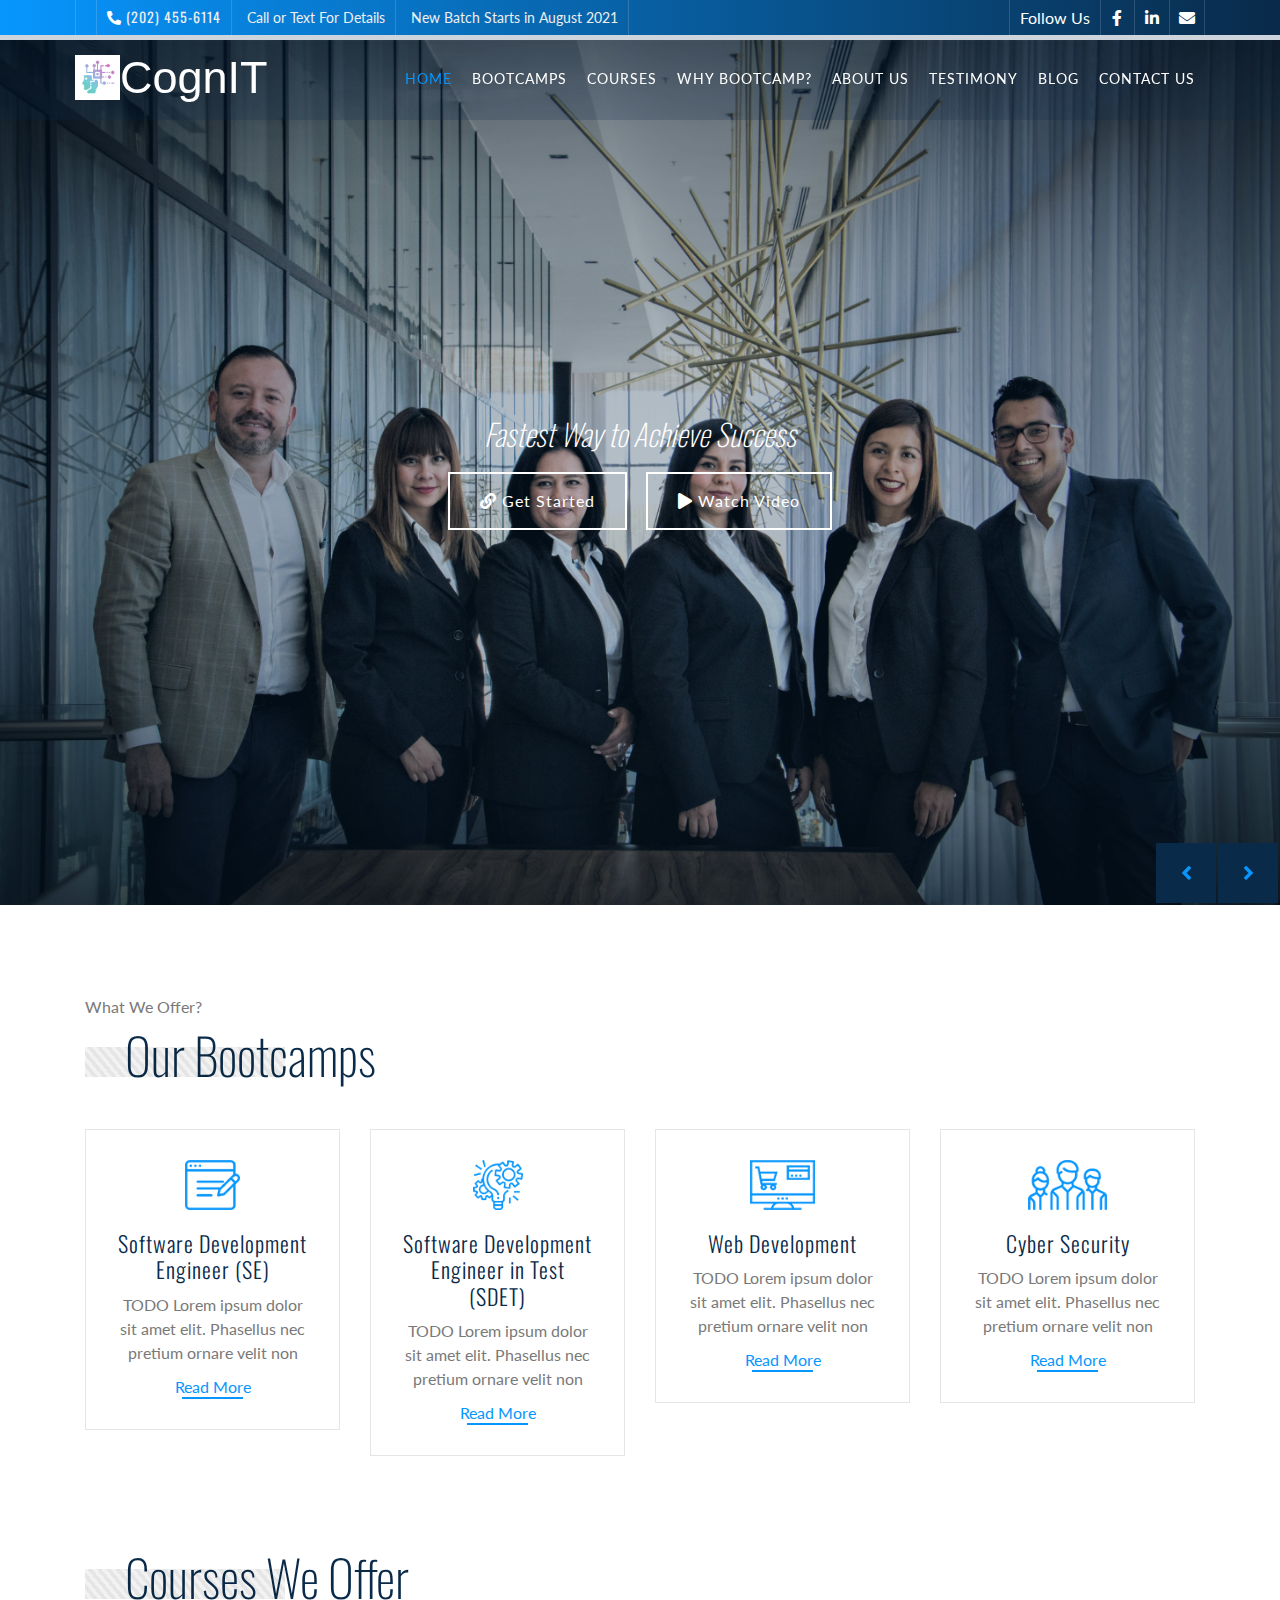
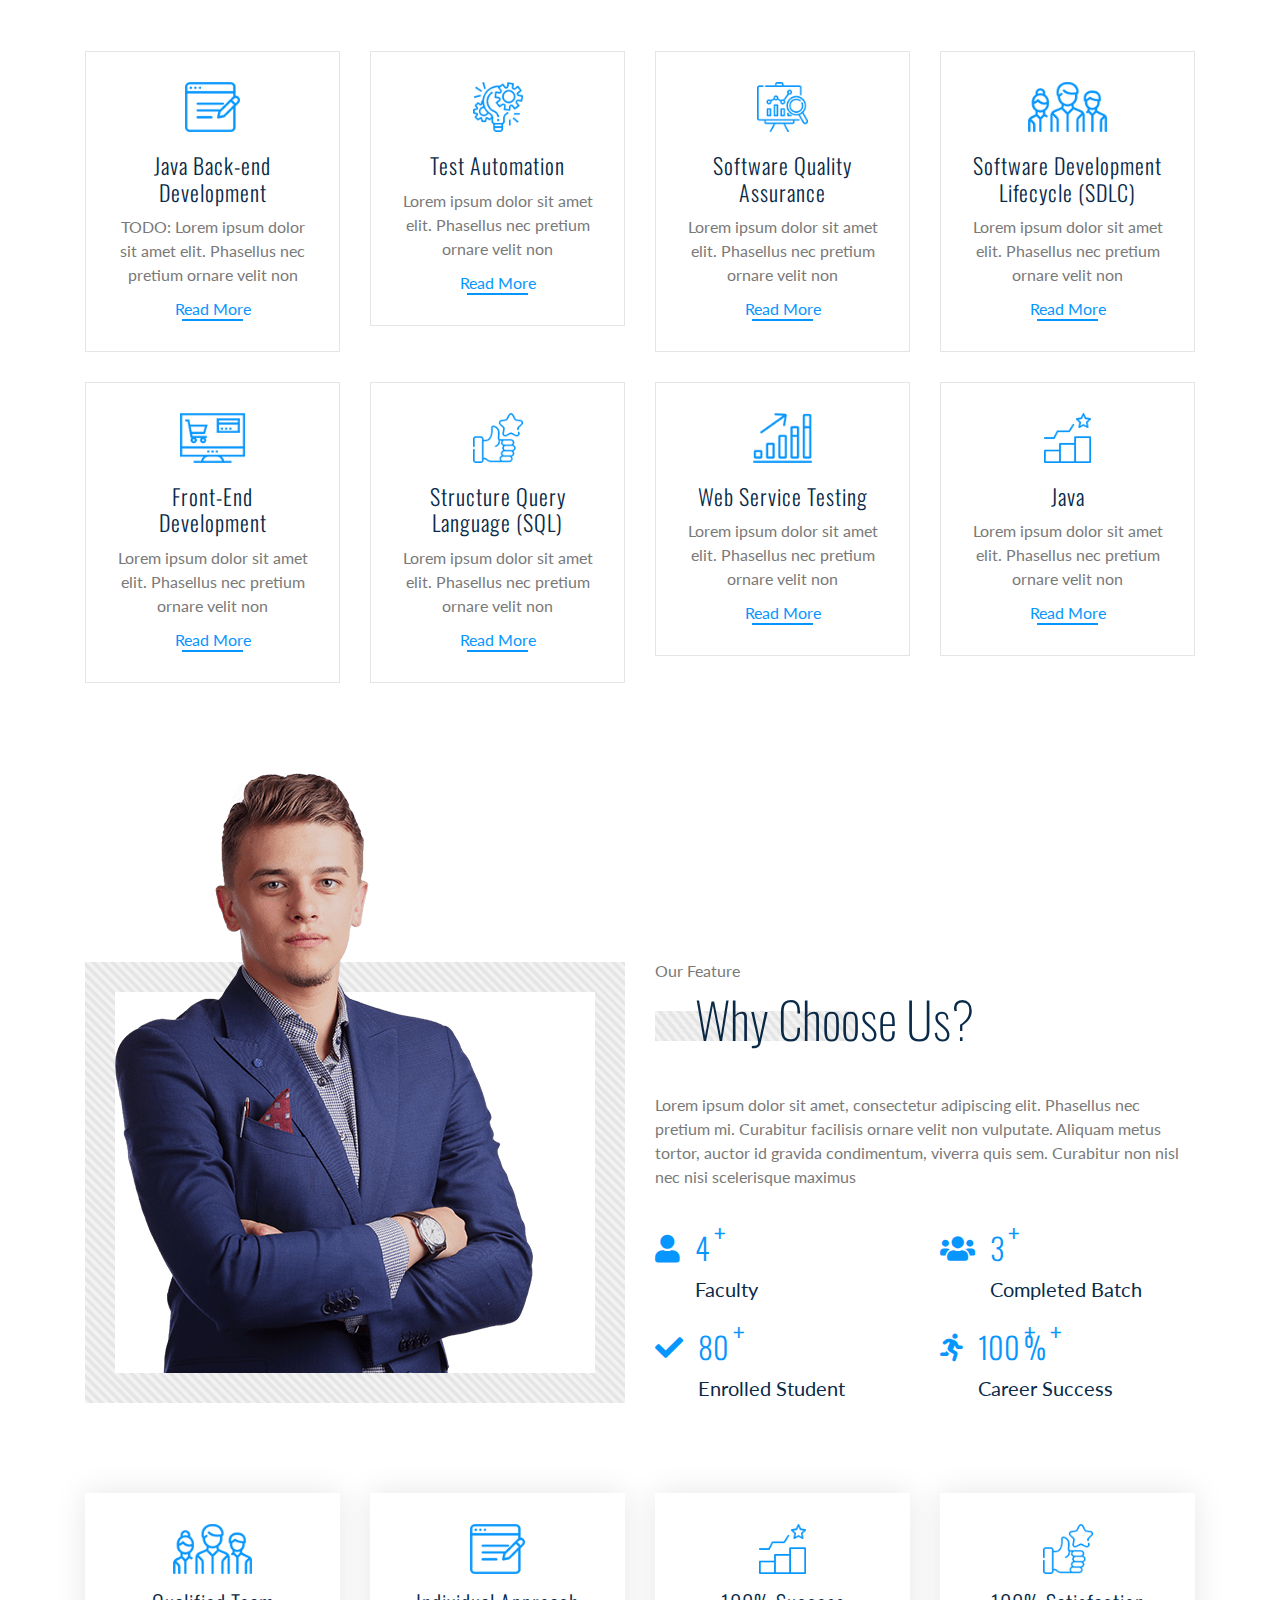
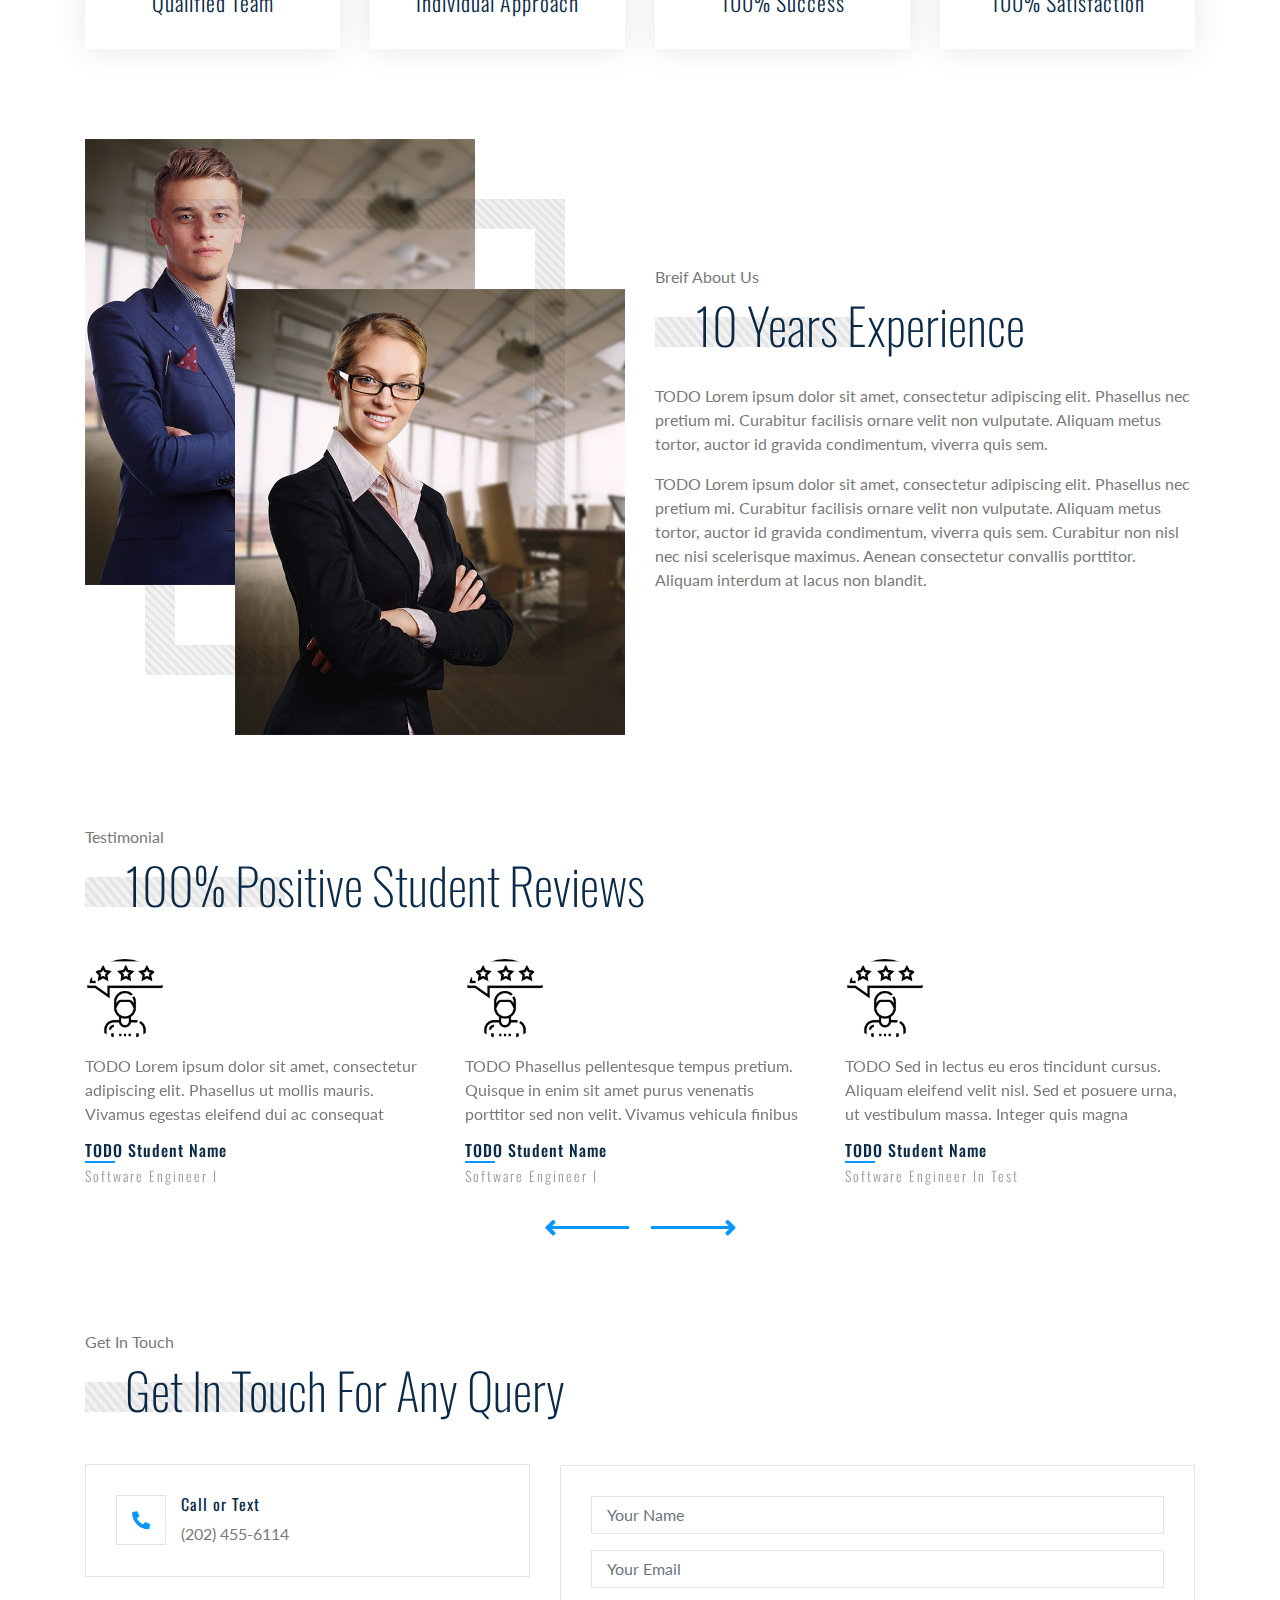
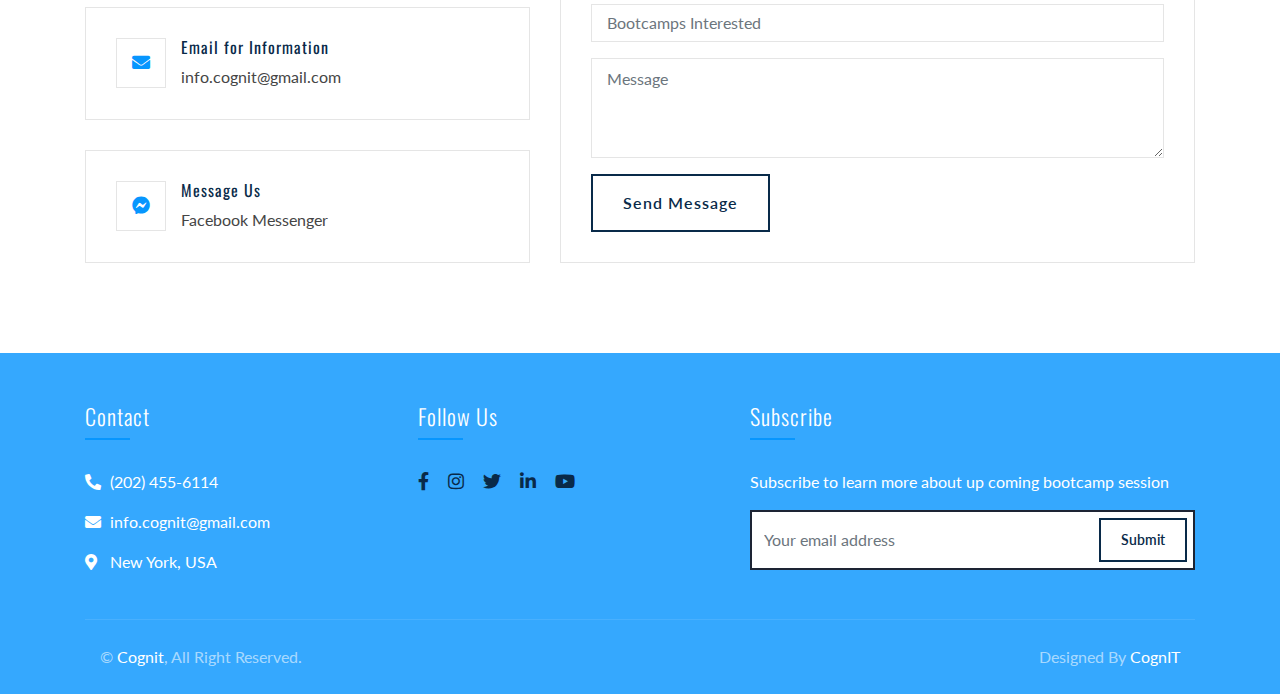
==== index.html @ f831504b "Adding cyber security page" ====
<!DOCTYPE html>
<html lang="en">
<head>
    <meta charset="utf-8">
    <title>CognIT-Bootcamp</title>
    <meta content="width=device-width, initial-scale=1.0" name="viewport">
    <meta content="Consulting Website Template Free Download" name="keywords">
    <meta content="Consulting Website Template Free Download" name="description">

    <!-- Favicon -->
    <link href="img/favicon.ico" rel="icon">

    <!-- Google Font -->
    <link href="https://fonts.googleapis.com/css2?family=Lato&family=Oswald:wght@200;300;400&display=swap"
          rel="stylesheet">

    <!-- CSS Libraries -->
    <link href="https://stackpath.bootstrapcdn.com/bootstrap/4.4.1/css/bootstrap.min.css" rel="stylesheet">
    <link href="https://cdnjs.cloudflare.com/ajax/libs/font-awesome/5.10.0/css/all.min.css" rel="stylesheet">
    <link href="lib/animate/animate.min.css" rel="stylesheet">
    <link href="lib/owlcarousel/assets/owl.carousel.min.css" rel="stylesheet">

    <!-- Template Stylesheet -->
    <link href="css/style.css" rel="stylesheet">
</head>

<body>
<!-- Top Bar Start -->
<div class="top-bar d-none d-md-block">
    <div class="container-fluid">
        <div class="row">
            <div class="col-md-8">
                <div class="top-bar-left">
                    <div class="text">
                    </div>
                    <div class="text">
                        <i class="fa fa-phone-alt"></i>
                        <h2>(202) 455-6114</h2>
                    </div>
                    <div class="text">
                        <p>Call or Text For Details</p>
                    </div>
                    <div class="text" class="announcement">
                        <p>New Batch Starts in August 2021</p>
                    </div>
                </div>
            </div>
            <div class="col-md-4">
                <div class="top-bar-right">
                    <div class="text">Follow Us</div>
                    <div class="social">
                        <a href="https://www.facebook.com/cognit.info" target="_blank"><i class="fab fa-facebook-f"></i></a>
                        <a href=""><i class="fab fa-linkedin-in"></i></a>
                        <!--                                <a href=""><i class="fab fa-instagram"></i></a>-->
                        <!--                                <a href=""><i class="fab fa-twitter"></i></a>-->
                        <a href="mailto: info.cognit@gmail.com"><i class="fab fa fa-envelope"></i></a>
                    </div>
                </div>
            </div>
        </div>
    </div>
</div>
<!-- Top Bar End -->

<!-- Nav Bar Start -->
<div class="navbar navbar-expand-lg bg-dark navbar-dark">
    <div class="container-fluid">
        <img class="navbar-brand-logo" src="img/cognit-logo.png" alt="Image">
        <a href="index.html" class="navbar-brand">CognIT</a>
        <button type="button" class="navbar-toggler" data-toggle="collapse" data-target="#navbarCollapse">
            <span class="navbar-toggler-icon"></span>
        </button>

        <div class="collapse navbar-collapse justify-content-between" id="navbarCollapse">
            <div class="navbar-nav ml-auto">
                <a href="index.html" class="nav-item nav-link active">Home</a>
                <a href="index.html#bootcamps" class="nav-item nav-link">Bootcamps</a>
                <a href="index.html#courses" class="nav-item nav-link">Courses</a>
                <a href="index.html#why-bootcamp" class="nav-item nav-link">Why Bootcamp?</a>
                <a href="index.html#about-us" class="nav-item nav-link">About Us</a>
                <a href="index.html#testimonial" class="nav-item nav-link">Testimony</a>
                <a href="blog.html" class="nav-item nav-link">Blog</a>
                <a href="contact-us.html" class="nav-item nav-link">Contact Us</a>
            </div>
        </div>
    </div>
</div>
<!-- Nav Bar End -->

<!-- Carousel Start -->
<div class="carousel">
    <div class="container-fluid">
        <div class="owl-carousel">
            <div class="carousel-item">
                <div class="carousel-img">
                    <img src="img/carousel-6.jpg" alt="Image">
                </div>
                <div class="carousel-text">
                    <!--<h1>CognIT</h1>-->
                    <h3>Fastest Way to Achieve Success</h3>
                    <div class="carousel-btn">
                        <a class="btn" href="contact-us.html"><i class="fa fa-link"></i>Get Started</a>
                        <a class="btn btn-play" data-toggle="modal" data-src="https://www.youtube.com/embed/DWRcNpR6Kdc"
                           data-target="#videoModal"><i class="fa fa-play"></i>Watch Video</a>
                    </div>
                </div>
            </div>
            <div class="carousel-item">
                <div class="carousel-img">
                    <img src="img/carousel-5.jpg" alt="Image">
                </div>
                <div class="carousel-text">
                    <!--<h1>CognIT</h1>-->
                    <h3>Your Business Our Effort</h3>
                    <div class="carousel-btn">
                        <a class="btn" href="contact-us.html"><i class="fa fa-link"></i>Get Started</a>
                        <a class="btn btn-play" data-toggle="modal" data-src="https://www.youtube.com/embed/DWRcNpR6Kdc"
                           data-target="#videoModal"><i class="fa fa-play"></i>Watch Video</a>
                    </div>
                </div>
            </div>
            <div class="carousel-item">
                <div class="carousel-img">
                    <img src="img/carousel-4.jpg" alt="Image">
                </div>
                <div class="carousel-text">
                    <!--<h1>CognIT</h1>-->
                    <h3>Your Success Our Achievement</h3>
                    <div class="carousel-btn">
                        <a class="btn" href="contact-us.html"><i class="fa fa-link"></i>Get Started</a>
                        <a class="btn btn-play" data-toggle="modal" data-src="https://www.youtube.com/embed/DWRcNpR6Kdc"
                           data-target="#videoModal"><i class="fa fa-play"></i>Watch Video</a>
                    </div>
                </div>
            </div>
        </div>
    </div>
</div>
<!-- Carousel End -->

<!-- Video Modal Start-->
<div class="modal fade" id="videoModal" tabindex="-1" role="dialog" aria-labelledby="exampleModalLabel"
     aria-hidden="true">
    <div class="modal-dialog" role="document">
        <div class="modal-content">
            <div class="modal-body">
                <button type="button" class="close" data-dismiss="modal" aria-label="Close">
                    <span aria-hidden="true">&times;</span>
                </button>
                <!-- 16:9 aspect ratio -->
                <div class="embed-responsive embed-responsive-16by9">
                    <iframe class="embed-responsive-item" src="" id="video" allowscriptaccess="always"
                            allow="autoplay"></iframe>
                </div>
            </div>
        </div>
    </div>
</div>
<!-- Video Modal End -->

<!-- Bootcamps Start -->
<div class="service" id="bootcamps">
    <div class="container">
        <div class="section-header">
            <p>What We Offer?</p>
            <h2>Our Bootcamps</h2>
        </div>
        <div class="row">
            <div class="col-lg-3 col-md-6">
                <div class="service-item">
                    <img src="img/icon-1.png" alt="Icon">
                    <h3>Software Development Engineer (SE)</h3>
                    <p>
                        TODO
                        Lorem ipsum dolor sit amet elit. Phasellus nec pretium ornare velit non
                    </p>
                    <a href="se.html">Read More</a>
                </div>
            </div>
            <div class="col-lg-3 col-md-6">
                <div class="service-item">
                    <img src="img/icon-2.png" alt="Icon">
                    <h3>Software Development Engineer in Test (SDET)</h3>
                    <p>
                        TODO Lorem ipsum dolor sit amet elit. Phasellus nec pretium ornare velit non
                    </p>
                    <a href="sdet.html">Read More</a>
                </div>
            </div>
            <div class="col-lg-3 col-md-6">
                <div class="service-item">
                    <img src="img/icon-5.png" alt="Icon">
                    <h3>Web Development</h3>
                    <p>
                        TODO Lorem ipsum dolor sit amet elit. Phasellus nec pretium ornare velit non
                    </p>
                    <a href="web-development.html">Read More</a>
                </div>
            </div>
            <div class="col-lg-3 col-md-6">
                <div class="service-item">
                    <img src="img/icon-4.png" alt="Icon">
                    <h3>Cyber Security</h3>
                    <p>
                        TODO Lorem ipsum dolor sit amet elit. Phasellus nec pretium ornare velit non
                    </p>
                    <a href="cyber-security.html">Read More</a>
                </div>
            </div>
        </div>
    </div>
</div>
<!-- Bootcamps End -->

<!-- Courses Start -->
<div class="service" id="courses">
    <div class="container">
        <div class="section-header">
            <h2>Courses We Offer</h2>
        </div>
        <div class="row">
            <div class="col-lg-3 col-md-6">
                <div class="service-item">
                    <img src="img/icon-1.png" alt="Icon">
                    <h3>Java Back-end Development</h3>
                    <p>
                        TODO: Lorem ipsum dolor sit amet elit. Phasellus nec pretium ornare velit non
                    </p>
                    <a href="se.html">Read More</a>
                </div>
            </div>
            <div class="col-lg-3 col-md-6">
                <div class="service-item">
                    <img src="img/icon-2.png" alt="Icon">
                    <h3>Test Automation</h3>
                    <p>
                        Lorem ipsum dolor sit amet elit. Phasellus nec pretium ornare velit non
                    </p>
                    <a href="">Read More</a>
                </div>
            </div>
            <div class="col-lg-3 col-md-6">
                <div class="service-item">
                    <img src="img/icon-3.png" alt="Icon">
                    <h3>Software Quality Assurance</h3>
                    <p>
                        Lorem ipsum dolor sit amet elit. Phasellus nec pretium ornare velit non
                    </p>
                    <a href="sdet.html">Read More</a>
                </div>
            </div>
            <div class="col-lg-3 col-md-6">
                <div class="service-item">
                    <img src="img/icon-4.png" alt="Icon">
                    <h3>Software Development Lifecycle (SDLC)</h3>
                    <p>
                        Lorem ipsum dolor sit amet elit. Phasellus nec pretium ornare velit non
                    </p>
                    <a href="">Read More</a>
                </div>
            </div>
            <div class="col-lg-3 col-md-6">
                <div class="service-item">
                    <img src="img/icon-5.png" alt="Icon">
                    <h3>Front-End Development</h3>
                    <p>
                        Lorem ipsum dolor sit amet elit. Phasellus nec pretium ornare velit non
                    </p>
                    <a href="">Read More</a>
                </div>
            </div>
            <div class="col-lg-3 col-md-6">
                <div class="service-item">
                    <img src="img/icon-6.png" alt="Icon">
                    <h3>Structure Query Language (SQL)</h3>
                    <p>
                        Lorem ipsum dolor sit amet elit. Phasellus nec pretium ornare velit non
                    </p>
                    <a href="">Read More</a>
                </div>
            </div>
            <div class="col-lg-3 col-md-6">
                <div class="service-item">
                    <img src="img/icon-7.png" alt="Icon">
                    <h3>Web Service Testing</h3>
                    <p>
                        Lorem ipsum dolor sit amet elit. Phasellus nec pretium ornare velit non
                    </p>
                    <a href="">Read More</a>
                </div>
            </div>
            <div class="col-lg-3 col-md-6">
                <div class="service-item">
                    <img src="img/icon-8.png" alt="Icon">
                    <h3>Java</h3>
                    <p>
                        Lorem ipsum dolor sit amet elit. Phasellus nec pretium ornare velit non
                    </p>
                    <a href="">Read More</a>
                </div>
            </div>
        </div>
    </div>
</div>
<!-- Courses End -->

<!-- Feature Start -->
<div class="feature" id="why-bootcamp">
    <div class="container">
        <div class="row align-items-end">
            <div class="col-md-6">
                <div class="feature-img">
                    <img src="img/business-man.png" alt="Image">
                </div>
            </div>
            <div class="col-md-6">
                <div class="section-header">
                    <p>Our Feature</p>
                    <h2>Why Choose Us?</h2>
                </div>
                <p>
                    Lorem ipsum dolor sit amet, consectetur adipiscing elit. Phasellus nec pretium mi. Curabitur
                    facilisis ornare velit non vulputate. Aliquam metus tortor, auctor id gravida condimentum, viverra
                    quis sem. Curabitur non nisl nec nisi scelerisque maximus
                </p>
                <div class="row counters">
                    <div class="col-6">
                        <i class="fa fa-user"></i>
                        <div class="counters-text">
                            <h2 data-toggle="counter-up">4</h2>
                            <p>Faculty</p>
                        </div>
                    </div>
                    <div class="col-6">
                        <i class="fa fa-users"></i>
                        <div class="counters-text">
                            <h2 data-toggle="counter-up">3</h2>
                            <p>Completed Batch</p>
                        </div>
                    </div>
                    <div class="col-6">
                        <i class="fa fa-check"></i>
                        <div class="counters-text">
                            <h2 data-toggle="counter-up">80</h2>
                            <p>Enrolled Student</p>
                        </div>
                    </div>
                    <div class="col-6">
                        <i class="fa fa-running"></i>
                        <div class="counters-text">
                            <h2 data-toggle="counter-up">100</h2>
                            <h2>%</h2>
                            <p>Career Success</p>
                        </div>
                    </div>
                </div>
            </div>
        </div>
    </div>
</div>
<!-- Feature End -->

<!-- Fact Start -->
<div class="fact">
    <div class="container">
        <div class="row align-items-center">
            <div class="col-lg-3 col-md-6">
                <div class="fact-item">
                    <img src="img/icon-4.png" alt="Icon">
                    <h2>Qualified Team</h2>
                </div>
            </div>
            <div class="col-lg-3 col-md-6">
                <div class="fact-item">
                    <img src="img/icon-1.png" alt="Icon">
                    <h2>Individual Approach</h2>
                </div>
            </div>
            <div class="col-lg-3 col-md-6">
                <div class="fact-item">
                    <img src="img/icon-8.png" alt="Icon">
                    <h2>100% Success</h2>
                </div>
            </div>
            <div class="col-lg-3 col-md-6">
                <div class="fact-item">
                    <img src="img/icon-6.png" alt="Icon">
                    <h2>100% Satisfaction</h2>
                </div>
            </div>
        </div>
    </div>
</div>
<!-- Fact Start -->

<!-- About Start -->
<div class="about" id="about-us">
    <div class="container">
        <div class="row align-items-center">
            <div class="col-md-6">
                <div class="about-img">
                    <div class="about-img-1">
                        <img src="img/about-2.jpg" alt="Image">
                    </div>
                    <div class="about-img-2">
                        <img src="img/about-1.jpg" alt="Image">
                    </div>
                </div>
            </div>
            <div class="col-md-6">
                <div class="section-header">
                    <p>Breif About Us</p>
                    <h2>10 Years Experience</h2>
                </div>
                <div class="about-text">
                    <p>
                        TODO Lorem ipsum dolor sit amet, consectetur adipiscing elit. Phasellus nec pretium mi.
                        Curabitur
                        facilisis ornare velit non vulputate. Aliquam metus tortor, auctor id gravida condimentum,
                        viverra quis sem.
                    </p>
                    <p>
                        TODO Lorem ipsum dolor sit amet, consectetur adipiscing elit. Phasellus nec pretium mi.
                        Curabitur
                        facilisis ornare velit non vulputate. Aliquam metus tortor, auctor id gravida condimentum,
                        viverra quis sem. Curabitur non nisl nec nisi scelerisque maximus. Aenean consectetur convallis
                        porttitor. Aliquam interdum at lacus non blandit.
                    </p>
                    <!--                    <a class="btn" href="">Learn More</a>-->
                </div>
            </div>
        </div>
    </div>
</div>
<!-- About End -->

<!-- Testimonial Start -->
<div class="testimonial" id="testimonial">
    <div class="container">
        <div class="section-header">
            <p>Testimonial</p>
            <h2>100% Positive Student Reviews</h2>
        </div>
        <div class="owl-carousel testimonials-carousel">
            <div class="testimonial-item">
                <img src="img/customer-review.png" alt="Image">
                <p>
                    TODO Lorem ipsum dolor sit amet, consectetur adipiscing elit. Phasellus ut mollis mauris. Vivamus
                    egestas
                    eleifend dui ac consequat
                </p>
                <h2>TODO Student Name</h2>
                <h3>Software Engineer I</h3>
            </div>
            <div class="testimonial-item">
                <img src="img/customer-review.png" alt="Image">
                <p>
                    TODO Phasellus pellentesque tempus pretium. Quisque in enim sit amet purus venenatis porttitor sed
                    non
                    velit. Vivamus vehicula finibus
                </p>
                <h2>TODO Student Name</h2>
                <h3>Software Engineer I</h3>
            </div>
            <div class="testimonial-item">
                <img src="img/customer-review.png" alt="Image">
                <p>
                    TODO Sed in lectus eu eros tincidunt cursus. Aliquam eleifend velit nisl. Sed et posuere urna, ut
                    vestibulum massa. Integer quis magna
                </p>
                <h2>TODO Student Name</h2>
                <h3>Software Engineer In Test</h3>
            </div>
            <div class="testimonial-item">
                <img src="img/customer-review.png" alt="Image">
                <p>
                    TODO Sed in lectus eu eros tincidunt cursus. Aliquam eleifend velit nisl. Sed et posuere urna, ut
                    vestibulum massa. Integer quis magna
                </p>
                <h2>TODO Student Name</h2>
                <h3>Software Development Engineer</h3>
            </div>
        </div>
    </div>
</div>
<!-- Testimonial End -->

<!-- Team Start -->
<!-- Team End -->

<!-- Contact Start -->
<div class="contact">
    <div class="container">
        <div class="section-header">
            <p>Get In Touch</p>
            <h2>Get In Touch For Any Query</h2>
        </div>
        <div class="row align-items-center">
            <div class="col-md-5">
                <div class="contact-info">
                    <div class="contact-icon">
                        <i class="fa fa-phone-alt"></i>
                    </div>
                    <div class="contact-text">
                        <h3>Call or Text</h3>
                        <p>(202) 455-6114</p>
                    </div>
                </div>
                <div class="contact-info">
                    <div class="contact-icon">
                        <a href="mailto: info.cognit@gmail.com"><i class="fa fa-envelope"></i></a>
                    </div>
                    <div class="contact-text">
                        <h3>Email for Information</h3>
                        <a href="mailto: info.cognit@gmail.com">info.cognit@gmail.com</a>
                    </div>
                </div>
                <div class="contact-info">
                    <div class="contact-icon">
                        <a href="https://www.facebook.com/cognit.info" target="_blank">
                            <i class="fab fa-facebook-messenger"></i></a>
                    </div>
                    <div class="contact-text">
                        <h3>Message Us</h3>
                        <a href="https://www.facebook.com/cognit.info" target="_blank"><p>Facebook Messenger</p></a>
                    </div>
                </div>
            </div>
            <div class="col-md-7">
                <div class="contact-form">
                    <div id="success"></div>
                    <form name="sentMessage" id="contactForm" novalidate="novalidate">
                        <div class="control-group">
                            <input type="text" class="form-control" id="name" placeholder="Your Name"
                                   required="required" data-validation-required-message="Please enter your name"/>
                            <p class="help-block text-danger"></p>
                        </div>
                        <div class="control-group">
                            <input type="email" class="form-control" id="email" placeholder="Your Email"
                                   required="required" data-validation-required-message="Please enter your email"/>
                            <p class="help-block text-danger"></p>
                        </div>
                        <div class="control-group">
                            <input type="text" class="form-control" id="subject" placeholder="Bootcamps Interested"
                                   required="required" data-validation-required-message="Please enter a subject"/>
                            <p class="help-block text-danger"></p>
                        </div>
                        <div class="control-group">
                            <textarea class="form-control" id="message" placeholder="Message" required="required"
                                      data-validation-required-message="Please enter your message"></textarea>
                            <p class="help-block text-danger"></p>
                        </div>
                        <div>
                            <button class="btn" type="submit" id="sendMessageButton">Send Message</button>
                        </div>
                    </form>
                </div>
            </div>
        </div>
    </div>
</div>
<!-- Contact End -->

<!-- Blog Start -->
<!-- Blog End -->

<!-- Footer Start -->
<div class="footer">
    <div class="container">
        <div class="row">
            <div class="col-lg-7">
                <div class="row">
                    <div class="col-md-6">
                        <div class="footer-contact">
                            <h2>Contact</h2>
                            <p><i class="fa fa-phone-alt"></i>(202) 455-6114</p>
                            <p><i class="fa fa-envelope"></i>info.cognit@gmail.com</p>
                            <p><i class="fa fa-map-marker-alt"></i>New York, USA</p>
                        </div>
                    </div>
                    <div class="col-md-6">
                        <div class="footer-contact">
                            <h2>Follow Us</h2>
                            <div class="footer-social">
                                <a href="https://www.facebook.com/cognit.info"><i class="fab fa-facebook-f"></i></a>
                                <a href="TODO"><i class="fab fa-instagram"></i></a>
                                <a href="TODO"><i class="fab fa-twitter"></i></a>
                                <a href="TODO"><i class="fab fa-linkedin-in"></i></a>
                                <a href="TODO"><i class="fab fa-youtube"></i></a>
                            </div>
                        </div>
                    </div>
                </div>
            </div>
            <div class="col-lg-5">
                <div class="footer-newsletter">
                    <h2>Subscribe</h2>
                    <p>
                        Subscribe to learn more about up coming bootcamp session
                    </p>
                    <div class="form">
                        <input class="form-control" placeholder="Your email address">
                        <button class="btn">Submit</button>
                    </div>
                </div>
            </div>
        </div>
    </div>
    <div class="container copyright">
        <div class="row">
            <div class="col-md-6">
                <p>&copy; <a href="#">Cognit</a>, All Right Reserved.</p>
            </div>
            <div class="col-md-6">
                <!--<p>Designed By <a href="https://htmlcodex.com">HTML Codex</a></p>-->
                <p>Designed By <a href="#">CognIT</a></p>
            </div>
        </div>
    </div>
</div>
<!-- Footer End -->

<a href="#" class="back-to-top"><i class="fa fa-chevron-up"></i></a>

<!-- JavaScript Libraries -->
<script src="https://code.jquery.com/jquery-3.4.1.min.js"></script>
<script src="https://stackpath.bootstrapcdn.com/bootstrap/4.4.1/js/bootstrap.bundle.min.js"></script>
<script src="lib/easing/easing.min.js"></script>
<script src="lib/owlcarousel/owl.carousel.min.js"></script>
<script src="lib/waypoints/waypoints.min.js"></script>
<script src="lib/counterup/counterup.min.js"></script>

<!-- Contact Javascript File -->
<script src="mail/jqBootstrapValidation.min.js"></script>
<script src="mail/contact.js"></script>

<!-- Template Javascript -->
<script src="js/main.js"></script>
</body>
</html>
---- css/style.css ----
/*******************************/
/********* General CSS *********/
/*******************************/
body {
    color: #797979;
    background: #ffffff;
    font-family: 'Lato', sans-serif;
}

h1,
h2, 
h3, 
h4,
h5, 
h6 {
    color: #092a49;
    font-family: 'Oswald', sans-serif;
}

a {
    color: #454545;
    transition: .3s;
}

a:hover,
a:active,
a:focus {
    color: #092a49;
    outline: none;
    text-decoration: none;
}

.btn:focus,
.form-control:focus {
    box-shadow: none;
}

.container-fluid {
    max-width: 1366px;
}

.back-to-top {
    position: fixed;
    display: none;
    background: #0796fe;
    width: 44px;
    height: 44px;
    text-align: center;
    line-height: 1;
    font-size: 22px;
    right: 15px;
    bottom: 15px;
    transition: background 0.5s;
    z-index: 9;
}

.back-to-top i {
    color: #092a49;
    padding-top: 10px;
}

.back-to-top:hover {
    background: #092a49;
}

.back-to-top:hover i {
    color: #0796fe;
}

@media (min-width: 992px) {
    .mt-125 {
        margin-top: 125px;
    }
}


/**********************************/
/********** Top Bar CSS ***********/
/**********************************/
.top-bar {
    position: relative;
    height: 35px;
    background-image: linear-gradient(to right, #0796fe, #092a49);
}

.top-bar .top-bar-left {
    display: flex;
    align-items: center;
    justify-content: flex-start;
}

.top-bar .top-bar-right {
    display: flex;
    align-items: center;
    justify-content: flex-end;
}

.top-bar .text {
    display: flex;
    align-items: center;
    justify-content: center;
    flex-direction: row;
    height: 35px;
    padding: 0 10px;
    text-align: center;
    border-left: 1px solid rgba(255, 255, 255, .15);
    color: #ffffff;
}

.top-bar .text .announcement {

}

.top-bar .text:last-child {
    border-right: 1px solid rgba(255, 255, 255, .15);
}

.top-bar .text i {
    font-size: 14px;
    color: #ffffff;
    margin-right: 5px;
}

.top-bar .text h2 {
    color: #eeeeee;
    font-weight: 400;
    font-size: 14px;
    letter-spacing: 1px;
    margin: 0;
}

.top-bar .text p {
    color: #eeeeee;
    font-size: 14px;
    font-weight: 400;
    margin: 0 0 0 5px;
}

.top-bar .social {
    display: flex;
    height: 35px;
    font-size: 0;
    justify-content: flex-end;
}

.top-bar .social a {
    display: flex;
    align-items: center;
    justify-content: center;
    width: 35px;
    height: 100%;
    font-size: 16px;
    color: #ffffff;
    border-right: 1px solid rgba(255, 255, 255, .15);
}

.top-bar .social a:first-child {
    border-left: 1px solid rgba(255, 255, 255, .15);
}

.top-bar .social a:hover {
    color: #092a49;
    background: #ffffff;
}

@media (min-width: 992px) {
    .top-bar {
        padding: 0 60px;
    }
}


/**********************************/
/*********** Nav Bar CSS **********/
/**********************************/
.navbar {
    position: relative;
    transition: .5s;
    z-index: 999;
}

.navbar.nav-sticky {
    position: fixed;
    top: 0;
    width: 100%;
    box-shadow: 0 2px 5px rgba(0, 0, 0, .3);
    transition: .5s;
}

.navbar .navbar-brand {
    margin: 0;
    color: #ffffff;
    font-size: 45px;
    line-height: 0px;
    font-weight: 200;
    font-family: Helvetica;
    /*text-transform: uppercase;*/
}

.navbar-brand-logo {
    max-width: 45px;
    max-height: 45px;
}

.navbar-dark .navbar-nav .nav-link,
.navbar-dark .navbar-nav .nav-link:focus,
.navbar-dark .navbar-nav .nav-link:hover,
.navbar-dark .navbar-nav .nav-link.active {
    padding: 10px 10px 8px 10px;
    color: #ffffff;
}

.navbar-dark .navbar-nav .nav-link:hover,
.navbar-dark .navbar-nav .nav-link.active {
    color: #0796fe;
    transition: none;
}

.navbar .dropdown-menu {
    margin-top: 0;
    border: 0;
    border-radius: 0;
    background: #f8f9fa;
}

@media (min-width: 992px) {
    .navbar {
        position: absolute;
        width: 100%;
        top: 35px;
        padding: 20px 60px;
        background: rgba(9, 42, 73, .2)!important;
        z-index: 9;
    }
    
    .navbar.nav-sticky {
        padding: 10px 60px;
        background: #35a8fe !important;
    }
    
    .page .navbar {
        background: #35a8fe !important;
    }
    
    .navbar a.nav-link {
        padding: 8px 15px;
        font-size: 14px;
        letter-spacing: 1px;
        text-transform: uppercase;
    }
}

@media (max-width: 991.98px) {   
    .navbar {
        padding: 15px;
        background: #092a49 !important;
    }
    
    .navbar a.nav-link {
        padding: 5px;
    }
    
    .navbar .dropdown-menu {
        box-shadow: none;
    }
}


/*******************************/
/********** Hero CSS ***********/
/*******************************/
.carousel {
    position: relative;
    width: 100%;
    height: calc(100vh - 35px);
    min-height: 400px;
    background: #ffffff;
    margin-top: 5px;
    margin-bottom: 45px;
}

.carousel .container-fluid {
    padding: 0;
}

.carousel .carousel-item {
    position: relative;
    width: 100%;
    height: calc(100vh - 35px);
    display: flex;
    align-items: center;
    justify-content: center;
    flex-direction: column;
}

.carousel .carousel-img {
    position: relative;
    width: 100%;
    height: 100%;
    text-align: right;
    overflow: hidden;
}

.carousel .carousel-img::after {
    position: absolute;
    content: "";
    top: 0;
    right: 0;
    bottom: 0;
    left: 0;
    background: rgba(9, 42, 73, .3);
    z-index: 1;
}

.carousel .carousel-img img {
    width: 100%;
    height: 100%;
    object-fit: cover;
}

.carousel .carousel-text {
    position: absolute;
    max-width: 700px;
    height: calc(100vh - 35px);
    display: flex;
    align-items: center;
    justify-content: center;
    flex-direction: column;
    z-index: 2;
}

.carousel .carousel-text h1 {
    text-align: center;
    color: #0a96fe;
    font-size: 60px;
    font-weight: 200;
    margin-bottom: 20px;
    font-family: Helvetica;
}

.carousel .carousel-text h3 {
    text-align: center;
    color: #ffffff;
    font-size: 30px;
    font-weight: 200;
    margin-bottom: 20px;
    font-style: italic;
}

.carousel .carousel-text p {
    color: #ffffff;
    text-align: center;
    font-size: 16px;
    margin-bottom: 25px;
}

.carousel .carousel-text .btn {
    padding: 15px 30px;
    font-size: 16px;
    letter-spacing: 1px;
    color: #ffffff;
    background: none;
    border: 2px solid #ffffff;
    border-radius: 0;
    transition: .3s;
}

.carousel .carousel-text .btn i {
    margin-right: 5px;
}

.carousel .carousel-text .btn:hover {
    color: #0796fe;
    background: #ffffff;
}

.carousel .carousel-btn .btn:first-child {
    margin-right: 15px;
}

.carousel .owl-nav {
    position: absolute;
    width: 122px;
    right: 2px;
    bottom: 2px;
    display: flex;
    z-index: 9;
}

.carousel .owl-nav .owl-prev,
.carousel .owl-nav .owl-next {
    width: 60px;
    height: 60px;
    display: flex;
    align-items: center;
    justify-content: center;
    color: #0796fe;
    background: #092a49;
    font-size: 22px;
    transition: .5s;
}

.carousel .owl-nav .owl-prev:hover,
.carousel .owl-nav .owl-next:hover {
    color: #ffffff;
    background: #0796fe;
}

.carousel .owl-nav .owl-prev {
    margin-right: 2px;
}

.carousel .animated {
    -webkit-animation-duration: 3s;
    animation-duration: 3s;
}

#videoModal .modal-dialog {
    position: relative;
    max-width: 800px;
    margin: 60px auto 0 auto;
}

#videoModal .modal-body {
    position: relative;
    padding: 0px;
}

#videoModal .close {
    position: absolute;
    width: 30px;
    height: 30px;
    right: 0px;
    top: -30px;
    z-index: 999;
    font-size: 30px;
    font-weight: normal;
    color: #ffffff;
    background: #000000;
    opacity: 1;
}

@media (max-width: 991.98px) {
    .carousel,
    .carousel .carousel-item,
    .carousel .carousel-text {
        height: calc(100vh - 105px);
    }
    
    .carousel .carousel-text h1 {
        font-size: 35px;
    }
    
    .carousel .carousel-text p {
        font-size: 16px;
    }
    
    .carousel .carousel-text .btn {
        padding: 12px 30px;
        font-size: 15px;
        letter-spacing: 0;
    }
}

@media (max-width: 767.98px) {
    .carousel,
    .carousel .carousel-item,
    .carousel .carousel-text {
        height: calc(100vh - 70px);
    }
    
    .carousel .carousel-text h1 {
        font-size: 30px;
    }
    
    .carousel .carousel-text .btn {
        padding: 10px 25px;
        font-size: 15px;
        letter-spacing: 0;
    }
}

@media (max-width: 575.98px) {
    .carousel .carousel-text h1 {
        font-size: 25px;
    }
    
    .carousel .carousel-text .btn {
        padding: 8px 20px;
        font-size: 14px;
        letter-spacing: 0;
    }
}


/*******************************/
/******* Section Header ********/
/*******************************/
.section-header {
    position: relative;
    text-align: left;
    margin-bottom: 45px;
}

.section-header p {
    margin-bottom: 5px;
    position: relative;
    font-size: 16px;
}

.section-header h2 {
    margin: 0 0 0 40px;
    position: relative;
    font-size: 50px;
    font-weight: 200;
}

.section-header h2::after {
    content: "";
    position: absolute;
    width: 200px;
    height: 0;
    top: 23px;
    left: -40px;
    border-bottom: 30px solid;
    border-image: repeating-linear-gradient( 60deg, rgba(0,0,0,.05), rgba(0,0,0,.05) 1.5%, rgba(0,0,0,.1) 1.5%, rgba(0,0,0,.1) 3%) 30;
}

.section-header h2:hover::after {
    border-image: repeating-linear-gradient( 60deg, rgba(0,0,0,.1), rgba(0,0,0,.1) 1.5%, rgba(0,0,0,.05) 1.5%, rgba(0,0,0,.05) 3%) 30;
}

@media (max-width: 991.98px) {
    .section-header h2 {
        font-size: 45px;
    }
}

@media (max-width: 767.98px) {
    .section-header h2 {
        font-size: 40px;
    }
}

@media (max-width: 575.98px) {
    .section-header h2 {
        font-size: 35px;
    }
}


/*******************************/
/********** Fact CSS ***********/
/*******************************/
.fact {
    position: relative;
    width: 100%;
    padding: 45px 0 15px 0;
}

.fact .fact-item {
    position: relative;
    width: 100%;
    margin-bottom: 30px;
    padding: 30px 0 25px 0;
    text-align: center;
    background: #ffffff;
    border: 1px solid transparent;
    box-shadow: 0 0 30px rgba(0, 0, 0, .1);
    transition: .3s;
}

.fact .fact-item:hover {
    border-color: rgba(0, 0, 0, .1);
    box-shadow: none;
}

.fact .fact-item img {
    max-height: 50px;
    margin-bottom: 15px;
}

.fact .fact-item h2 {
    font-size: 22px;
    font-weight: 300;
    letter-spacing: 1px;
}


/*******************************/
/********** About CSS **********/
/*******************************/
.about {
    position: relative;
    width: 100%;
    padding: 45px 0;
}

.about .section-header {
    margin-bottom: 30px;
    margin-left: 0;
}

.about .about-img {
    position: relative;
    width: 100%;
    height: 100%;
    overflow: hidden;
    transition: .5s;
}

.about .about-img::after {
    position: absolute;
    content: "";
    top: 60px;
    right: 60px;
    bottom: 60px;
    left: 60px;
    background: transparent;
    border: 30px solid;
    border-image: repeating-linear-gradient( 45deg, rgba(0,0,0,.05), rgba(0,0,0,.05) .5%, rgba(0,0,0,.1) .5%, rgba(0,0,0,.1) 1%) 30;
    z-index: 1;
}

.about .about-img:hover::after {
    border-image: repeating-linear-gradient( 45deg, rgba(0,0,0,.1), rgba(0,0,0,.1) .5%, rgba(0,0,0,.05) .5%, rgba(0,0,0,.05) 1%) 30;
}

.about .about-img-1 {
    position: relative;
    height: 100%;
    height: 100%;
    margin: 0 150px 150px 0;
}

.about .about-img-2 {
    position: absolute;
    height: 100%;
    height: 100%;
    top: 150px;
    left: 150px;
    z-index: 1;
}

.about .about-img-1 img,
.about .about-img-2 img {
    position: relative;
    width: 100%;
}

.about .about-text p {
    font-size: 16px;
}

.about .about-text a.btn {
    position: relative;
    margin-top: 15px;
    padding: 12px 25px;
    font-size: 16px;
    font-weight: 600;
    letter-spacing: 1px;
    color: #092a49;
    border: 2px solid #092a49;
    border-radius: 0;
    background: none;
    transition: .3s;
}

.about .about-text a.btn:hover {
    color: #0796fe;
    background: #092a49;
}

@media (max-width: 767.98px) {
    .about .about-img {
        margin-bottom: 30px;
        height: auto;
    }
}


/*******************************/
/********* Service CSS *********/
/*******************************/
.service {
    position: relative;
    width: 100%;
    padding: 45px 0 15px 0;
}

.service .service-item {
    position: relative;
    width: 100%;
    margin-bottom: 30px;
    padding: 30px;
    text-align: center;
    border: 1px solid rgba(0, 0, 0, .1);
    transition: .3s;
}

.service .service-item:hover {
    border-color: transparent;
    box-shadow: 0 0 30px rgba(0, 0, 0, .1);
}

.service .service-item img {
    max-height: 50px;
    margin-bottom: 20px;
}

.service .service-item h3 {
    margin-bottom: 10px;
    font-size: 22px;
    font-weight: 300;
    letter-spacing: 1px;
}

.service .service-item p {
    margin-bottom: 10px;
    font-size: 16px;
}

.service .service-item a {
    position: relative;
    font-size: 16px;
    color: #0796fe;
    transition: .3s;
}

.service .service-item a::after {
    content: "";
    position: absolute;
    width: 80%;
    height: 2px;
    bottom: -3px;
    left: 10%;
    background: #0796fe;
}

.service .service-item:hover a.btn {
    color: #092a49;
    background: #1d2434;
    border-color: #1d2434;
}

.syllabus {
    margin-top: 25px;
}
.syllabus h3 {
    margin: 0 0 10px 40px;
    position: relative;
    font-size: 35px;
    font-weight: 200;
}

#syllabus-request {
    padding: 10px 10px;
    margin: 0 0 10px 40px;
    font-size: 16px;
    font-weight: 600;
    text-align: center;
    letter-spacing: 1px;
    color: #092a49;
    background: none;
    border: 2px solid #092a49;
    border-radius: 0;
    transition: .3s;
    width: 196px;
    position: relative;
}

#syllabus-request:hover {
    color: #ffffff;
    background: #35a8fe;
}

/*******************************/
/********* Feature CSS *********/
/*******************************/
.feature {
    position: relative;
    width: 100%;
    padding: 45px 0;
}

.feature .col-md-6 {
    height: 100%;
}

.feature .feature-img {
    position: relative;
    width: 100%;
    height: 100%;
    display: flex;
    align-items: flex-end;
    justify-content: flex-start;
}

.feature .feature-img::after {
    position: absolute;
    content: "";
    width: 100%;
    height: 70%;
    top: 30%;
    left: 0;
    border: 30px solid;
    border-image: repeating-linear-gradient( 45deg, rgba(0,0,0,.05), rgba(0,0,0,.05) .5%, rgba(0,0,0,.1) .5%, rgba(0,0,0,.1) 1%) 30;
    z-index: 1;
}

.feature .feature-img:hover::after {
    border-image: repeating-linear-gradient( 45deg, rgba(0,0,0,.1), rgba(0,0,0,.1) .5%, rgba(0,0,0,.05) .5%, rgba(0,0,0,.05) 1%) 30;
}

.feature .feature-img img {
    position: relative;
    max-width: 100%;
    max-height: 100%;
    margin: 0 30px 30px 30px;
    z-index: 2;
}

@media (max-width: 767.98px) {
    .feature .feature-img {
        margin-bottom: 45px;
    }
}

.feature .counters .col-6 {
    padding-top: 25px;
    display: flex;
    flex-direction: row;
}

.feature .counters i {
    padding: 5px 15px 0 0;
    font-size: 28px;
    color: #0796fe;
}

.feature .counters h2 {
    position: relative;
    display: inline-block;
    color: #0796fe;
    font-size: 30px;
    font-weight: 300;
}

.feature .counters h2::after {
    position: absolute;
    content: "+";
    top: -15px;
    right: -15px;
}

.feature .counters p {
    color: #092a49;
    font-size: 20px;
    margin: 0;
}


/*******************************/
/*********** Team CSS **********/
/*******************************/
.team {
    position: relative;
    width: 100%;
    padding: 45px 0 15px 0;
}

.team .team-item {
    position: relative;
    margin-bottom: 75px;
}

.team .team-img {
    position: relative;
}

.team .team-img img {
    width: 100%;
}

.team .team-text {
    position: absolute;
    width: calc(100% - 30px);
    height: 96px;
    bottom: -46px;
    left: 15px;
    padding: 25px 15px;
    text-align: center;
    background: rgba(256, 256, 256, .9);
    box-shadow: 0 0 30px rgba(0, 0, 0, .1);
    transition: .3s;
    overflow: hidden;
}

.team .team-text h2 {
    color: #0796fe;
    font-size: 16px;
    font-weight: 400;
    letter-spacing: 1px;
    margin-bottom: 10px;
}

.team .team-text p {
    margin-bottom: 20px;
    color: #092a49;
}

.team .team-social {
    position: relative;
    font-size: 0;
}

.team .team-social a {
    display: inline-block;
    width: 35px;
    height: 35px;
    margin: 0 3px;
    padding: 5px 0;
    text-align: center;
    font-size: 14px;
    color: #092a49;
    border: 2px solid #092a49;
    transition: .3s;
}

.team .team-social a:hover {
    color: #0796fe;
    border-color: #0796fe;
}

.team .team-item:hover .team-text {
    height: 160px;
}


/*******************************/
/******* Testimonial CSS *******/
/*******************************/
.testimonial {
    position: relative;
    width: 100%;
    padding: 45px 0;
}

.testimonial .testimonials-carousel {
    position: relative;
    width: calc(100% + 30px);
    margin: 0 -15px;
}

.testimonial .testimonial-item {
    position: relative;
    width: 100%;
    padding: 0 15px;
    display: flex;
    align-items: flex-start;
    justify-content: center;
    flex-direction: column;
    overflow: hidden;
}

.testimonial .testimonial-item img {
    position: relative;
    width: 80px;
    border-radius: 80px;
    margin-bottom: 15px;
}

.testimonial .testimonial-item p {
    margin-bottom: 15px;
}

.testimonial .testimonial-item h2 {
    position: relative;
    color: #092a49;
    font-size: 16px;
    letter-spacing: 1px;
    margin-bottom: 5px;
    padding-bottom: 3px;
}

.testimonial .testimonial-item h2::before {
    position: absolute;
    content: "";
    width: 30px;
    height: 2px;
    bottom: 0;
    left: 0;
    background: #0796fe;
    transition: .3s;
}

.testimonial .testimonial-item:hover h2::before {
    width: 60px;
}

.testimonial .testimonial-item h3 {
    color: #999999;
    font-size: 14px;
    font-weight: 300;
    letter-spacing: 2px;
    margin: 0;
}

.testimonial .owl-nav {
    position: relative;
    width: 100%;
    margin-top: 30px;
    display: flex;
    justify-content: center;
}

.testimonial .owl-nav .owl-prev,
.testimonial .owl-nav .owl-next {
    position: relative;
    width: 100px;
    display: flex;
    align-items: center;
    justify-content: center;
    color: #0796fe;
    font-size: 25px;
    transition: .3s;
}

.testimonial .owl-nav .owl-prev {
    padding-right: 80px;
}

.testimonial .owl-nav .owl-next {
    padding-left: 80px;
}

.testimonial .owl-nav .owl-prev:hover,
.testimonial .owl-nav .owl-next:hover {
    color: #092a49;
}

.testimonial .owl-nav .owl-prev::after,
.testimonial .owl-nav .owl-next::after {
    position: absolute;
    content: "";
    width: 80px;
    height: 3px;
    top: 11px;
    background: #0796fe;
    transition: .3s;
}

.testimonial .owl-nav .owl-prev::after {
    left: 9px;
}

.testimonial .owl-nav .owl-next::after {
    right: 9px;
}

.testimonial .owl-nav .owl-prev:hover::after {
    background: #092a49;
}

.testimonial .owl-nav .owl-next:hover::after {
    background: #092a49;
}

/*******************************/
/* Services Item */
/******************************/
#services {
    position: relative;
    width: 100%;
    padding: 45px 0;
}

#services .item-boxes {
    height: 400px;
      border: 5px solid #eaeaea;
}

.item-boxes {
  padding: 30px;
  border-radius: 4px;
  border: 1px solid #eaeaea;
  margin: 15px 0;
  webkit-transition: all 0.3s ease-in-out;
  -moz-transition: all 0.3s ease-in-out;
  transition: all 0.3s ease-in-out;
}

.item-boxes .icon {
  margin-bottom: 10px;
}

.item-boxes .icon i {
  font-size: 30px;
  line-height: 60px;
  color: #F97794;
}

.item-boxes h4 {
  font-size: 18px;
  font-weight: 500;
  margin-bottom: 15px;
}

.item-boxes p {
  margin: 0;
}

.item-boxes:hover {
  background: transparent;
  box-shadow: 0px 10px 50px 0px rgba(84, 110, 122, 0.35);
}

.services-item {
  padding: 30px 15px;
  background: #fff;
  border-radius: 4px;
  text-align: center;
  margin-bottom: 30px;
  position: relative;
  transition: all 0.3s ease-in-out;
  -moz-transition: all 0.3s ease-in-out;
  -webkit-transition: all 0.3s ease-in-out;
  -o-transition: all 0.3s ease-in-out;
}

.services-item li {
    text-align: left;
}

.services-item .icon {
  margin-bottom: 20px;
}

.services-item .icon i {
  width: 30px;
  height: 30px;
  background: #f9f9f9;
  display: inline-block;
  line-height: 60px;
  font-size: 24px;
  text-align: center;
  border-radius: 50%;
  -webkit-transform: scale(1);
  -moz-transform: scale(1);
  -ms-transform: scale(1);
  -o-transform: scale(1);
  transform: scale(1);
  transition: all 0.3s ease-in-out;
  -moz-transition: all 0.3s ease-in-out;
  -webkit-transition: all 0.3s ease-in-out;
  -o-transition: all 0.3s ease-in-out;
}

.services-item .color-1 i {
  background: #FAE3E3;
  color: #D82928 !important;
}

.services-item .color-2 i {
  background: #E6F8ED;
  color: #57D283 !important;
}

.services-item .color-3 i {
  background: #E3EAFA;
  color: #457BF4 !important;
}

.services-item .color-4 i {
  background: #F3EAD6;
  color: #f1a90a !important;
}

.services-item .color-5 i {
  background: #E7E6FF;
  color: #7271FF !important;
}

.services-item .color-6 i {
  background: #DEDEDE;
  color: #35393D !important;
}

.services-item .color-7 i {
  background: #DEDEDE;
  color: #ea290a !important;
}

.services-item .color-8 i {
  background: #DEDEDE;
  color: #35393D !important;
}

.services-item .color-9 i {
  background: #DEDEDE;
  color: #35393D !important;
}

.services-item .services-content {
  padding-left: 65px;
}

.services-item .services-content h3 {
  margin-bottom: 10px;
  font-size: 18px;
  font-weight: 500;
}

.services-item .services-content h3 a {
  color: #272727;
}

.services-item .services-content h3 a:hover {
  color: #F97794;
}

.services-item:hover {
  box-shadow: 0px 10px 50px 0px rgba(84, 110, 122, 0.35);
}

.services-item:hover .icon i {
  background: transparent;
  -webkit-transform: scale(1.1);
  -moz-transform: scale(1.1);
  -ms-transform: scale(1.1);
  -o-transform: scale(1.1);
  transform: scale(1.1);
}

/*******************************/
/*********** Blog CSS **********/
/*******************************/
.blog {
    position: relative;
    width: 100%;
    padding: 45px 0;
}

.blog .section-header {
    margin-bottom: 75px;
}

.blog .blog-carousel {
    position: relative;
    width: calc(100% + 30px);
    left: -15px;
    right: -15px;
}

.blog .blog-item {
    position: relative;
    margin: 0 15px;
}

.blog.blog-page .blog-item {
    margin: -30px 0 0 0;
}

.blog .blog-img {
    position: relative;
    width: 100%;
    z-index: 1;
}

.blog .blog-img img {
    width: 100%;
}

.blog .blog-content {
    position: relative;
    width: calc(100% - 60px);
    top: -60px;
    left: 30px;
    padding: 25px 30px;
    background: #ffffff;
    box-shadow: 0 0 30px rgba(0, 0, 0, .1);
    z-index: 2;
}

.blog .blog-content h2.blog-title {
    font-size: 25px;
    font-weight: 400;
    letter-spacing: 1px;
}

.blog .blog-meta {
    position: relative;
    margin-bottom: 15px;
}

.blog .blog-meta * {
    display: inline-block;
    margin: 0;
    padding: 0;
    font-size: 14px;
    font-weight: 300;
    color: #797979;
}

.blog .blog-meta i {
    color: #0796fe;
    margin: 0 2px 0 10px;
}

.blog .blog-meta i:first-child {
    margin-left: 0;
}

.blog .blog-text {
    position: relative;
}

.blog .blog-text p {
    margin-bottom: 10px;
}

.blog .blog-item a.btn {
    position: relative;
    padding: 0 0 0 35px;
    font-size: 14px;
    font-weight: 400;
    letter-spacing: 1px;
    color: #0796fe;
    transition: .3s;
}

.blog .blog-item a.btn:hover {
    color: #092a49;
}

.blog .blog-item a.btn::before {
    position: absolute;
    content: "";
    width: 30px;
    height: 2px;
    top: 10px;
    left: 0;
    background: #0796fe;
}

.blog .owl-nav {
    position: relative;
    width: 100%;
    margin-top: -30px;
    display: flex;
    justify-content: center;
}

.blog .owl-nav .owl-prev,
.blog .owl-nav .owl-next {
    position: relative;
    width: 100px;
    display: flex;
    align-items: center;
    justify-content: center;
    color: #0796fe;
    font-size: 25px;
    transition: .3s;
}

.blog .owl-nav .owl-prev {
    padding-right: 80px;
}

.blog .owl-nav .owl-next {
    padding-left: 80px;
}

.blog .owl-nav .owl-prev:hover,
.blog .owl-nav .owl-next:hover {
    color: #092a49;
}

.blog .owl-nav .owl-prev::after,
.blog .owl-nav .owl-next::after {
    position: absolute;
    content: "";
    width: 80px;
    height: 3px;
    top: 11px;
    background: #0796fe;
    transition: .3s;
}

.blog .owl-nav .owl-prev::after {
    left: 9px;
}

.blog .owl-nav .owl-next::after {
    right: 9px;
}

.blog .owl-nav .owl-prev:hover::after {
    background: #092a49;
}

.blog .owl-nav .owl-next:hover::after {
    background: #092a49;
}

.blog .pagination {
    margin-bottom: 0;
}

.blog .pagination .page-link {
    margin-top: -30px;
    color: #092a49;
    border-radius: 0;
    border-color: #092a49;
}

.blog .pagination .page-link:hover,
.blog .pagination .page-item.active .page-link {
    color: #0796fe;
    background: #092a49;
}

.blog .pagination .disabled .page-link {
    color: #999999;
}


/*******************************/
/********* Contact CSS *********/
/*******************************/
.contact {
    position: relative;
    width: 100%;
    padding: 45px 0 15px 0;
}

#contact-us-page {
        padding: 128px 0 15px 0;
}

.contact .contact-info {
    position: relative;
    display: flex;
    padding: 30px;
    border: 1px solid rgba(0, 0, 0, .1);
    margin-bottom: 30px;
    transition: .3s;
}

.contact .contact-info:hover {
    border-color: transparent;
    box-shadow: 0 0 30px rgba(0, 0, 0, .1);
}

.contact .contact-icon {
    position: relative;
    width: 50px;
    height: 50px;
    display: flex;
    align-items: center;
    justify-content: center;
    border: 1px solid rgba(0, 0, 0, .1);
}

.contact .contact-icon i {
    font-size: 18px;
    color: #0796fe;
}

.contact .contact-text {
    position: relative;
    display: flex;
    flex-direction: column;
    padding-left: 15px;
}

.contact .contact-text h3 {
    font-size: 16px;
    font-weight: 400;
    color: #092a49;
    letter-spacing: 1px;
}

.contact .contact-text p {
    margin: 0;
    font-size: 16px;
}

.contact .contact-form {
    position: relative;
    padding: 30px;
    border: 1px solid rgba(0, 0, 0, .1);
    margin-bottom: 30px;
    transition: .3s;
}

.contact .contact-form:hover {
    border-color: transparent;
    box-shadow: 0 0 30px rgba(0, 0, 0, .1);
}

.contact .contact-form input {
    padding: 15px;
    background: none;
    border-radius: 0;
    border: 1px solid rgba(0, 0, 0, .1);
}

.contact .contact-form textarea {
    height: 100px;
    padding: 8px 15px;
    background: none;
    border-radius: 0;
    border: 1px solid rgba(0, 0, 0, .1);
}

.contact .contact-form .btn {
    padding: 15px 30px;
    font-size: 16px;
    font-weight: 600;
    letter-spacing: 1px;
    color: #092a49;
    background: none;
    border: 2px solid #092a49;
    border-radius: 0;
    transition: .3s;
}

.contact .contact-form .btn:hover {
    color: #0796fe;
    background: #092a49;
}

.contact .help-block ul {
    margin: 0;
    padding: 0;
    list-style-type: none;
}


/*******************************/
/******* Single Page CSS *******/
/*******************************/
.single {
    position: relative;
    width: 100%;
    padding: 45px 0 15px 0;
}

.single img {
    width: 100%;
    margin: 0 0 25px 0;
}

.single .table,
.single .list-group {
    margin-bottom: 30px;
}

.single .ul-group {
    padding: 0;
    list-style: none;
}

.single .ul-group li {
    margin-left: 2px;
}

.single .ul-group li::before {
    position: relative;
    content: "\f0da";
    font-family: "Font Awesome 5 Free";
    font-weight: 900;
    margin-right: 10px;
}

.single .ol-group {
    padding-left: 18px;
}


/*******************************/
/********* Footer CSS **********/
/*******************************/
.footer {
    position: relative;
    margin-top: 45px;
    padding-top: 50px;
    background: #35a8fe;
}

.footer .footer-contact,
.footer .footer-link,
.footer .footer-newsletter {
    position: relative;
    margin-bottom: 45px;
    color: #ffffff;
}

.footer .footer-contact h2,
.footer .footer-link h2,
.footer .footer-newsletter h2 {
    position: relative;
    margin-bottom: 30px;
    padding-bottom: 10px;
    font-size: 22px;
    font-weight: 300;
    letter-spacing: 1px;
    color: #ffffff;
}

.footer .footer-contact h2::after,
.footer .footer-link h2::after,
.footer .footer-newsletter h2::after {
    position: absolute;
    content: "";
    width: 45px;
    height: 2px;
    bottom: 0;
    left: 0;
    background: #0796fe;
}

.footer .footer-link a {
    display: block;
    margin-bottom: 10px;
    color: #ffffff;
    transition: .3s;
}

.footer .footer-link a::before {
    position: relative;
    content: "\f105";
    font-family: "Font Awesome 5 Free";
    font-weight: 900;
    margin-right: 10px;
}

.footer .footer-link a:hover {
    color: #0796fe;
    letter-spacing: 1px;
}

.footer .footer-contact p i {
    width: 25px;
}

.footer .footer-social {
    position: relative;
    margin-top: 20px;
}

.footer .footer-social a {
    display: inline-block;
}

.footer .footer-social a i {
    margin-right: 15px;
    font-size: 18px;
    color: #092a49;
}

.footer .footer-social a:last-child i {
    margin: 0;
}

.footer .footer-social a:hover i {
    color: #999999;
}

.footer .footer-newsletter .form {
    position: relative;
    width: 100%;
}

.footer .footer-newsletter input {
    height: 60px;
    border: 2px solid #1d2434;
    border-radius: 0;
}

.footer .footer-newsletter .btn {
    position: absolute;
    top: 8px;
    right: 8px;
    height: 44px;
    padding: 8px 20px;
    font-size: 14px;
    font-weight: 600;
    color: #092a49;
    background: none;
    border-radius: 0;
    border: 2px solid #092a49;
    transition: .3s;
}

.footer .footer-newsletter .btn:hover {
    color: #0796fe;
    background: #092a49;
}

.footer .copyright {
    padding: 0 30px;
}

.footer .copyright .row {
    padding-top: 25px;
    padding-bottom: 25px;
    border-top: 1px solid rgba(256, 256, 256, .1);
}

.footer .copyright p {
    margin: 0;
    color: #ffffff96;
}

.footer .copyright .col-md-6:last-child p {
    text-align: right;
}

.footer .copyright p a {
    color: #ffffff;
}

.footer .copyright p a:hover {
    color: #0796fe;
}

@media (max-width: 767.98px) {
    .footer .copyright p,
    .footer .copyright .col-md-6:last-child p {
        margin: 5px 0;
        text-align: center;
    }
}
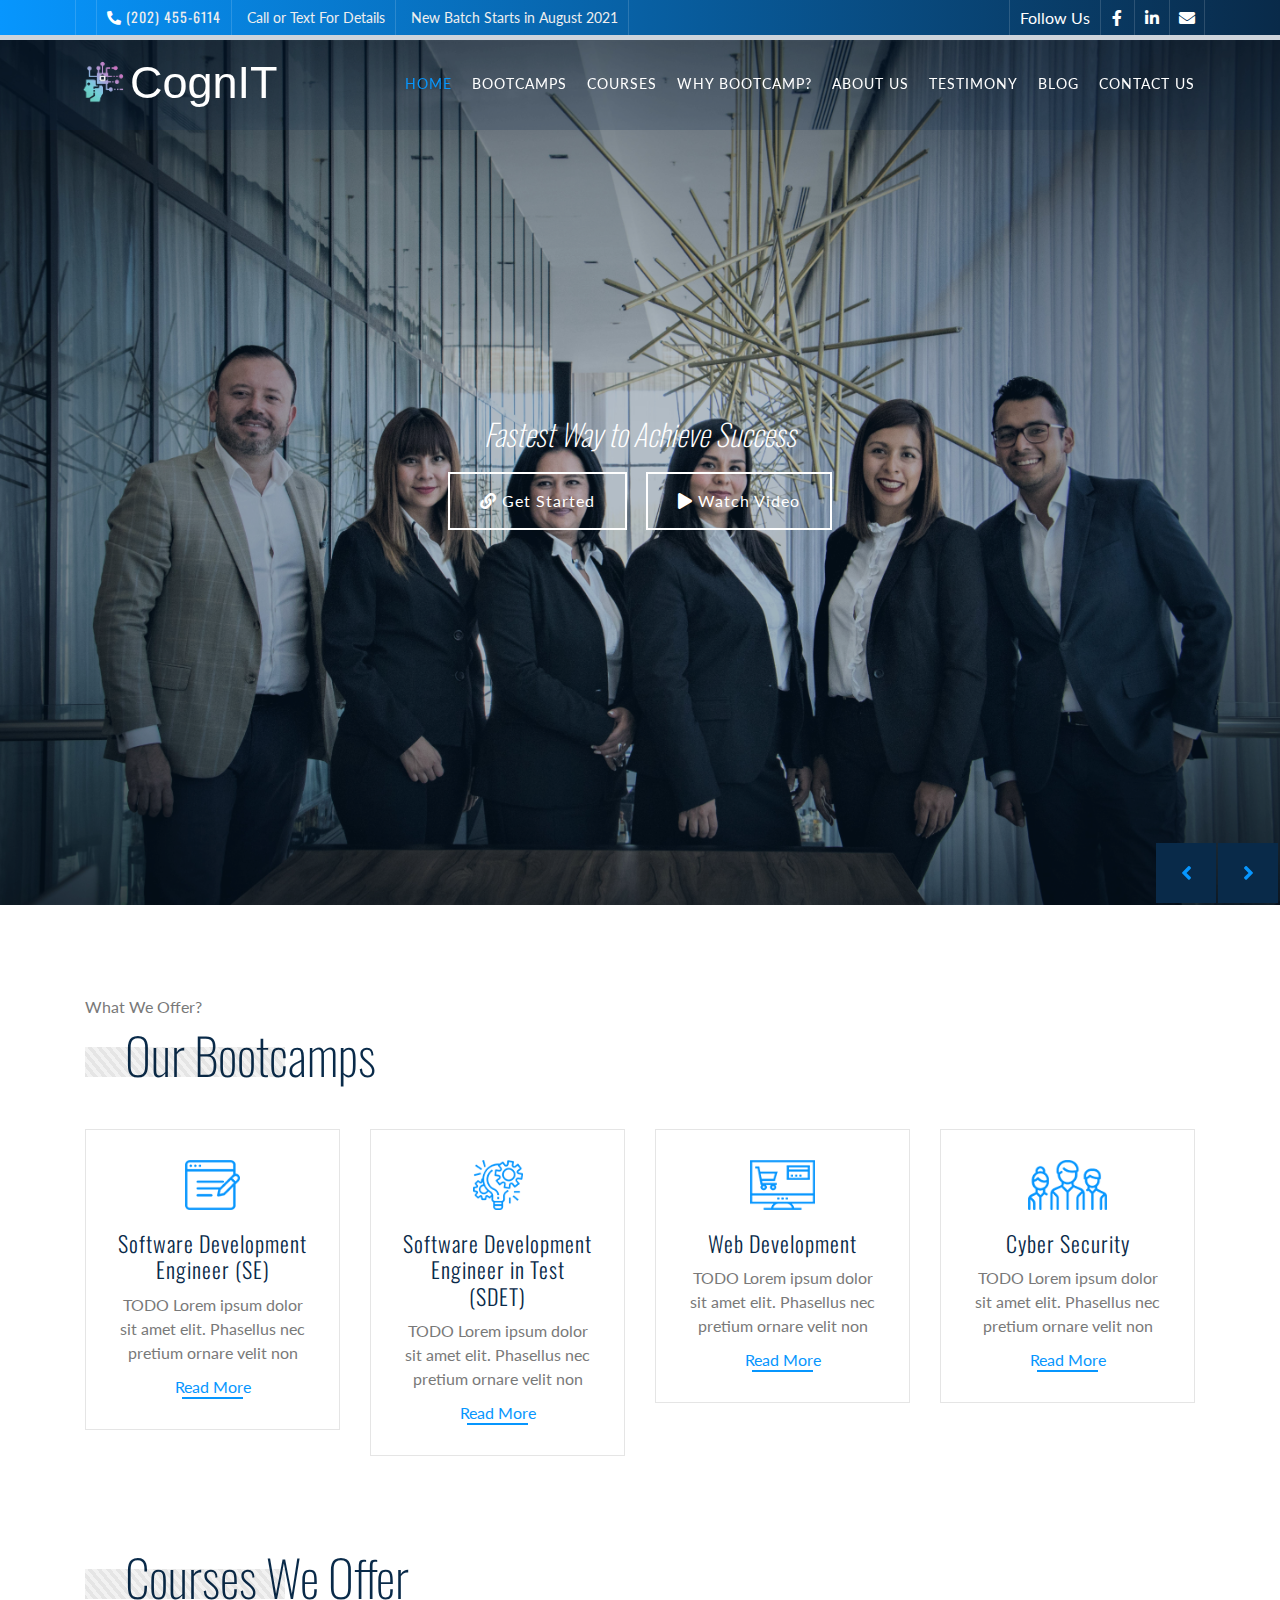
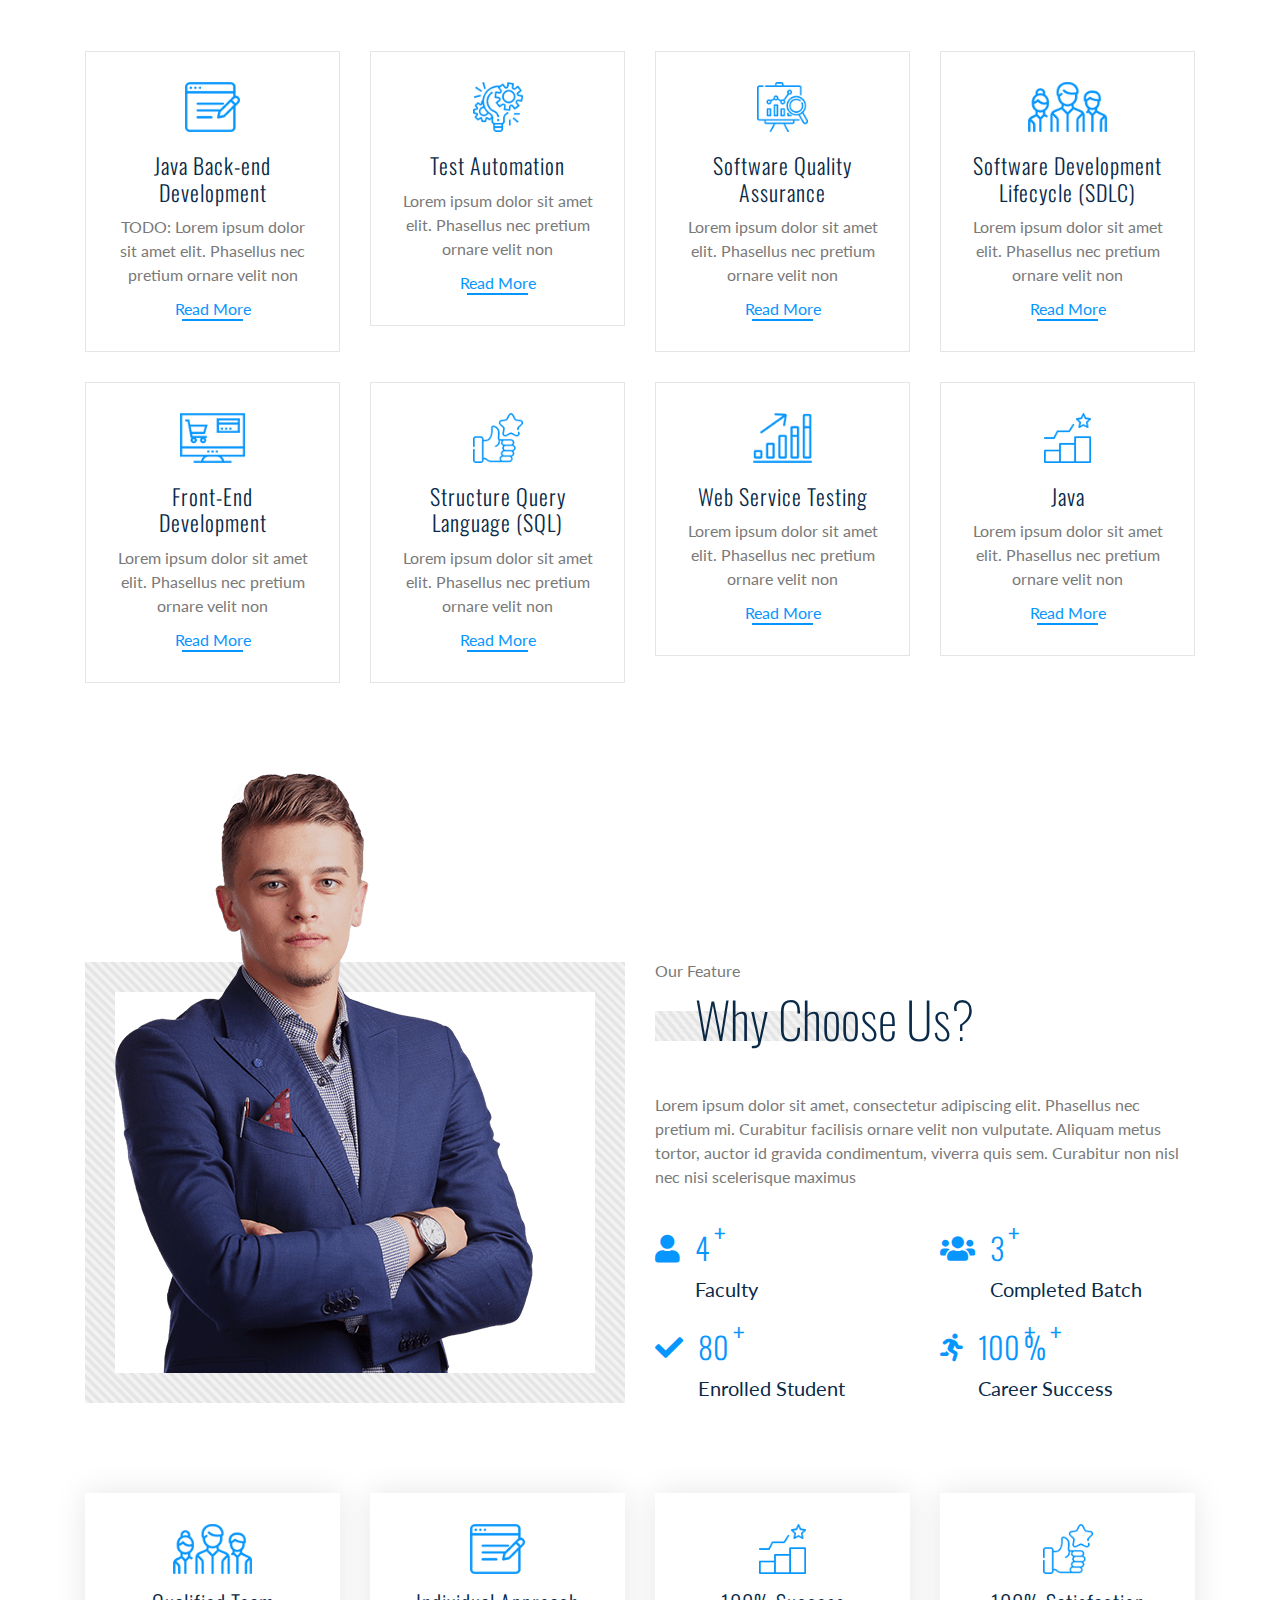
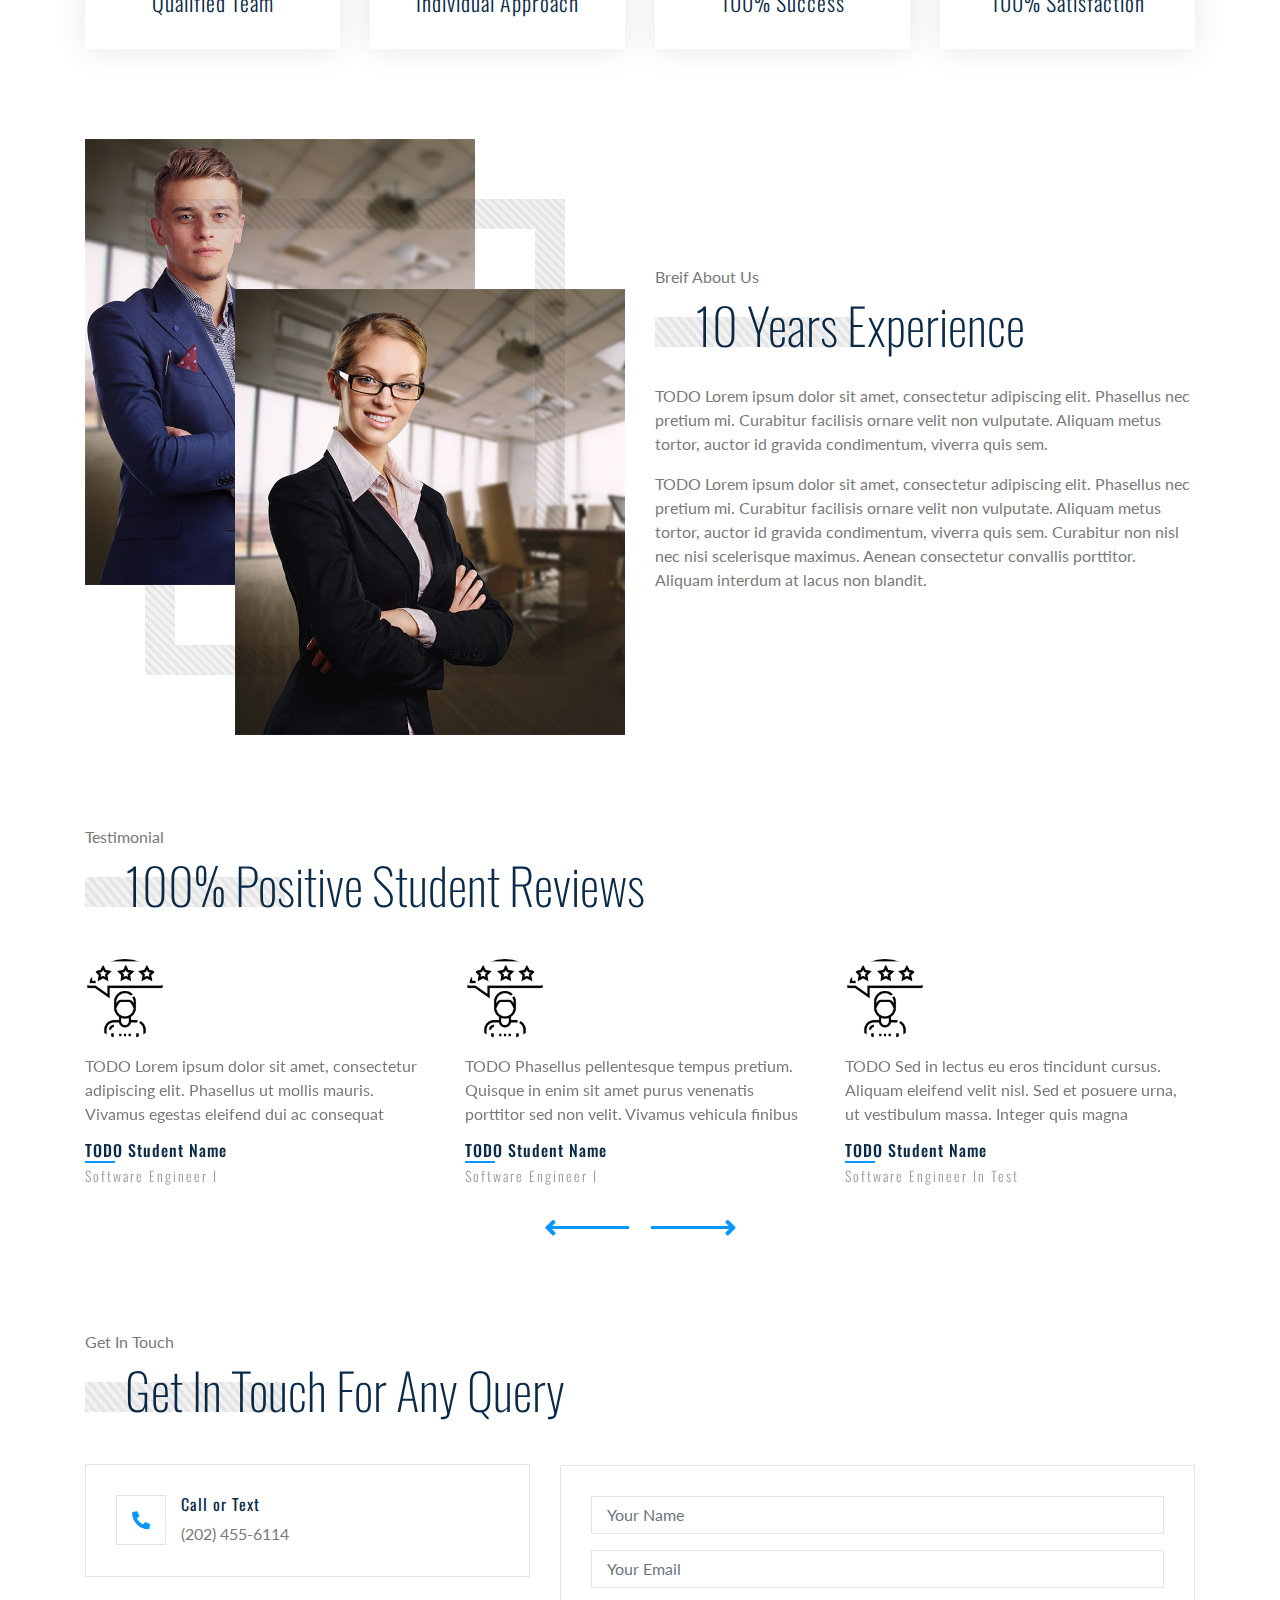
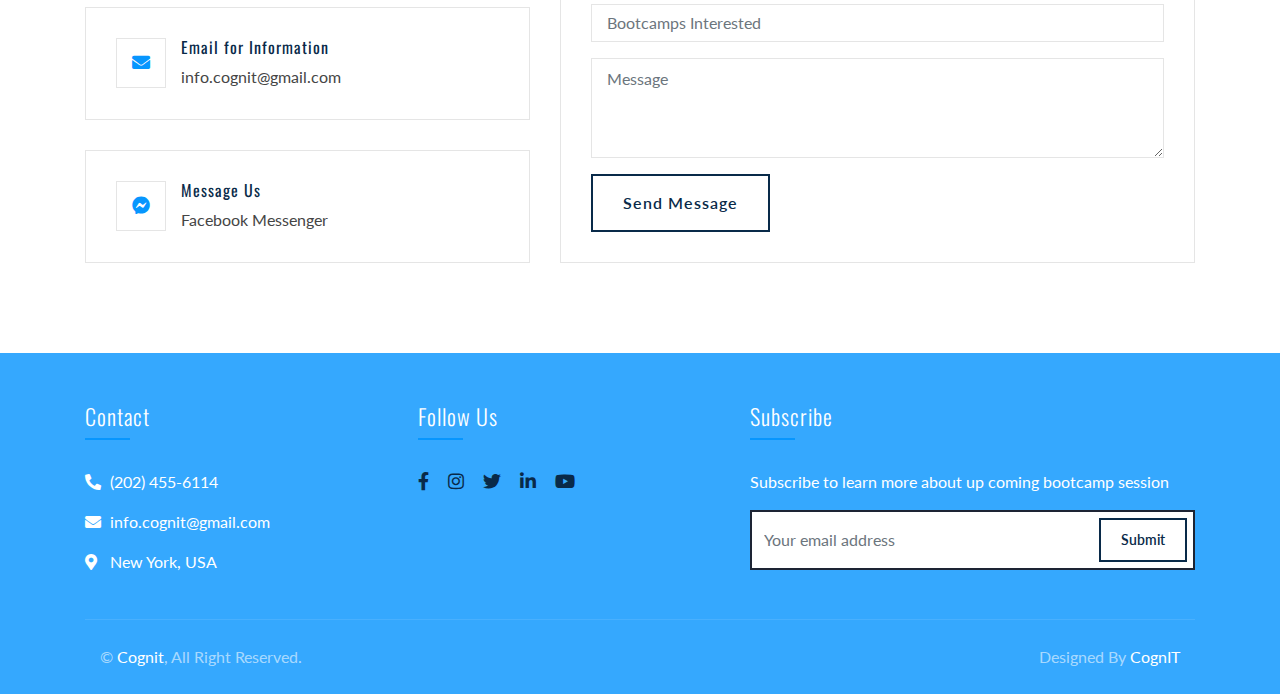
==== commit c07db7a9: "Adding transparent cognit logo" ====
--- a/index.html
+++ b/index.html
@@ -65,7 +65,7 @@
 <!-- Nav Bar Start -->
 <div class="navbar navbar-expand-lg bg-dark navbar-dark">
     <div class="container-fluid">
-        <img class="navbar-brand-logo" src="img/cognit-logo.png" alt="Image">
+        <img class="navbar-brand-logo" src="img/cognit-logo-removebg.png" alt="Image">
         <a href="index.html" class="navbar-brand">CognIT</a>
         <button type="button" class="navbar-toggler" data-toggle="collapse" data-target="#navbarCollapse">
             <span class="navbar-toggler-icon"></span>
--- a/css/style.css
+++ b/css/style.css
@@ -198,8 +198,8 @@
 }
 
 .navbar-brand-logo {
-    max-width: 45px;
-    max-height: 45px;
+    max-width: 55px;
+    max-height: 55px;
 }
 
 .navbar-dark .navbar-nav .nav-link,
@@ -235,11 +235,11 @@
     
     .navbar.nav-sticky {
         padding: 10px 60px;
-        background: #35a8fe !important;
+        background: #097dd4 !important;
     }
     
     .page .navbar {
-        background: #35a8fe !important;
+        background: #097dd4 !important;
     }
     
     .navbar a.nav-link {
@@ -253,7 +253,7 @@
 @media (max-width: 991.98px) {   
     .navbar {
         padding: 15px;
-        background: #092a49 !important;
+        background: #097dd4 !important;
     }
     
     .navbar a.nav-link {
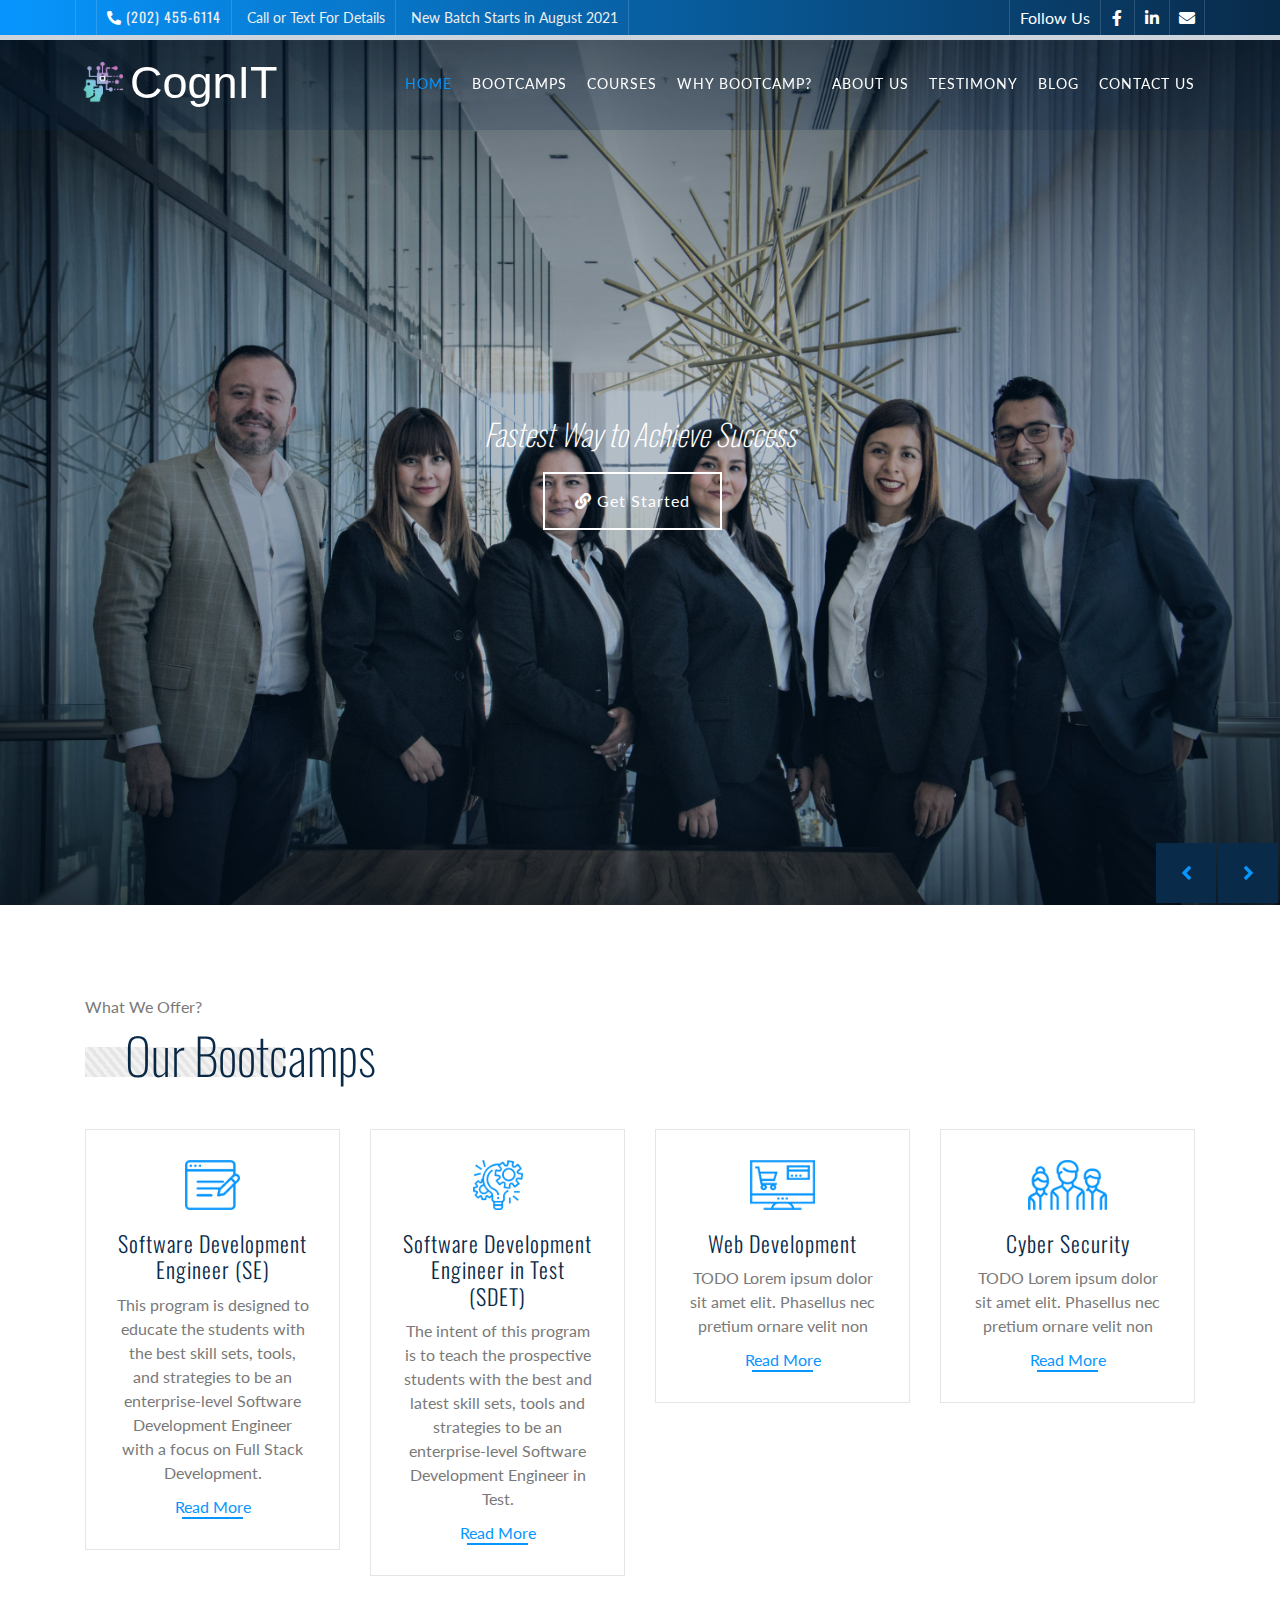
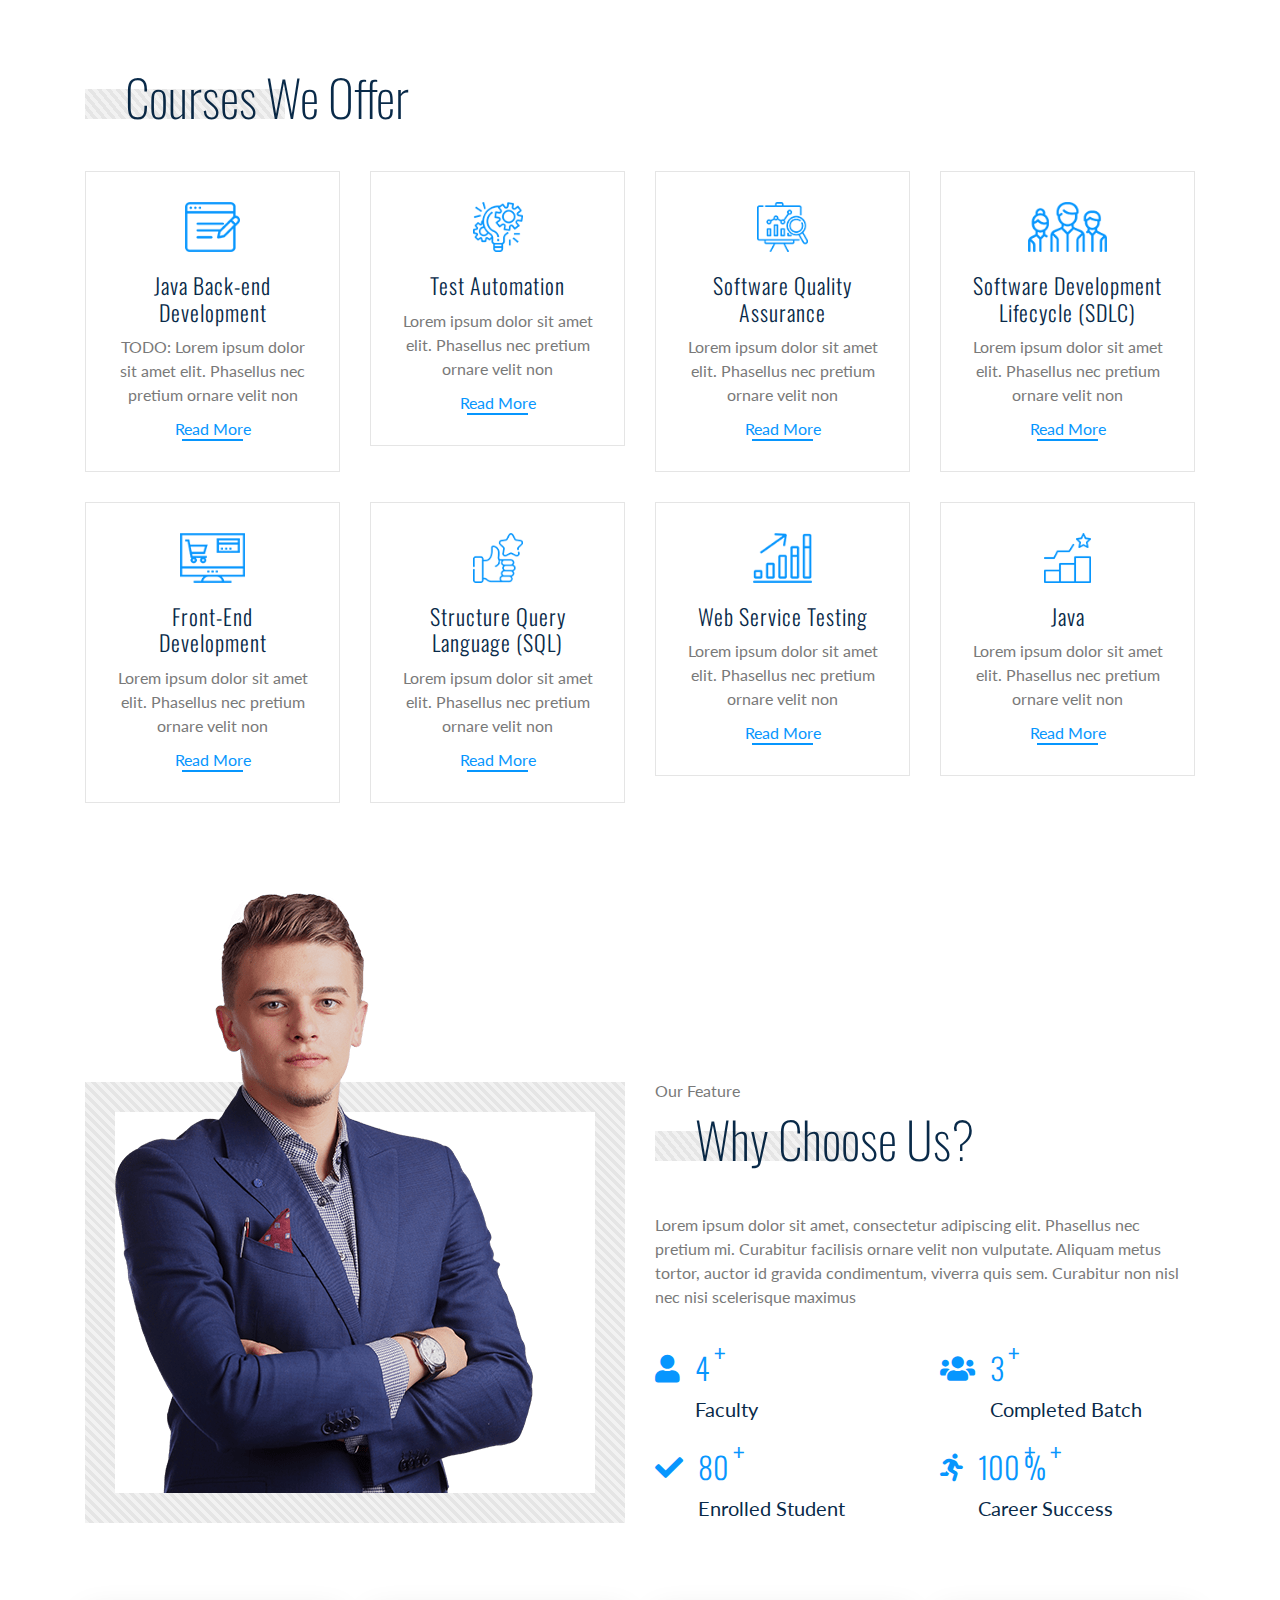
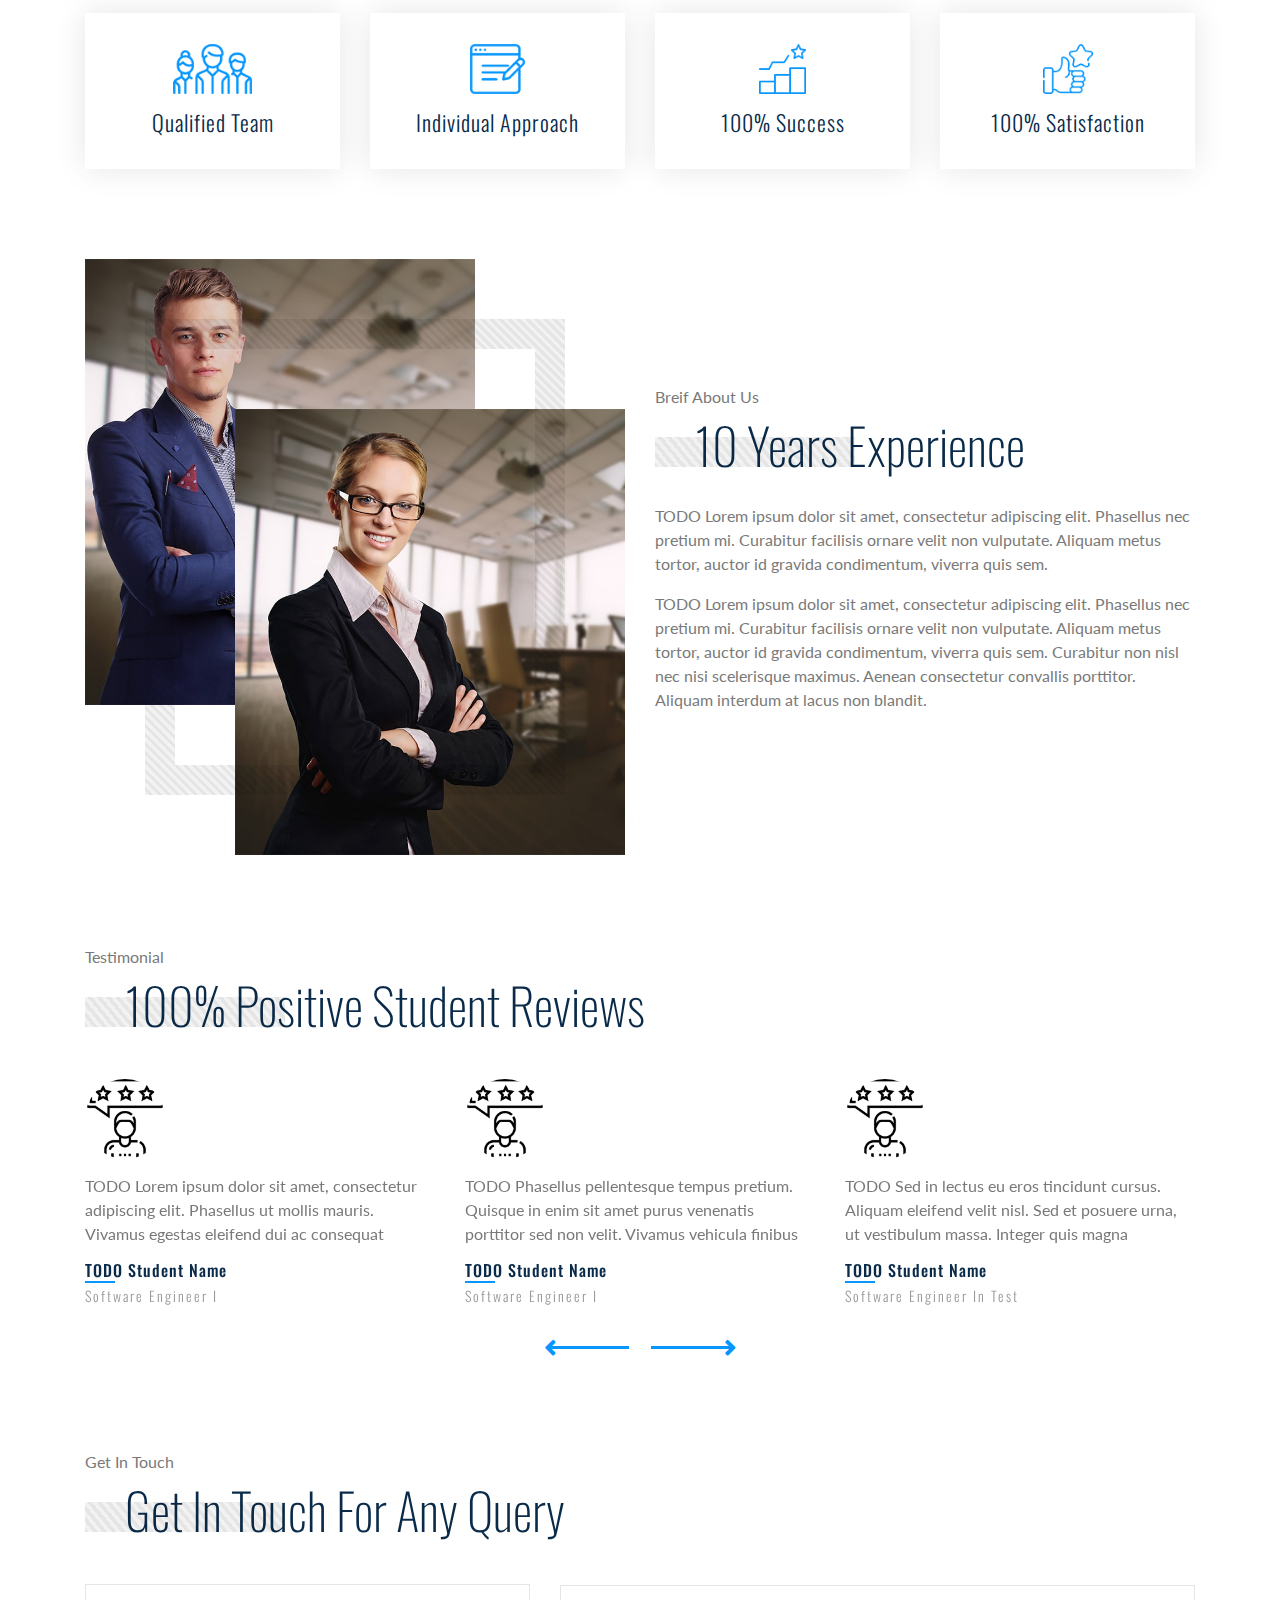
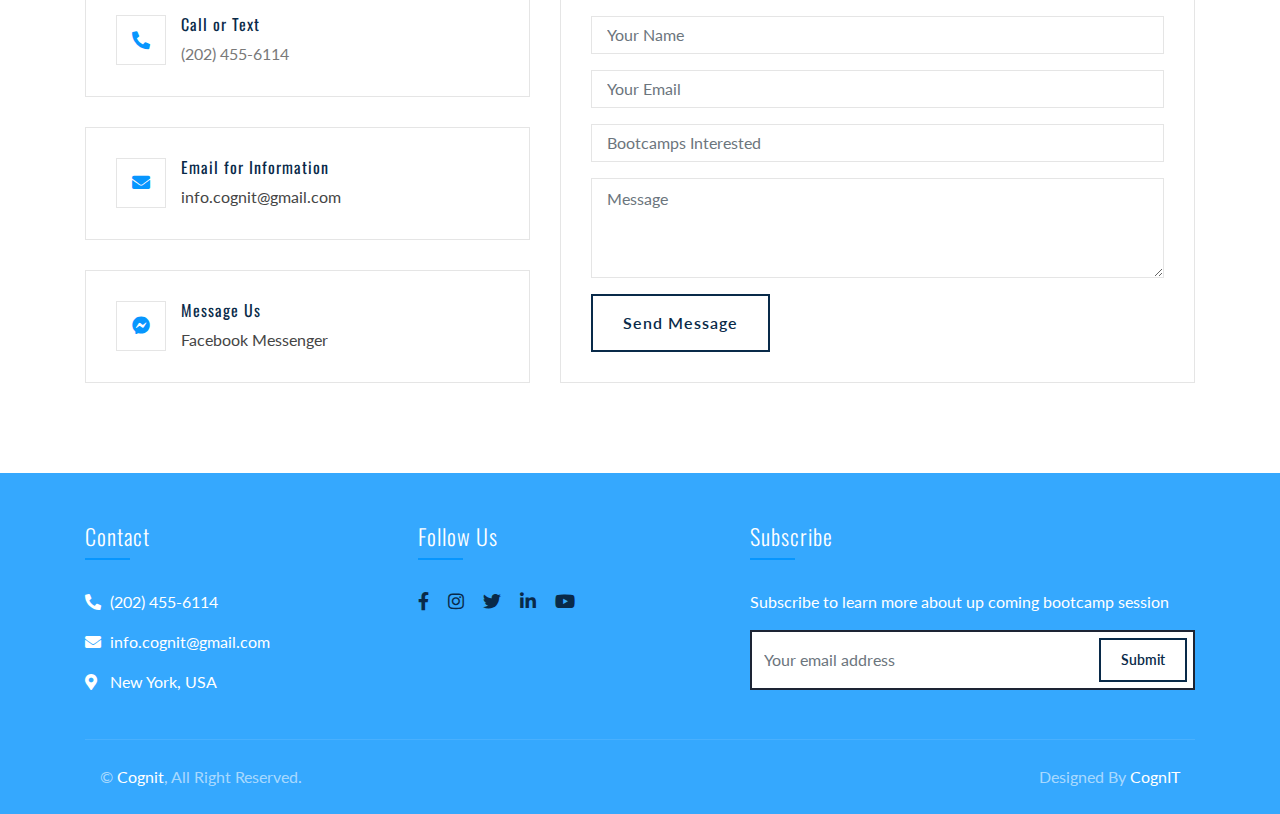
==== commit 41780cb2: "Adding course contents" ====
--- a/index.html
+++ b/index.html
@@ -1,5 +1,6 @@
 <!DOCTYPE html>
 <html lang="en">
+
 <head>
     <meta charset="utf-8">
     <title>CognIT-Bootcamp</title>
@@ -11,8 +12,7 @@
     <link href="img/favicon.ico" rel="icon">
 
     <!-- Google Font -->
-    <link href="https://fonts.googleapis.com/css2?family=Lato&family=Oswald:wght@200;300;400&display=swap"
-          rel="stylesheet">
+    <link href="https://fonts.googleapis.com/css2?family=Lato&family=Oswald:wght@200;300;400&display=swap" rel="stylesheet">
 
     <!-- CSS Libraries -->
     <link href="https://stackpath.bootstrapcdn.com/bootstrap/4.4.1/css/bootstrap.min.css" rel="stylesheet">
@@ -25,616 +25,594 @@
 </head>
 
 <body>
-<!-- Top Bar Start -->
-<div class="top-bar d-none d-md-block">
-    <div class="container-fluid">
-        <div class="row">
-            <div class="col-md-8">
-                <div class="top-bar-left">
-                    <div class="text">
-                    </div>
-                    <div class="text">
-                        <i class="fa fa-phone-alt"></i>
-                        <h2>(202) 455-6114</h2>
-                    </div>
-                    <div class="text">
-                        <p>Call or Text For Details</p>
-                    </div>
-                    <div class="text" class="announcement">
-                        <p>New Batch Starts in August 2021</p>
-                    </div>
-                </div>
-            </div>
-            <div class="col-md-4">
-                <div class="top-bar-right">
-                    <div class="text">Follow Us</div>
-                    <div class="social">
-                        <a href="https://www.facebook.com/cognit.info" target="_blank"><i class="fab fa-facebook-f"></i></a>
-                        <a href=""><i class="fab fa-linkedin-in"></i></a>
-                        <!--                                <a href=""><i class="fab fa-instagram"></i></a>-->
-                        <!--                                <a href=""><i class="fab fa-twitter"></i></a>-->
-                        <a href="mailto: info.cognit@gmail.com"><i class="fab fa fa-envelope"></i></a>
-                    </div>
-                </div>
-            </div>
-        </div>
-    </div>
-</div>
-<!-- Top Bar End -->
-
-<!-- Nav Bar Start -->
-<div class="navbar navbar-expand-lg bg-dark navbar-dark">
-    <div class="container-fluid">
-        <img class="navbar-brand-logo" src="img/cognit-logo-removebg.png" alt="Image">
-        <a href="index.html" class="navbar-brand">CognIT</a>
-        <button type="button" class="navbar-toggler" data-toggle="collapse" data-target="#navbarCollapse">
+    <!-- Top Bar Start -->
+    <div class="top-bar d-none d-md-block">
+        <div class="container-fluid">
+            <div class="row">
+                <div class="col-md-8">
+                    <div class="top-bar-left">
+                        <div class="text">
+                        </div>
+                        <div class="text">
+                            <i class="fa fa-phone-alt"></i>
+                            <h2>(202) 455-6114</h2>
+                        </div>
+                        <div class="text">
+                            <p>Call or Text For Details</p>
+                        </div>
+                        <div class="text" class="announcement">
+                            <p>New Batch Starts in August 2021</p>
+                        </div>
+                    </div>
+                </div>
+                <div class="col-md-4">
+                    <div class="top-bar-right">
+                        <div class="text">Follow Us</div>
+                        <div class="social">
+                            <a href="https://www.facebook.com/cognit.info" target="_blank"><i class="fab fa-facebook-f"></i></a>
+                            <a href=""><i class="fab fa-linkedin-in"></i></a>
+                            <!--                                <a href=""><i class="fab fa-instagram"></i></a>-->
+                            <!--                                <a href=""><i class="fab fa-twitter"></i></a>-->
+                            <a href="mailto: info.cognit@gmail.com"><i class="fab fa fa-envelope"></i></a>
+                        </div>
+                    </div>
+                </div>
+            </div>
+        </div>
+    </div>
+    <!-- Top Bar End -->
+
+    <!-- Nav Bar Start -->
+    <div class="navbar navbar-expand-lg bg-dark navbar-dark">
+        <div class="container-fluid">
+            <a href="index.html"><img class="navbar-brand-logo" src="img/cognit-logo-removebg.png" alt="Image"></a>
+            <a href="index.html" class="navbar-brand">CognIT</a>
+            <button type="button" class="navbar-toggler" data-toggle="collapse" data-target="#navbarCollapse">
             <span class="navbar-toggler-icon"></span>
         </button>
 
-        <div class="collapse navbar-collapse justify-content-between" id="navbarCollapse">
-            <div class="navbar-nav ml-auto">
-                <a href="index.html" class="nav-item nav-link active">Home</a>
-                <a href="index.html#bootcamps" class="nav-item nav-link">Bootcamps</a>
-                <a href="index.html#courses" class="nav-item nav-link">Courses</a>
-                <a href="index.html#why-bootcamp" class="nav-item nav-link">Why Bootcamp?</a>
-                <a href="index.html#about-us" class="nav-item nav-link">About Us</a>
-                <a href="index.html#testimonial" class="nav-item nav-link">Testimony</a>
-                <a href="blog.html" class="nav-item nav-link">Blog</a>
-                <a href="contact-us.html" class="nav-item nav-link">Contact Us</a>
-            </div>
-        </div>
-    </div>
-</div>
-<!-- Nav Bar End -->
-
-<!-- Carousel Start -->
-<div class="carousel">
-    <div class="container-fluid">
-        <div class="owl-carousel">
-            <div class="carousel-item">
-                <div class="carousel-img">
-                    <img src="img/carousel-6.jpg" alt="Image">
-                </div>
-                <div class="carousel-text">
-                    <!--<h1>CognIT</h1>-->
-                    <h3>Fastest Way to Achieve Success</h3>
-                    <div class="carousel-btn">
-                        <a class="btn" href="contact-us.html"><i class="fa fa-link"></i>Get Started</a>
-                        <a class="btn btn-play" data-toggle="modal" data-src="https://www.youtube.com/embed/DWRcNpR6Kdc"
-                           data-target="#videoModal"><i class="fa fa-play"></i>Watch Video</a>
-                    </div>
-                </div>
-            </div>
-            <div class="carousel-item">
-                <div class="carousel-img">
-                    <img src="img/carousel-5.jpg" alt="Image">
-                </div>
-                <div class="carousel-text">
-                    <!--<h1>CognIT</h1>-->
-                    <h3>Your Business Our Effort</h3>
-                    <div class="carousel-btn">
-                        <a class="btn" href="contact-us.html"><i class="fa fa-link"></i>Get Started</a>
-                        <a class="btn btn-play" data-toggle="modal" data-src="https://www.youtube.com/embed/DWRcNpR6Kdc"
-                           data-target="#videoModal"><i class="fa fa-play"></i>Watch Video</a>
-                    </div>
-                </div>
-            </div>
-            <div class="carousel-item">
-                <div class="carousel-img">
-                    <img src="img/carousel-4.jpg" alt="Image">
-                </div>
-                <div class="carousel-text">
-                    <!--<h1>CognIT</h1>-->
-                    <h3>Your Success Our Achievement</h3>
-                    <div class="carousel-btn">
-                        <a class="btn" href="contact-us.html"><i class="fa fa-link"></i>Get Started</a>
-                        <a class="btn btn-play" data-toggle="modal" data-src="https://www.youtube.com/embed/DWRcNpR6Kdc"
-                           data-target="#videoModal"><i class="fa fa-play"></i>Watch Video</a>
-                    </div>
-                </div>
-            </div>
-        </div>
-    </div>
-</div>
-<!-- Carousel End -->
-
-<!-- Video Modal Start-->
-<div class="modal fade" id="videoModal" tabindex="-1" role="dialog" aria-labelledby="exampleModalLabel"
-     aria-hidden="true">
-    <div class="modal-dialog" role="document">
-        <div class="modal-content">
-            <div class="modal-body">
-                <button type="button" class="close" data-dismiss="modal" aria-label="Close">
+            <div class="collapse navbar-collapse justify-content-between" id="navbarCollapse">
+                <div class="navbar-nav ml-auto">
+                    <a href="index.html" class="nav-item nav-link active">Home</a>
+                    <a href="index.html#bootcamps" class="nav-item nav-link">Bootcamps</a>
+                    <a href="index.html#courses" class="nav-item nav-link">Courses</a>
+                    <a href="index.html#why-bootcamp" class="nav-item nav-link">Why Bootcamp?</a>
+                    <a href="index.html#about-us" class="nav-item nav-link">About Us</a>
+                    <a href="index.html#testimonial" class="nav-item nav-link">Testimony</a>
+                    <a href="blog.html" class="nav-item nav-link">Blog</a>
+                    <a href="contact-us.html" class="nav-item nav-link">Contact Us</a>
+                </div>
+            </div>
+        </div>
+    </div>
+    <!-- Nav Bar End -->
+
+    <!-- Carousel Start -->
+    <div class="carousel">
+        <div class="container-fluid">
+            <div class="owl-carousel">
+                <div class="carousel-item">
+                    <div class="carousel-img">
+                        <img src="img/carousel-6.jpg" alt="Image">
+                    </div>
+                    <div class="carousel-text">
+                        <!--<h1>CognIT</h1>-->
+                        <h3>Fastest Way to Achieve Success</h3>
+                        <div class="carousel-btn">
+                            <a class="btn" href="contact-us.html"><i class="fa fa-link"></i>Get Started</a>
+                            <!-- <a class="btn btn-play" data-toggle="modal" data-src="https://www.youtube.com/embed/DWRcNpR6Kdc" data-target="#videoModal"><i class="fa fa-play"></i>Watch Video</a> -->
+                        </div>
+                    </div>
+                </div>
+                <div class="carousel-item">
+                    <div class="carousel-img">
+                        <img src="img/carousel-5.jpg" alt="Image">
+                    </div>
+                    <div class="carousel-text">
+                        <!--<h1>CognIT</h1>-->
+                        <h3>Your Business Our Effort</h3>
+                        <div class="carousel-btn">
+                            <a class="btn" href="contact-us.html"><i class="fa fa-link"></i>Get Started</a>
+                            <!-- <a class="btn btn-play" data-toggle="modal" data-src="https://www.youtube.com/embed/DWRcNpR6Kdc" data-target="#videoModal"><i class="fa fa-play"></i>Watch Video</a> -->
+                        </div>
+                    </div>
+                </div>
+                <div class="carousel-item">
+                    <div class="carousel-img">
+                        <img src="img/carousel-4.jpg" alt="Image">
+                    </div>
+                    <div class="carousel-text">
+                        <!--<h1>CognIT</h1>-->
+                        <h3>Your Success Our Achievement</h3>
+                        <div class="carousel-btn">
+                            <a class="btn" href="contact-us.html"><i class="fa fa-link"></i>Get Started</a>
+                            <!-- <a class="btn btn-play" data-toggle="modal" data-src="https://www.youtube.com/embed/DWRcNpR6Kdc" data-target="#videoModal"><i class="fa fa-play"></i>Watch Video</a> -->
+                        </div>
+                    </div>
+                </div>
+            </div>
+        </div>
+    </div>
+    <!-- Carousel End -->
+
+    <!-- Video Modal Start-->
+    <div class="modal fade" id="videoModal" tabindex="-1" role="dialog" aria-labelledby="exampleModalLabel" aria-hidden="true">
+        <div class="modal-dialog" role="document">
+            <div class="modal-content">
+                <div class="modal-body">
+                    <button type="button" class="close" data-dismiss="modal" aria-label="Close">
                     <span aria-hidden="true">&times;</span>
                 </button>
-                <!-- 16:9 aspect ratio -->
-                <div class="embed-responsive embed-responsive-16by9">
-                    <iframe class="embed-responsive-item" src="" id="video" allowscriptaccess="always"
-                            allow="autoplay"></iframe>
-                </div>
-            </div>
-        </div>
-    </div>
-</div>
-<!-- Video Modal End -->
-
-<!-- Bootcamps Start -->
-<div class="service" id="bootcamps">
-    <div class="container">
-        <div class="section-header">
-            <p>What We Offer?</p>
-            <h2>Our Bootcamps</h2>
-        </div>
-        <div class="row">
-            <div class="col-lg-3 col-md-6">
-                <div class="service-item">
-                    <img src="img/icon-1.png" alt="Icon">
-                    <h3>Software Development Engineer (SE)</h3>
+                    <!-- 16:9 aspect ratio -->
+                    <div class="embed-responsive embed-responsive-16by9">
+                        <iframe class="embed-responsive-item" src="" id="video" allowscriptaccess="always" allow="autoplay"></iframe>
+                    </div>
+                </div>
+            </div>
+        </div>
+    </div>
+    <!-- Video Modal End -->
+
+    <!-- Bootcamps Start -->
+    <div class="service" id="bootcamps">
+        <div class="container">
+            <div class="section-header">
+                <p>What We Offer?</p>
+                <h2>Our Bootcamps</h2>
+            </div>
+            <div class="row">
+                <div class="col-lg-3 col-md-6">
+                    <div class="service-item">
+                        <img src="img/icon-1.png" alt="Icon">
+                        <h3>Software Development Engineer (SE)</h3>
+                        <p>
+                            This program is designed to educate the students with the best skill sets, tools, and strategies to be an enterprise-level Software Development Engineer with a focus on Full Stack Development.
+                        </p>
+                        <a href="se.html">Read More</a>
+                    </div>
+                </div>
+                <div class="col-lg-3 col-md-6">
+                    <div class="service-item">
+                        <img src="img/icon-2.png" alt="Icon">
+                        <h3>Software Development Engineer in Test (SDET)</h3>
+                        <p>
+                            The intent of this program is to teach the prospective students with the best and latest skill sets, tools and strategies to be an enterprise-level Software Development Engineer in Test. </p>
+                        <a href="sdet.html">Read More</a>
+                    </div>
+                </div>
+                <div class="col-lg-3 col-md-6">
+                    <div class="service-item">
+                        <img src="img/icon-5.png" alt="Icon">
+                        <h3>Web Development</h3>
+                        <p>
+                            TODO Lorem ipsum dolor sit amet elit. Phasellus nec pretium ornare velit non
+                        </p>
+                        <a href="web-development.html">Read More</a>
+                    </div>
+                </div>
+                <div class="col-lg-3 col-md-6">
+                    <div class="service-item">
+                        <img src="img/icon-4.png" alt="Icon">
+                        <h3>Cyber Security</h3>
+                        <p>
+                            TODO Lorem ipsum dolor sit amet elit. Phasellus nec pretium ornare velit non
+                        </p>
+                        <a href="cyber-security.html">Read More</a>
+                    </div>
+                </div>
+            </div>
+        </div>
+    </div>
+    <!-- Bootcamps End -->
+
+    <!-- Courses Start -->
+    <div class="service" id="courses">
+        <div class="container">
+            <div class="section-header">
+                <h2>Courses We Offer</h2>
+            </div>
+            <div class="row">
+                <div class="col-lg-3 col-md-6">
+                    <div class="service-item">
+                        <img src="img/icon-1.png" alt="Icon">
+                        <h3>Java Back-end Development</h3>
+                        <p>
+                            TODO: Lorem ipsum dolor sit amet elit. Phasellus nec pretium ornare velit non
+                        </p>
+                        <a href="se.html">Read More</a>
+                    </div>
+                </div>
+                <div class="col-lg-3 col-md-6">
+                    <div class="service-item">
+                        <img src="img/icon-2.png" alt="Icon">
+                        <h3>Test Automation</h3>
+                        <p>
+                            Lorem ipsum dolor sit amet elit. Phasellus nec pretium ornare velit non
+                        </p>
+                        <a href="">Read More</a>
+                    </div>
+                </div>
+                <div class="col-lg-3 col-md-6">
+                    <div class="service-item">
+                        <img src="img/icon-3.png" alt="Icon">
+                        <h3>Software Quality Assurance</h3>
+                        <p>
+                            Lorem ipsum dolor sit amet elit. Phasellus nec pretium ornare velit non
+                        </p>
+                        <a href="sdet.html">Read More</a>
+                    </div>
+                </div>
+                <div class="col-lg-3 col-md-6">
+                    <div class="service-item">
+                        <img src="img/icon-4.png" alt="Icon">
+                        <h3>Software Development Lifecycle (SDLC)</h3>
+                        <p>
+                            Lorem ipsum dolor sit amet elit. Phasellus nec pretium ornare velit non
+                        </p>
+                        <a href="">Read More</a>
+                    </div>
+                </div>
+                <div class="col-lg-3 col-md-6">
+                    <div class="service-item">
+                        <img src="img/icon-5.png" alt="Icon">
+                        <h3>Front-End Development</h3>
+                        <p>
+                            Lorem ipsum dolor sit amet elit. Phasellus nec pretium ornare velit non
+                        </p>
+                        <a href="">Read More</a>
+                    </div>
+                </div>
+                <div class="col-lg-3 col-md-6">
+                    <div class="service-item">
+                        <img src="img/icon-6.png" alt="Icon">
+                        <h3>Structure Query Language (SQL)</h3>
+                        <p>
+                            Lorem ipsum dolor sit amet elit. Phasellus nec pretium ornare velit non
+                        </p>
+                        <a href="">Read More</a>
+                    </div>
+                </div>
+                <div class="col-lg-3 col-md-6">
+                    <div class="service-item">
+                        <img src="img/icon-7.png" alt="Icon">
+                        <h3>Web Service Testing</h3>
+                        <p>
+                            Lorem ipsum dolor sit amet elit. Phasellus nec pretium ornare velit non
+                        </p>
+                        <a href="">Read More</a>
+                    </div>
+                </div>
+                <div class="col-lg-3 col-md-6">
+                    <div class="service-item">
+                        <img src="img/icon-8.png" alt="Icon">
+                        <h3>Java</h3>
+                        <p>
+                            Lorem ipsum dolor sit amet elit. Phasellus nec pretium ornare velit non
+                        </p>
+                        <a href="">Read More</a>
+                    </div>
+                </div>
+            </div>
+        </div>
+    </div>
+    <!-- Courses End -->
+
+    <!-- Feature Start -->
+    <div class="feature" id="why-bootcamp">
+        <div class="container">
+            <div class="row align-items-end">
+                <div class="col-md-6">
+                    <div class="feature-img">
+                        <img src="img/business-man.png" alt="Image">
+                    </div>
+                </div>
+                <div class="col-md-6">
+                    <div class="section-header">
+                        <p>Our Feature</p>
+                        <h2>Why Choose Us?</h2>
+                    </div>
                     <p>
-                        TODO
-                        Lorem ipsum dolor sit amet elit. Phasellus nec pretium ornare velit non
+                        Lorem ipsum dolor sit amet, consectetur adipiscing elit. Phasellus nec pretium mi. Curabitur facilisis ornare velit non vulputate. Aliquam metus tortor, auctor id gravida condimentum, viverra quis sem. Curabitur non nisl nec nisi scelerisque maximus
                     </p>
-                    <a href="se.html">Read More</a>
-                </div>
-            </div>
-            <div class="col-lg-3 col-md-6">
-                <div class="service-item">
-                    <img src="img/icon-2.png" alt="Icon">
-                    <h3>Software Development Engineer in Test (SDET)</h3>
+                    <div class="row counters">
+                        <div class="col-6">
+                            <i class="fa fa-user"></i>
+                            <div class="counters-text">
+                                <h2 data-toggle="counter-up">4</h2>
+                                <p>Faculty</p>
+                            </div>
+                        </div>
+                        <div class="col-6">
+                            <i class="fa fa-users"></i>
+                            <div class="counters-text">
+                                <h2 data-toggle="counter-up">3</h2>
+                                <p>Completed Batch</p>
+                            </div>
+                        </div>
+                        <div class="col-6">
+                            <i class="fa fa-check"></i>
+                            <div class="counters-text">
+                                <h2 data-toggle="counter-up">80</h2>
+                                <p>Enrolled Student</p>
+                            </div>
+                        </div>
+                        <div class="col-6">
+                            <i class="fa fa-running"></i>
+                            <div class="counters-text">
+                                <h2 data-toggle="counter-up">100</h2>
+                                <h2>%</h2>
+                                <p>Career Success</p>
+                            </div>
+                        </div>
+                    </div>
+                </div>
+            </div>
+        </div>
+    </div>
+    <!-- Feature End -->
+
+    <!-- Fact Start -->
+    <div class="fact">
+        <div class="container">
+            <div class="row align-items-center">
+                <div class="col-lg-3 col-md-6">
+                    <div class="fact-item">
+                        <img src="img/icon-4.png" alt="Icon">
+                        <h2>Qualified Team</h2>
+                    </div>
+                </div>
+                <div class="col-lg-3 col-md-6">
+                    <div class="fact-item">
+                        <img src="img/icon-1.png" alt="Icon">
+                        <h2>Individual Approach</h2>
+                    </div>
+                </div>
+                <div class="col-lg-3 col-md-6">
+                    <div class="fact-item">
+                        <img src="img/icon-8.png" alt="Icon">
+                        <h2>100% Success</h2>
+                    </div>
+                </div>
+                <div class="col-lg-3 col-md-6">
+                    <div class="fact-item">
+                        <img src="img/icon-6.png" alt="Icon">
+                        <h2>100% Satisfaction</h2>
+                    </div>
+                </div>
+            </div>
+        </div>
+    </div>
+    <!-- Fact Start -->
+
+    <!-- About Start -->
+    <div class="about" id="about-us">
+        <div class="container">
+            <div class="row align-items-center">
+                <div class="col-md-6">
+                    <div class="about-img">
+                        <div class="about-img-1">
+                            <img src="img/about-2.jpg" alt="Image">
+                        </div>
+                        <div class="about-img-2">
+                            <img src="img/about-1.jpg" alt="Image">
+                        </div>
+                    </div>
+                </div>
+                <div class="col-md-6">
+                    <div class="section-header">
+                        <p>Breif About Us</p>
+                        <h2>10 Years Experience</h2>
+                    </div>
+                    <div class="about-text">
+                        <p>
+                            TODO Lorem ipsum dolor sit amet, consectetur adipiscing elit. Phasellus nec pretium mi. Curabitur facilisis ornare velit non vulputate. Aliquam metus tortor, auctor id gravida condimentum, viverra quis sem.
+                        </p>
+                        <p>
+                            TODO Lorem ipsum dolor sit amet, consectetur adipiscing elit. Phasellus nec pretium mi. Curabitur facilisis ornare velit non vulputate. Aliquam metus tortor, auctor id gravida condimentum, viverra quis sem. Curabitur non nisl nec nisi scelerisque maximus.
+                            Aenean consectetur convallis porttitor. Aliquam interdum at lacus non blandit.
+                        </p>
+                        <!--                    <a class="btn" href="">Learn More</a>-->
+                    </div>
+                </div>
+            </div>
+        </div>
+    </div>
+    <!-- About End -->
+
+    <!-- Testimonial Start -->
+    <div class="testimonial" id="testimonial">
+        <div class="container">
+            <div class="section-header">
+                <p>Testimonial</p>
+                <h2>100% Positive Student Reviews</h2>
+            </div>
+            <div class="owl-carousel testimonials-carousel">
+                <div class="testimonial-item">
+                    <img src="img/customer-review.png" alt="Image">
                     <p>
-                        TODO Lorem ipsum dolor sit amet elit. Phasellus nec pretium ornare velit non
+                        TODO Lorem ipsum dolor sit amet, consectetur adipiscing elit. Phasellus ut mollis mauris. Vivamus egestas eleifend dui ac consequat
                     </p>
-                    <a href="sdet.html">Read More</a>
-                </div>
-            </div>
-            <div class="col-lg-3 col-md-6">
-                <div class="service-item">
-                    <img src="img/icon-5.png" alt="Icon">
-                    <h3>Web Development</h3>
+                    <h2>TODO Student Name</h2>
+                    <h3>Software Engineer I</h3>
+                </div>
+                <div class="testimonial-item">
+                    <img src="img/customer-review.png" alt="Image">
                     <p>
-                        TODO Lorem ipsum dolor sit amet elit. Phasellus nec pretium ornare velit non
+                        TODO Phasellus pellentesque tempus pretium. Quisque in enim sit amet purus venenatis porttitor sed non velit. Vivamus vehicula finibus
                     </p>
-                    <a href="web-development.html">Read More</a>
-                </div>
-            </div>
-            <div class="col-lg-3 col-md-6">
-                <div class="service-item">
-                    <img src="img/icon-4.png" alt="Icon">
-                    <h3>Cyber Security</h3>
+                    <h2>TODO Student Name</h2>
+                    <h3>Software Engineer I</h3>
+                </div>
+                <div class="testimonial-item">
+                    <img src="img/customer-review.png" alt="Image">
                     <p>
-                        TODO Lorem ipsum dolor sit amet elit. Phasellus nec pretium ornare velit non
+                        TODO Sed in lectus eu eros tincidunt cursus. Aliquam eleifend velit nisl. Sed et posuere urna, ut vestibulum massa. Integer quis magna
                     </p>
-                    <a href="cyber-security.html">Read More</a>
-                </div>
-            </div>
-        </div>
-    </div>
-</div>
-<!-- Bootcamps End -->
-
-<!-- Courses Start -->
-<div class="service" id="courses">
-    <div class="container">
-        <div class="section-header">
-            <h2>Courses We Offer</h2>
-        </div>
-        <div class="row">
-            <div class="col-lg-3 col-md-6">
-                <div class="service-item">
-                    <img src="img/icon-1.png" alt="Icon">
-                    <h3>Java Back-end Development</h3>
+                    <h2>TODO Student Name</h2>
+                    <h3>Software Engineer In Test</h3>
+                </div>
+                <div class="testimonial-item">
+                    <img src="img/customer-review.png" alt="Image">
                     <p>
-                        TODO: Lorem ipsum dolor sit amet elit. Phasellus nec pretium ornare velit non
+                        TODO Sed in lectus eu eros tincidunt cursus. Aliquam eleifend velit nisl. Sed et posuere urna, ut vestibulum massa. Integer quis magna
                     </p>
-                    <a href="se.html">Read More</a>
-                </div>
-            </div>
-            <div class="col-lg-3 col-md-6">
-                <div class="service-item">
-                    <img src="img/icon-2.png" alt="Icon">
-                    <h3>Test Automation</h3>
-                    <p>
-                        Lorem ipsum dolor sit amet elit. Phasellus nec pretium ornare velit non
-                    </p>
-                    <a href="">Read More</a>
-                </div>
-            </div>
-            <div class="col-lg-3 col-md-6">
-                <div class="service-item">
-                    <img src="img/icon-3.png" alt="Icon">
-                    <h3>Software Quality Assurance</h3>
-                    <p>
-                        Lorem ipsum dolor sit amet elit. Phasellus nec pretium ornare velit non
-                    </p>
-                    <a href="sdet.html">Read More</a>
-                </div>
-            </div>
-            <div class="col-lg-3 col-md-6">
-                <div class="service-item">
-                    <img src="img/icon-4.png" alt="Icon">
-                    <h3>Software Development Lifecycle (SDLC)</h3>
-                    <p>
-                        Lorem ipsum dolor sit amet elit. Phasellus nec pretium ornare velit non
-                    </p>
-                    <a href="">Read More</a>
-                </div>
-            </div>
-            <div class="col-lg-3 col-md-6">
-                <div class="service-item">
-                    <img src="img/icon-5.png" alt="Icon">
-                    <h3>Front-End Development</h3>
-                    <p>
-                        Lorem ipsum dolor sit amet elit. Phasellus nec pretium ornare velit non
-                    </p>
-                    <a href="">Read More</a>
-                </div>
-            </div>
-            <div class="col-lg-3 col-md-6">
-                <div class="service-item">
-                    <img src="img/icon-6.png" alt="Icon">
-                    <h3>Structure Query Language (SQL)</h3>
-                    <p>
-                        Lorem ipsum dolor sit amet elit. Phasellus nec pretium ornare velit non
-                    </p>
-                    <a href="">Read More</a>
-                </div>
-            </div>
-            <div class="col-lg-3 col-md-6">
-                <div class="service-item">
-                    <img src="img/icon-7.png" alt="Icon">
-                    <h3>Web Service Testing</h3>
-                    <p>
-                        Lorem ipsum dolor sit amet elit. Phasellus nec pretium ornare velit non
-                    </p>
-                    <a href="">Read More</a>
-                </div>
-            </div>
-            <div class="col-lg-3 col-md-6">
-                <div class="service-item">
-                    <img src="img/icon-8.png" alt="Icon">
-                    <h3>Java</h3>
-                    <p>
-                        Lorem ipsum dolor sit amet elit. Phasellus nec pretium ornare velit non
-                    </p>
-                    <a href="">Read More</a>
-                </div>
-            </div>
-        </div>
-    </div>
-</div>
-<!-- Courses End -->
-
-<!-- Feature Start -->
-<div class="feature" id="why-bootcamp">
-    <div class="container">
-        <div class="row align-items-end">
-            <div class="col-md-6">
-                <div class="feature-img">
-                    <img src="img/business-man.png" alt="Image">
-                </div>
-            </div>
-            <div class="col-md-6">
-                <div class="section-header">
-                    <p>Our Feature</p>
-                    <h2>Why Choose Us?</h2>
-                </div>
-                <p>
-                    Lorem ipsum dolor sit amet, consectetur adipiscing elit. Phasellus nec pretium mi. Curabitur
-                    facilisis ornare velit non vulputate. Aliquam metus tortor, auctor id gravida condimentum, viverra
-                    quis sem. Curabitur non nisl nec nisi scelerisque maximus
-                </p>
-                <div class="row counters">
-                    <div class="col-6">
-                        <i class="fa fa-user"></i>
-                        <div class="counters-text">
-                            <h2 data-toggle="counter-up">4</h2>
-                            <p>Faculty</p>
-                        </div>
-                    </div>
-                    <div class="col-6">
-                        <i class="fa fa-users"></i>
-                        <div class="counters-text">
-                            <h2 data-toggle="counter-up">3</h2>
-                            <p>Completed Batch</p>
-                        </div>
-                    </div>
-                    <div class="col-6">
-                        <i class="fa fa-check"></i>
-                        <div class="counters-text">
-                            <h2 data-toggle="counter-up">80</h2>
-                            <p>Enrolled Student</p>
-                        </div>
-                    </div>
-                    <div class="col-6">
-                        <i class="fa fa-running"></i>
-                        <div class="counters-text">
-                            <h2 data-toggle="counter-up">100</h2>
-                            <h2>%</h2>
-                            <p>Career Success</p>
-                        </div>
-                    </div>
-                </div>
-            </div>
-        </div>
-    </div>
-</div>
-<!-- Feature End -->
-
-<!-- Fact Start -->
-<div class="fact">
-    <div class="container">
-        <div class="row align-items-center">
-            <div class="col-lg-3 col-md-6">
-                <div class="fact-item">
-                    <img src="img/icon-4.png" alt="Icon">
-                    <h2>Qualified Team</h2>
-                </div>
-            </div>
-            <div class="col-lg-3 col-md-6">
-                <div class="fact-item">
-                    <img src="img/icon-1.png" alt="Icon">
-                    <h2>Individual Approach</h2>
-                </div>
-            </div>
-            <div class="col-lg-3 col-md-6">
-                <div class="fact-item">
-                    <img src="img/icon-8.png" alt="Icon">
-                    <h2>100% Success</h2>
-                </div>
-            </div>
-            <div class="col-lg-3 col-md-6">
-                <div class="fact-item">
-                    <img src="img/icon-6.png" alt="Icon">
-                    <h2>100% Satisfaction</h2>
-                </div>
-            </div>
-        </div>
-    </div>
-</div>
-<!-- Fact Start -->
-
-<!-- About Start -->
-<div class="about" id="about-us">
-    <div class="container">
-        <div class="row align-items-center">
-            <div class="col-md-6">
-                <div class="about-img">
-                    <div class="about-img-1">
-                        <img src="img/about-2.jpg" alt="Image">
-                    </div>
-                    <div class="about-img-2">
-                        <img src="img/about-1.jpg" alt="Image">
-                    </div>
-                </div>
-            </div>
-            <div class="col-md-6">
-                <div class="section-header">
-                    <p>Breif About Us</p>
-                    <h2>10 Years Experience</h2>
-                </div>
-                <div class="about-text">
-                    <p>
-                        TODO Lorem ipsum dolor sit amet, consectetur adipiscing elit. Phasellus nec pretium mi.
-                        Curabitur
-                        facilisis ornare velit non vulputate. Aliquam metus tortor, auctor id gravida condimentum,
-                        viverra quis sem.
-                    </p>
-                    <p>
-                        TODO Lorem ipsum dolor sit amet, consectetur adipiscing elit. Phasellus nec pretium mi.
-                        Curabitur
-                        facilisis ornare velit non vulputate. Aliquam metus tortor, auctor id gravida condimentum,
-                        viverra quis sem. Curabitur non nisl nec nisi scelerisque maximus. Aenean consectetur convallis
-                        porttitor. Aliquam interdum at lacus non blandit.
-                    </p>
-                    <!--                    <a class="btn" href="">Learn More</a>-->
-                </div>
-            </div>
-        </div>
-    </div>
-</div>
-<!-- About End -->
-
-<!-- Testimonial Start -->
-<div class="testimonial" id="testimonial">
-    <div class="container">
-        <div class="section-header">
-            <p>Testimonial</p>
-            <h2>100% Positive Student Reviews</h2>
-        </div>
-        <div class="owl-carousel testimonials-carousel">
-            <div class="testimonial-item">
-                <img src="img/customer-review.png" alt="Image">
-                <p>
-                    TODO Lorem ipsum dolor sit amet, consectetur adipiscing elit. Phasellus ut mollis mauris. Vivamus
-                    egestas
-                    eleifend dui ac consequat
-                </p>
-                <h2>TODO Student Name</h2>
-                <h3>Software Engineer I</h3>
-            </div>
-            <div class="testimonial-item">
-                <img src="img/customer-review.png" alt="Image">
-                <p>
-                    TODO Phasellus pellentesque tempus pretium. Quisque in enim sit amet purus venenatis porttitor sed
-                    non
-                    velit. Vivamus vehicula finibus
-                </p>
-                <h2>TODO Student Name</h2>
-                <h3>Software Engineer I</h3>
-            </div>
-            <div class="testimonial-item">
-                <img src="img/customer-review.png" alt="Image">
-                <p>
-                    TODO Sed in lectus eu eros tincidunt cursus. Aliquam eleifend velit nisl. Sed et posuere urna, ut
-                    vestibulum massa. Integer quis magna
-                </p>
-                <h2>TODO Student Name</h2>
-                <h3>Software Engineer In Test</h3>
-            </div>
-            <div class="testimonial-item">
-                <img src="img/customer-review.png" alt="Image">
-                <p>
-                    TODO Sed in lectus eu eros tincidunt cursus. Aliquam eleifend velit nisl. Sed et posuere urna, ut
-                    vestibulum massa. Integer quis magna
-                </p>
-                <h2>TODO Student Name</h2>
-                <h3>Software Development Engineer</h3>
-            </div>
-        </div>
-    </div>
-</div>
-<!-- Testimonial End -->
-
-<!-- Team Start -->
-<!-- Team End -->
-
-<!-- Contact Start -->
-<div class="contact">
-    <div class="container">
-        <div class="section-header">
-            <p>Get In Touch</p>
-            <h2>Get In Touch For Any Query</h2>
-        </div>
-        <div class="row align-items-center">
-            <div class="col-md-5">
-                <div class="contact-info">
-                    <div class="contact-icon">
-                        <i class="fa fa-phone-alt"></i>
-                    </div>
-                    <div class="contact-text">
-                        <h3>Call or Text</h3>
-                        <p>(202) 455-6114</p>
-                    </div>
-                </div>
-                <div class="contact-info">
-                    <div class="contact-icon">
-                        <a href="mailto: info.cognit@gmail.com"><i class="fa fa-envelope"></i></a>
-                    </div>
-                    <div class="contact-text">
-                        <h3>Email for Information</h3>
-                        <a href="mailto: info.cognit@gmail.com">info.cognit@gmail.com</a>
-                    </div>
-                </div>
-                <div class="contact-info">
-                    <div class="contact-icon">
-                        <a href="https://www.facebook.com/cognit.info" target="_blank">
-                            <i class="fab fa-facebook-messenger"></i></a>
-                    </div>
-                    <div class="contact-text">
-                        <h3>Message Us</h3>
-                        <a href="https://www.facebook.com/cognit.info" target="_blank"><p>Facebook Messenger</p></a>
-                    </div>
-                </div>
-            </div>
-            <div class="col-md-7">
-                <div class="contact-form">
-                    <div id="success"></div>
-                    <form name="sentMessage" id="contactForm" novalidate="novalidate">
-                        <div class="control-group">
-                            <input type="text" class="form-control" id="name" placeholder="Your Name"
-                                   required="required" data-validation-required-message="Please enter your name"/>
-                            <p class="help-block text-danger"></p>
-                        </div>
-                        <div class="control-group">
-                            <input type="email" class="form-control" id="email" placeholder="Your Email"
-                                   required="required" data-validation-required-message="Please enter your email"/>
-                            <p class="help-block text-danger"></p>
-                        </div>
-                        <div class="control-group">
-                            <input type="text" class="form-control" id="subject" placeholder="Bootcamps Interested"
-                                   required="required" data-validation-required-message="Please enter a subject"/>
-                            <p class="help-block text-danger"></p>
-                        </div>
-                        <div class="control-group">
-                            <textarea class="form-control" id="message" placeholder="Message" required="required"
-                                      data-validation-required-message="Please enter your message"></textarea>
-                            <p class="help-block text-danger"></p>
-                        </div>
-                        <div>
-                            <button class="btn" type="submit" id="sendMessageButton">Send Message</button>
-                        </div>
-                    </form>
-                </div>
-            </div>
-        </div>
-    </div>
-</div>
-<!-- Contact End -->
-
-<!-- Blog Start -->
-<!-- Blog End -->
-
-<!-- Footer Start -->
-<div class="footer">
-    <div class="container">
-        <div class="row">
-            <div class="col-lg-7">
-                <div class="row">
-                    <div class="col-md-6">
-                        <div class="footer-contact">
-                            <h2>Contact</h2>
-                            <p><i class="fa fa-phone-alt"></i>(202) 455-6114</p>
-                            <p><i class="fa fa-envelope"></i>info.cognit@gmail.com</p>
-                            <p><i class="fa fa-map-marker-alt"></i>New York, USA</p>
-                        </div>
-                    </div>
-                    <div class="col-md-6">
-                        <div class="footer-contact">
-                            <h2>Follow Us</h2>
-                            <div class="footer-social">
-                                <a href="https://www.facebook.com/cognit.info"><i class="fab fa-facebook-f"></i></a>
-                                <a href="TODO"><i class="fab fa-instagram"></i></a>
-                                <a href="TODO"><i class="fab fa-twitter"></i></a>
-                                <a href="TODO"><i class="fab fa-linkedin-in"></i></a>
-                                <a href="TODO"><i class="fab fa-youtube"></i></a>
-                            </div>
-                        </div>
-                    </div>
-                </div>
-            </div>
-            <div class="col-lg-5">
-                <div class="footer-newsletter">
-                    <h2>Subscribe</h2>
-                    <p>
-                        Subscribe to learn more about up coming bootcamp session
-                    </p>
-                    <div class="form">
-                        <input class="form-control" placeholder="Your email address">
-                        <button class="btn">Submit</button>
-                    </div>
-                </div>
-            </div>
-        </div>
-    </div>
-    <div class="container copyright">
-        <div class="row">
-            <div class="col-md-6">
-                <p>&copy; <a href="#">Cognit</a>, All Right Reserved.</p>
-            </div>
-            <div class="col-md-6">
-                <!--<p>Designed By <a href="https://htmlcodex.com">HTML Codex</a></p>-->
-                <p>Designed By <a href="#">CognIT</a></p>
-            </div>
-        </div>
-    </div>
-</div>
-<!-- Footer End -->
-
-<a href="#" class="back-to-top"><i class="fa fa-chevron-up"></i></a>
-
-<!-- JavaScript Libraries -->
-<script src="https://code.jquery.com/jquery-3.4.1.min.js"></script>
-<script src="https://stackpath.bootstrapcdn.com/bootstrap/4.4.1/js/bootstrap.bundle.min.js"></script>
-<script src="lib/easing/easing.min.js"></script>
-<script src="lib/owlcarousel/owl.carousel.min.js"></script>
-<script src="lib/waypoints/waypoints.min.js"></script>
-<script src="lib/counterup/counterup.min.js"></script>
-
-<!-- Contact Javascript File -->
-<script src="mail/jqBootstrapValidation.min.js"></script>
-<script src="mail/contact.js"></script>
-
-<!-- Template Javascript -->
-<script src="js/main.js"></script>
+                    <h2>TODO Student Name</h2>
+                    <h3>Software Development Engineer</h3>
+                </div>
+            </div>
+        </div>
+    </div>
+    <!-- Testimonial End -->
+
+    <!-- Team Start -->
+    <!-- Team End -->
+
+    <!-- Contact Start -->
+    <div class="contact">
+        <div class="container">
+            <div class="section-header">
+                <p>Get In Touch</p>
+                <h2>Get In Touch For Any Query</h2>
+            </div>
+            <div class="row align-items-center">
+                <div class="col-md-5">
+                    <div class="contact-info">
+                        <div class="contact-icon">
+                            <i class="fa fa-phone-alt"></i>
+                        </div>
+                        <div class="contact-text">
+                            <h3>Call or Text</h3>
+                            <p>(202) 455-6114</p>
+                        </div>
+                    </div>
+                    <div class="contact-info">
+                        <div class="contact-icon">
+                            <a href="mailto: info.cognit@gmail.com"><i class="fa fa-envelope"></i></a>
+                        </div>
+                        <div class="contact-text">
+                            <h3>Email for Information</h3>
+                            <a href="mailto: info.cognit@gmail.com">info.cognit@gmail.com</a>
+                        </div>
+                    </div>
+                    <div class="contact-info">
+                        <div class="contact-icon">
+                            <a href="https://www.facebook.com/cognit.info" target="_blank">
+                                <i class="fab fa-facebook-messenger"></i></a>
+                        </div>
+                        <div class="contact-text">
+                            <h3>Message Us</h3>
+                            <a href="https://www.facebook.com/cognit.info" target="_blank">
+                                <p>Facebook Messenger</p>
+                            </a>
+                        </div>
+                    </div>
+                </div>
+                <div class="col-md-7">
+                    <div class="contact-form">
+                        <div id="success"></div>
+                        <form name="sentMessage" id="contactForm" novalidate="novalidate">
+                            <div class="control-group">
+                                <input type="text" class="form-control" id="name" placeholder="Your Name" required="required" data-validation-required-message="Please enter your name" />
+                                <p class="help-block text-danger"></p>
+                            </div>
+                            <div class="control-group">
+                                <input type="email" class="form-control" id="email" placeholder="Your Email" required="required" data-validation-required-message="Please enter your email" />
+                                <p class="help-block text-danger"></p>
+                            </div>
+                            <div class="control-group">
+                                <input type="text" class="form-control" id="subject" placeholder="Bootcamps Interested" required="required" data-validation-required-message="Please enter a subject" />
+                                <p class="help-block text-danger"></p>
+                            </div>
+                            <div class="control-group">
+                                <textarea class="form-control" id="message" placeholder="Message" required="required" data-validation-required-message="Please enter your message"></textarea>
+                                <p class="help-block text-danger"></p>
+                            </div>
+                            <div>
+                                <button class="btn" type="submit" id="sendMessageButton">Send Message</button>
+                            </div>
+                        </form>
+                    </div>
+                </div>
+            </div>
+        </div>
+    </div>
+    <!-- Contact End -->
+
+    <!-- Blog Start -->
+    <!-- Blog End -->
+
+    <!-- Footer Start -->
+    <div class="footer">
+        <div class="container">
+            <div class="row">
+                <div class="col-lg-7">
+                    <div class="row">
+                        <div class="col-md-6">
+                            <div class="footer-contact">
+                                <h2>Contact</h2>
+                                <p><i class="fa fa-phone-alt"></i>(202) 455-6114</p>
+                                <p><i class="fa fa-envelope"></i>info.cognit@gmail.com</p>
+                                <p><i class="fa fa-map-marker-alt"></i>New York, USA</p>
+                            </div>
+                        </div>
+                        <div class="col-md-6">
+                            <div class="footer-contact">
+                                <h2>Follow Us</h2>
+                                <div class="footer-social">
+                                    <a href="https://www.facebook.com/cognit.info"><i class="fab fa-facebook-f"></i></a>
+                                    <a href="TODO"><i class="fab fa-instagram"></i></a>
+                                    <a href="TODO"><i class="fab fa-twitter"></i></a>
+                                    <a href="TODO"><i class="fab fa-linkedin-in"></i></a>
+                                    <a href="TODO"><i class="fab fa-youtube"></i></a>
+                                </div>
+                            </div>
+                        </div>
+                    </div>
+                </div>
+                <div class="col-lg-5">
+                    <div class="footer-newsletter">
+                        <h2>Subscribe</h2>
+                        <p>
+                            Subscribe to learn more about up coming bootcamp session
+                        </p>
+                        <div class="form">
+                            <input class="form-control" placeholder="Your email address">
+                            <button class="btn">Submit</button>
+                        </div>
+                    </div>
+                </div>
+            </div>
+        </div>
+        <div class="container copyright">
+            <div class="row">
+                <div class="col-md-6">
+                    <p>&copy; <a href="#">Cognit</a>, All Right Reserved.</p>
+                </div>
+                <div class="col-md-6">
+                    <!--<p>Designed By <a href="https://htmlcodex.com">HTML Codex</a></p>-->
+                    <p>Designed By <a href="#">CognIT</a></p>
+                </div>
+            </div>
+        </div>
+    </div>
+    <!-- Footer End -->
+
+    <a href="#" class="back-to-top"><i class="fa fa-chevron-up"></i></a>
+
+    <!-- JavaScript Libraries -->
+    <script src="https://code.jquery.com/jquery-3.4.1.min.js"></script>
+    <script src="https://stackpath.bootstrapcdn.com/bootstrap/4.4.1/js/bootstrap.bundle.min.js"></script>
+    <script src="lib/easing/easing.min.js"></script>
+    <script src="lib/owlcarousel/owl.carousel.min.js"></script>
+    <script src="lib/waypoints/waypoints.min.js"></script>
+    <script src="lib/counterup/counterup.min.js"></script>
+
+    <!-- Contact Javascript File -->
+    <script src="mail/jqBootstrapValidation.min.js"></script>
+    <script src="mail/contact.js"></script>
+
+    <!-- Template Javascript -->
+    <script src="js/main.js"></script>
 </body>
-</html>
+
+</html>--- a/css/style.css
+++ b/css/style.css
@@ -1073,6 +1073,16 @@
     position: relative;
     width: 100%;
     padding: 45px 0;
+}
+
+#services .coming-soon {
+    position: relative;
+    width: 100%;
+    padding: 10px 0;
+}
+
+.coming-soon .section-header {
+    margin-bottom: 5px;
 }
 
 #services .item-boxes {
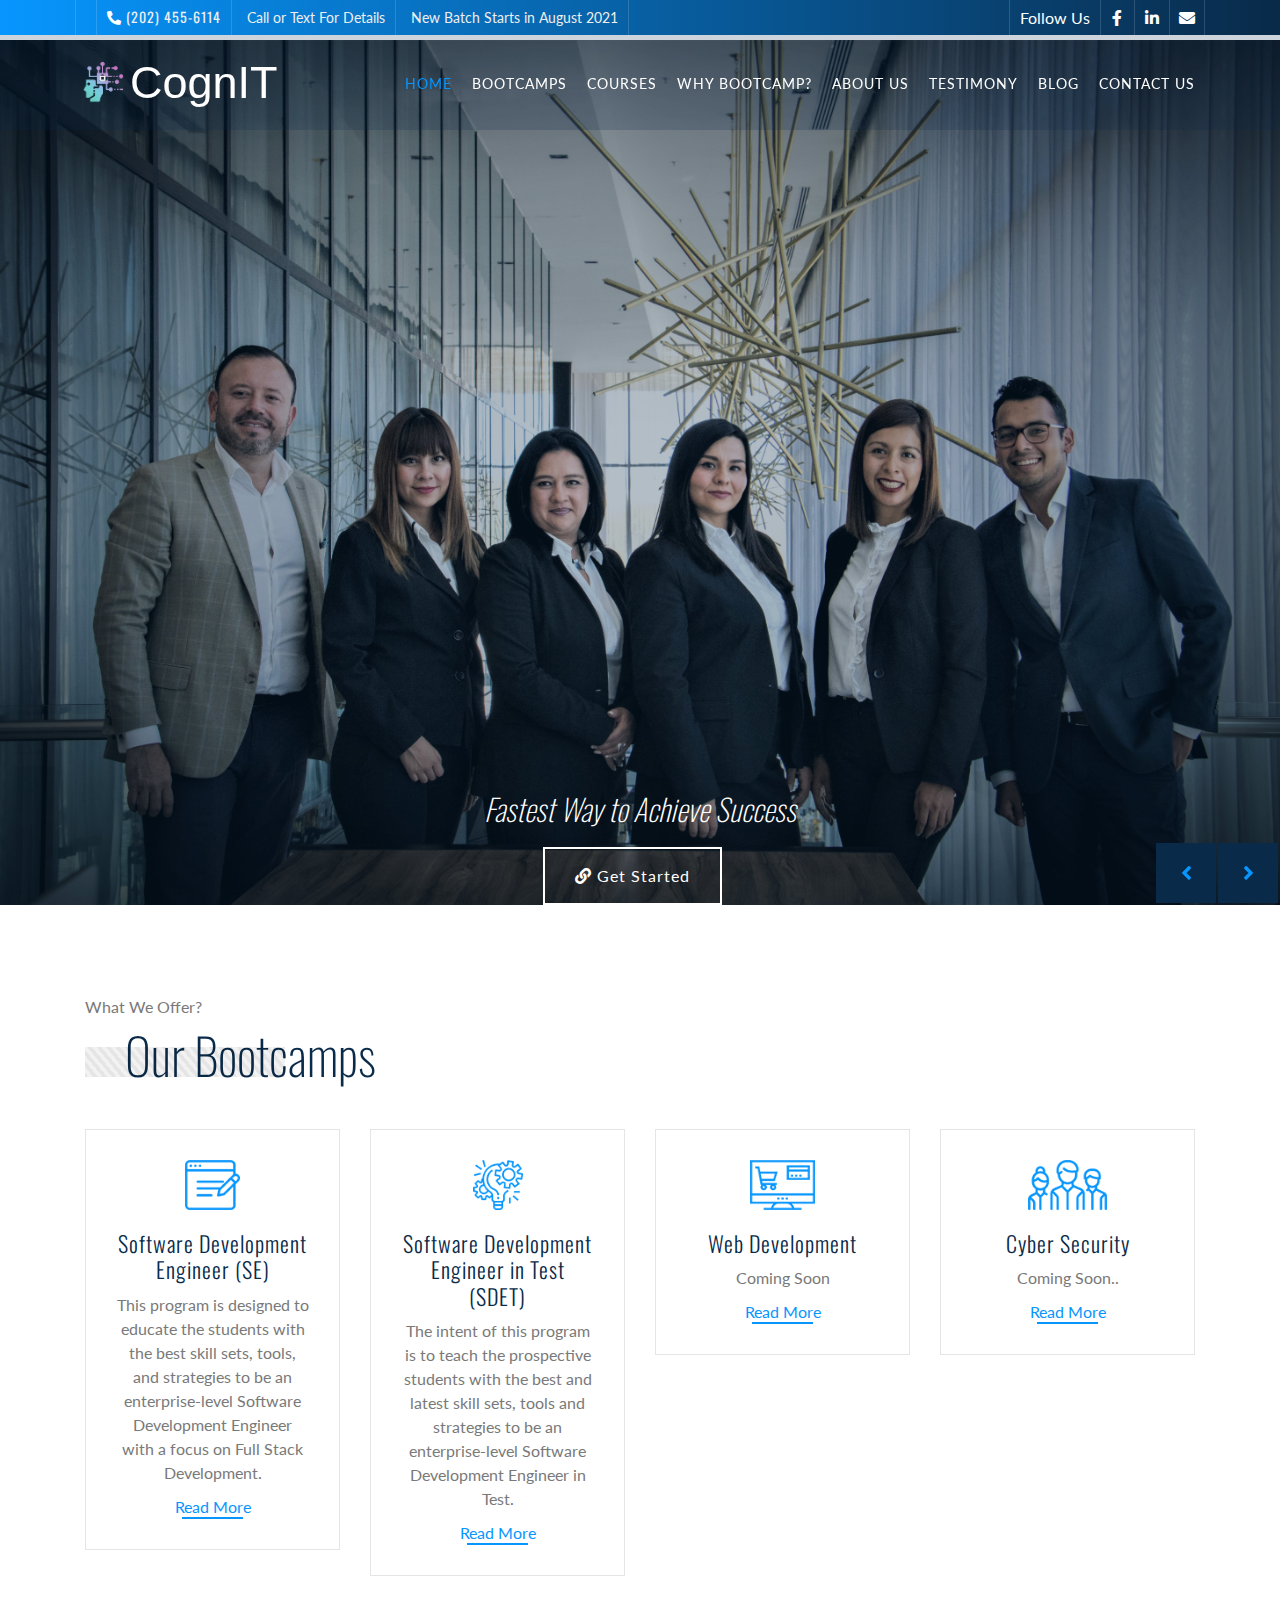
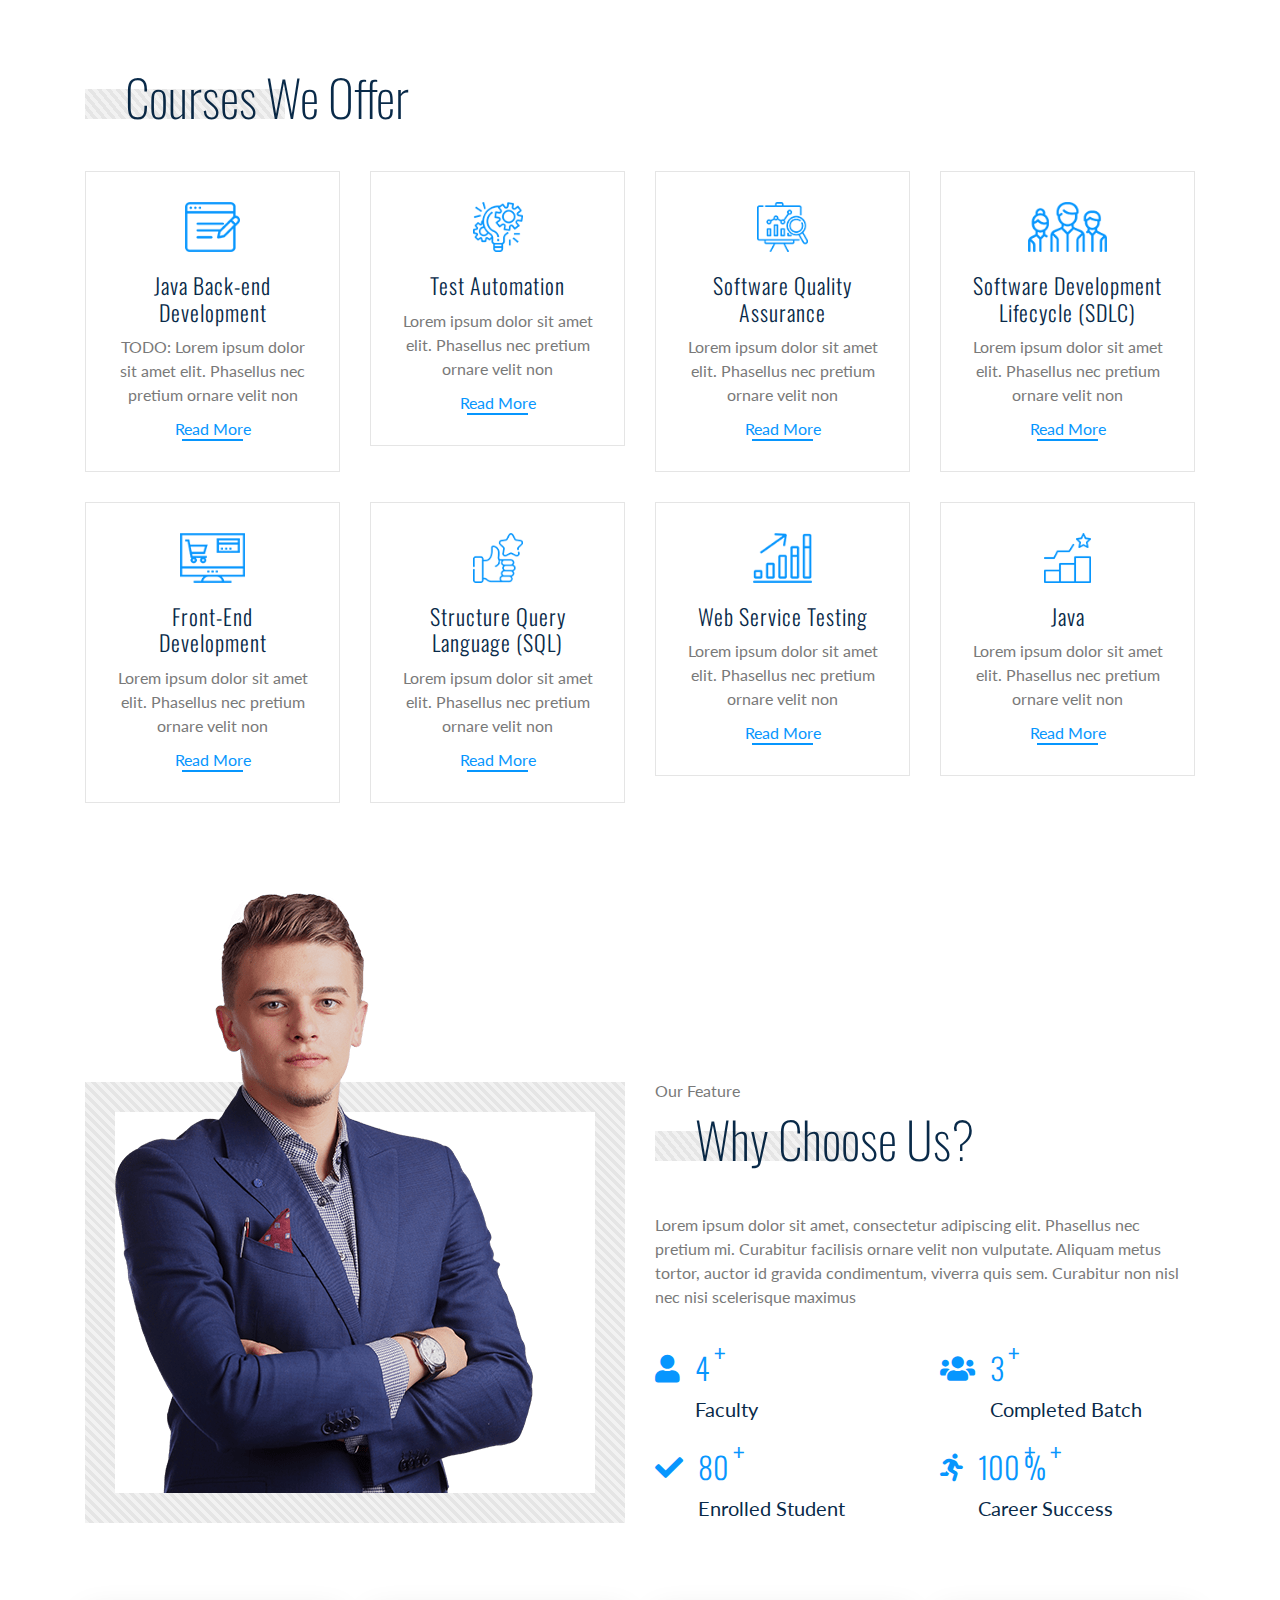
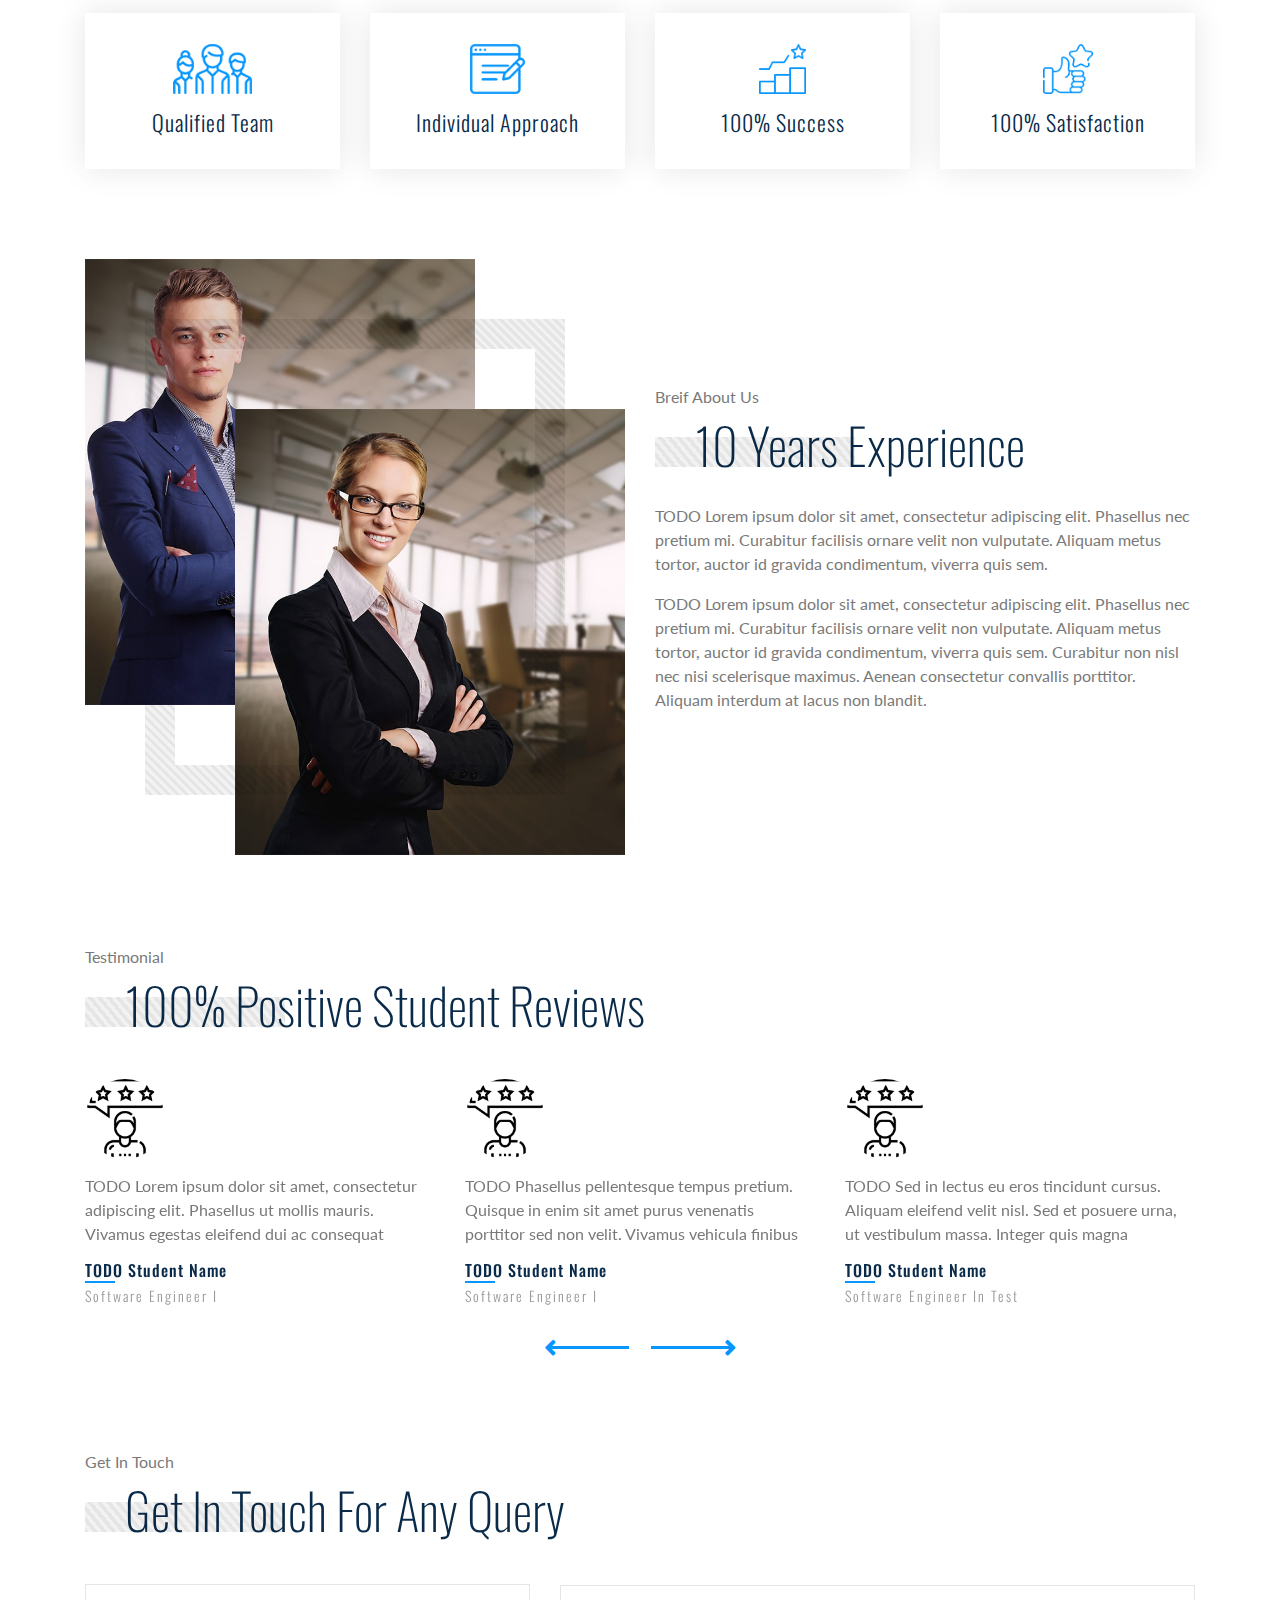
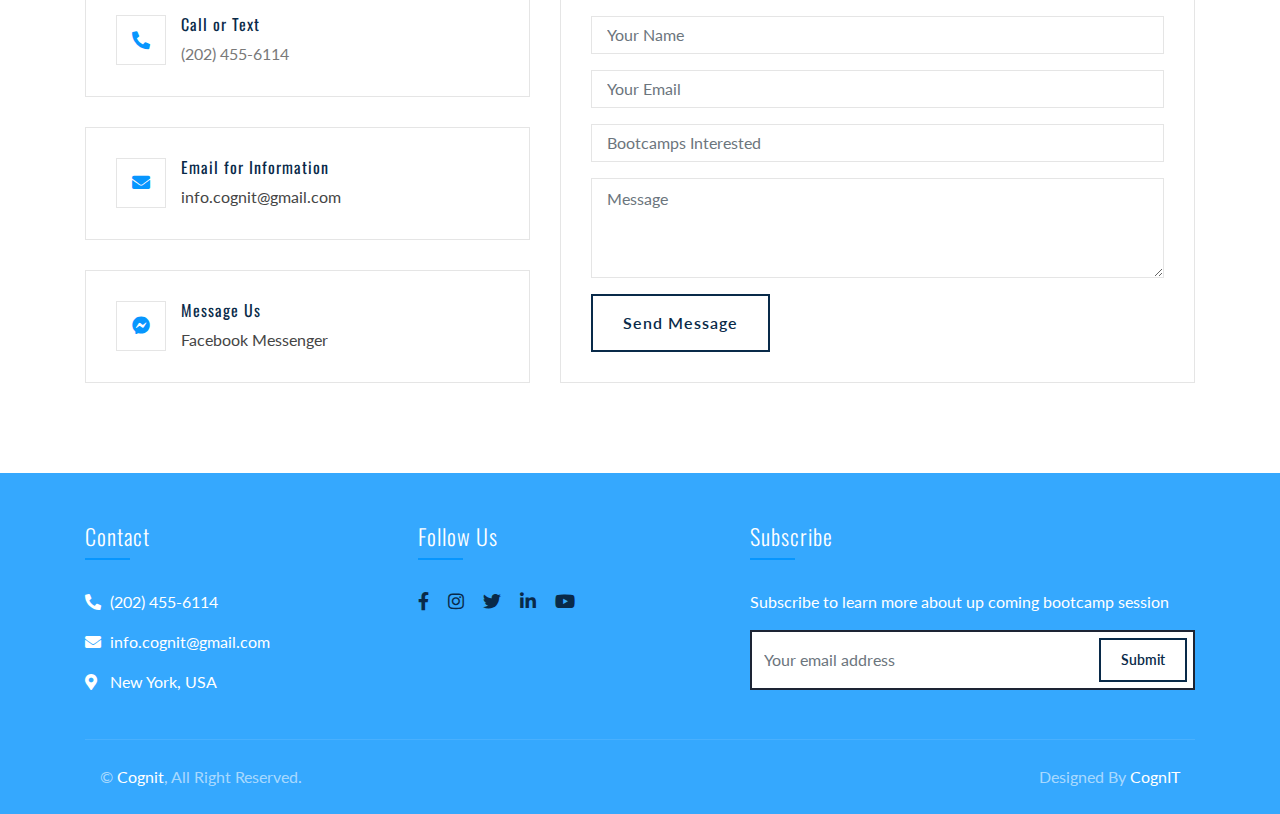
==== commit cdf3ee02: "Updating placeholder" ====
--- a/index.html
+++ b/index.html
@@ -180,26 +180,30 @@
                         <a href="sdet.html">Read More</a>
                     </div>
                 </div>
+                <!--Web Development Card-->
                 <div class="col-lg-3 col-md-6">
                     <div class="service-item">
                         <img src="img/icon-5.png" alt="Icon">
                         <h3>Web Development</h3>
                         <p>
-                            TODO Lorem ipsum dolor sit amet elit. Phasellus nec pretium ornare velit non
+                            Coming Soon
                         </p>
                         <a href="web-development.html">Read More</a>
                     </div>
                 </div>
+                <!--End Web Development Card-->
+                <!--Cyber Security Card-->
                 <div class="col-lg-3 col-md-6">
                     <div class="service-item">
                         <img src="img/icon-4.png" alt="Icon">
                         <h3>Cyber Security</h3>
                         <p>
-                            TODO Lorem ipsum dolor sit amet elit. Phasellus nec pretium ornare velit non
+                            Coming Soon..
                         </p>
                         <a href="cyber-security.html">Read More</a>
                     </div>
                 </div>
+                <!--Cyber Security Card-->
             </div>
         </div>
     </div>
@@ -559,11 +563,11 @@
                             <div class="footer-contact">
                                 <h2>Follow Us</h2>
                                 <div class="footer-social">
-                                    <a href="https://www.facebook.com/cognit.info"><i class="fab fa-facebook-f"></i></a>
-                                    <a href="TODO"><i class="fab fa-instagram"></i></a>
-                                    <a href="TODO"><i class="fab fa-twitter"></i></a>
-                                    <a href="TODO"><i class="fab fa-linkedin-in"></i></a>
-                                    <a href="TODO"><i class="fab fa-youtube"></i></a>
+                                    <a href="https://www.facebook.com/cognit.info" target="_blank"><i class="fab fa-facebook-f"></i></a>
+                                    <a href="index.html"><i class="fab fa-instagram"></i></a>
+                                    <a href="index.html"><i class="fab fa-twitter"></i></a>
+                                    <a href="index.html"><i class="fab fa-linkedin-in"></i></a>
+                                    <a href="index.html"><i class="fab fa-youtube"></i></a>
                                 </div>
                             </div>
                         </div>
--- a/css/style.css
+++ b/css/style.css
@@ -1,18 +1,18 @@
 /*******************************/
+
+
 /********* General CSS *********/
-/*******************************/
+
+
+/*******************************/
+
 body {
     color: #797979;
     background: #ffffff;
     font-family: 'Lato', sans-serif;
 }
 
-h1,
-h2, 
-h3, 
-h4,
-h5, 
-h6 {
+h1, h2, h3, h4, h5, h6 {
     color: #092a49;
     font-family: 'Oswald', sans-serif;
 }
@@ -22,16 +22,13 @@
     transition: .3s;
 }
 
-a:hover,
-a:active,
-a:focus {
+a:hover, a:active, a:focus {
     color: #092a49;
     outline: none;
     text-decoration: none;
 }
 
-.btn:focus,
-.form-control:focus {
+.btn:focus, .form-control:focus {
     box-shadow: none;
 }
 
@@ -75,8 +72,13 @@
 
 
 /**********************************/
+
+
 /********** Top Bar CSS ***********/
+
+
 /**********************************/
+
 .top-bar {
     position: relative;
     height: 35px;
@@ -107,9 +109,7 @@
     color: #ffffff;
 }
 
-.top-bar .text .announcement {
-
-}
+.top-bar .text .announcement {}
 
 .top-bar .text:last-child {
     border-right: 1px solid rgba(255, 255, 255, .15);
@@ -171,8 +171,13 @@
 
 
 /**********************************/
+
+
 /*********** Nav Bar CSS **********/
+
+
 /**********************************/
+
 .navbar {
     position: relative;
     transition: .5s;
@@ -202,16 +207,12 @@
     max-height: 55px;
 }
 
-.navbar-dark .navbar-nav .nav-link,
-.navbar-dark .navbar-nav .nav-link:focus,
-.navbar-dark .navbar-nav .nav-link:hover,
-.navbar-dark .navbar-nav .nav-link.active {
+.navbar-dark .navbar-nav .nav-link, .navbar-dark .navbar-nav .nav-link:focus, .navbar-dark .navbar-nav .nav-link:hover, .navbar-dark .navbar-nav .nav-link.active {
     padding: 10px 10px 8px 10px;
     color: #ffffff;
 }
 
-.navbar-dark .navbar-nav .nav-link:hover,
-.navbar-dark .navbar-nav .nav-link.active {
+.navbar-dark .navbar-nav .nav-link:hover, .navbar-dark .navbar-nav .nav-link.active {
     color: #0796fe;
     transition: none;
 }
@@ -232,16 +233,13 @@
         background: rgba(9, 42, 73, .2)!important;
         z-index: 9;
     }
-    
     .navbar.nav-sticky {
         padding: 10px 60px;
         background: #097dd4 !important;
     }
-    
     .page .navbar {
         background: #097dd4 !important;
     }
-    
     .navbar a.nav-link {
         padding: 8px 15px;
         font-size: 14px;
@@ -250,16 +248,14 @@
     }
 }
 
-@media (max-width: 991.98px) {   
+@media (max-width: 991.98px) {
     .navbar {
         padding: 15px;
         background: #097dd4 !important;
     }
-    
     .navbar a.nav-link {
         padding: 5px;
     }
-    
     .navbar .dropdown-menu {
         box-shadow: none;
     }
@@ -267,8 +263,13 @@
 
 
 /*******************************/
+
+
 /********** Hero CSS ***********/
-/*******************************/
+
+
+/*******************************/
+
 .carousel {
     position: relative;
     width: 100%;
@@ -323,10 +324,10 @@
     max-width: 700px;
     height: calc(100vh - 35px);
     display: flex;
+    z-index: 2;
+    flex-direction: column;
+    justify-content: flex-end;
     align-items: center;
-    justify-content: center;
-    flex-direction: column;
-    z-index: 2;
 }
 
 .carousel .carousel-text h1 {
@@ -387,8 +388,7 @@
     z-index: 9;
 }
 
-.carousel .owl-nav .owl-prev,
-.carousel .owl-nav .owl-next {
+.carousel .owl-nav .owl-prev, .carousel .owl-nav .owl-next {
     width: 60px;
     height: 60px;
     display: flex;
@@ -400,8 +400,7 @@
     transition: .5s;
 }
 
-.carousel .owl-nav .owl-prev:hover,
-.carousel .owl-nav .owl-next:hover {
+.carousel .owl-nav .owl-prev:hover, .carousel .owl-nav .owl-next:hover {
     color: #ffffff;
     background: #0796fe;
 }
@@ -441,20 +440,15 @@
 }
 
 @media (max-width: 991.98px) {
-    .carousel,
-    .carousel .carousel-item,
-    .carousel .carousel-text {
+    .carousel, .carousel .carousel-item, .carousel .carousel-text {
         height: calc(100vh - 105px);
     }
-    
     .carousel .carousel-text h1 {
         font-size: 35px;
     }
-    
     .carousel .carousel-text p {
         font-size: 16px;
     }
-    
     .carousel .carousel-text .btn {
         padding: 12px 30px;
         font-size: 15px;
@@ -463,16 +457,12 @@
 }
 
 @media (max-width: 767.98px) {
-    .carousel,
-    .carousel .carousel-item,
-    .carousel .carousel-text {
+    .carousel, .carousel .carousel-item, .carousel .carousel-text {
         height: calc(100vh - 70px);
     }
-    
     .carousel .carousel-text h1 {
         font-size: 30px;
     }
-    
     .carousel .carousel-text .btn {
         padding: 10px 25px;
         font-size: 15px;
@@ -484,7 +474,6 @@
     .carousel .carousel-text h1 {
         font-size: 25px;
     }
-    
     .carousel .carousel-text .btn {
         padding: 8px 20px;
         font-size: 14px;
@@ -494,8 +483,13 @@
 
 
 /*******************************/
+
+
 /******* Section Header ********/
-/*******************************/
+
+
+/*******************************/
+
 .section-header {
     position: relative;
     text-align: left;
@@ -523,11 +517,11 @@
     top: 23px;
     left: -40px;
     border-bottom: 30px solid;
-    border-image: repeating-linear-gradient( 60deg, rgba(0,0,0,.05), rgba(0,0,0,.05) 1.5%, rgba(0,0,0,.1) 1.5%, rgba(0,0,0,.1) 3%) 30;
+    border-image: repeating-linear-gradient( 60deg, rgba(0, 0, 0, .05), rgba(0, 0, 0, .05) 1.5%, rgba(0, 0, 0, .1) 1.5%, rgba(0, 0, 0, .1) 3%) 30;
 }
 
 .section-header h2:hover::after {
-    border-image: repeating-linear-gradient( 60deg, rgba(0,0,0,.1), rgba(0,0,0,.1) 1.5%, rgba(0,0,0,.05) 1.5%, rgba(0,0,0,.05) 3%) 30;
+    border-image: repeating-linear-gradient( 60deg, rgba(0, 0, 0, .1), rgba(0, 0, 0, .1) 1.5%, rgba(0, 0, 0, .05) 1.5%, rgba(0, 0, 0, .05) 3%) 30;
 }
 
 @media (max-width: 991.98px) {
@@ -550,8 +544,13 @@
 
 
 /*******************************/
+
+
 /********** Fact CSS ***********/
-/*******************************/
+
+
+/*******************************/
+
 .fact {
     position: relative;
     width: 100%;
@@ -588,8 +587,13 @@
 
 
 /*******************************/
+
+
 /********** About CSS **********/
-/*******************************/
+
+
+/*******************************/
+
 .about {
     position: relative;
     width: 100%;
@@ -618,12 +622,12 @@
     left: 60px;
     background: transparent;
     border: 30px solid;
-    border-image: repeating-linear-gradient( 45deg, rgba(0,0,0,.05), rgba(0,0,0,.05) .5%, rgba(0,0,0,.1) .5%, rgba(0,0,0,.1) 1%) 30;
+    border-image: repeating-linear-gradient( 45deg, rgba(0, 0, 0, .05), rgba(0, 0, 0, .05) .5%, rgba(0, 0, 0, .1) .5%, rgba(0, 0, 0, .1) 1%) 30;
     z-index: 1;
 }
 
 .about .about-img:hover::after {
-    border-image: repeating-linear-gradient( 45deg, rgba(0,0,0,.1), rgba(0,0,0,.1) .5%, rgba(0,0,0,.05) .5%, rgba(0,0,0,.05) 1%) 30;
+    border-image: repeating-linear-gradient( 45deg, rgba(0, 0, 0, .1), rgba(0, 0, 0, .1) .5%, rgba(0, 0, 0, .05) .5%, rgba(0, 0, 0, .05) 1%) 30;
 }
 
 .about .about-img-1 {
@@ -642,8 +646,7 @@
     z-index: 1;
 }
 
-.about .about-img-1 img,
-.about .about-img-2 img {
+.about .about-img-1 img, .about .about-img-2 img {
     position: relative;
     width: 100%;
 }
@@ -680,8 +683,13 @@
 
 
 /*******************************/
+
+
 /********* Service CSS *********/
-/*******************************/
+
+
+/*******************************/
+
 .service {
     position: relative;
     width: 100%;
@@ -746,6 +754,7 @@
 .syllabus {
     margin-top: 25px;
 }
+
 .syllabus h3 {
     margin: 0 0 10px 40px;
     position: relative;
@@ -774,9 +783,15 @@
     background: #35a8fe;
 }
 
-/*******************************/
+
+/*******************************/
+
+
 /********* Feature CSS *********/
-/*******************************/
+
+
+/*******************************/
+
 .feature {
     position: relative;
     width: 100%;
@@ -804,12 +819,12 @@
     top: 30%;
     left: 0;
     border: 30px solid;
-    border-image: repeating-linear-gradient( 45deg, rgba(0,0,0,.05), rgba(0,0,0,.05) .5%, rgba(0,0,0,.1) .5%, rgba(0,0,0,.1) 1%) 30;
+    border-image: repeating-linear-gradient( 45deg, rgba(0, 0, 0, .05), rgba(0, 0, 0, .05) .5%, rgba(0, 0, 0, .1) .5%, rgba(0, 0, 0, .1) 1%) 30;
     z-index: 1;
 }
 
 .feature .feature-img:hover::after {
-    border-image: repeating-linear-gradient( 45deg, rgba(0,0,0,.1), rgba(0,0,0,.1) .5%, rgba(0,0,0,.05) .5%, rgba(0,0,0,.05) 1%) 30;
+    border-image: repeating-linear-gradient( 45deg, rgba(0, 0, 0, .1), rgba(0, 0, 0, .1) .5%, rgba(0, 0, 0, .05) .5%, rgba(0, 0, 0, .05) 1%) 30;
 }
 
 .feature .feature-img img {
@@ -861,8 +876,13 @@
 
 
 /*******************************/
+
+
 /*********** Team CSS **********/
-/*******************************/
+
+
+/*******************************/
+
 .team {
     position: relative;
     width: 100%;
@@ -938,8 +958,13 @@
 
 
 /*******************************/
+
+
 /******* Testimonial CSS *******/
-/*******************************/
+
+
+/*******************************/
+
 .testimonial {
     position: relative;
     width: 100%;
@@ -1014,8 +1039,7 @@
     justify-content: center;
 }
 
-.testimonial .owl-nav .owl-prev,
-.testimonial .owl-nav .owl-next {
+.testimonial .owl-nav .owl-prev, .testimonial .owl-nav .owl-next {
     position: relative;
     width: 100px;
     display: flex;
@@ -1034,13 +1058,11 @@
     padding-left: 80px;
 }
 
-.testimonial .owl-nav .owl-prev:hover,
-.testimonial .owl-nav .owl-next:hover {
-    color: #092a49;
-}
-
-.testimonial .owl-nav .owl-prev::after,
-.testimonial .owl-nav .owl-next::after {
+.testimonial .owl-nav .owl-prev:hover, .testimonial .owl-nav .owl-next:hover {
+    color: #092a49;
+}
+
+.testimonial .owl-nav .owl-prev::after, .testimonial .owl-nav .owl-next::after {
     position: absolute;
     content: "";
     width: 80px;
@@ -1066,9 +1088,15 @@
     background: #092a49;
 }
 
-/*******************************/
+
+/*******************************/
+
+
 /* Services Item */
+
+
 /******************************/
+
 #services {
     position: relative;
     width: 100%;
@@ -1087,55 +1115,55 @@
 
 #services .item-boxes {
     height: 400px;
-      border: 5px solid #eaeaea;
+    border: 5px solid #eaeaea;
 }
 
 .item-boxes {
-  padding: 30px;
-  border-radius: 4px;
-  border: 1px solid #eaeaea;
-  margin: 15px 0;
-  webkit-transition: all 0.3s ease-in-out;
-  -moz-transition: all 0.3s ease-in-out;
-  transition: all 0.3s ease-in-out;
+    padding: 30px;
+    border-radius: 4px;
+    border: 1px solid #eaeaea;
+    margin: 15px 0;
+    webkit-transition: all 0.3s ease-in-out;
+    -moz-transition: all 0.3s ease-in-out;
+    transition: all 0.3s ease-in-out;
 }
 
 .item-boxes .icon {
-  margin-bottom: 10px;
+    margin-bottom: 10px;
 }
 
 .item-boxes .icon i {
-  font-size: 30px;
-  line-height: 60px;
-  color: #F97794;
+    font-size: 30px;
+    line-height: 60px;
+    color: #F97794;
 }
 
 .item-boxes h4 {
-  font-size: 18px;
-  font-weight: 500;
-  margin-bottom: 15px;
+    font-size: 18px;
+    font-weight: 500;
+    margin-bottom: 15px;
 }
 
 .item-boxes p {
-  margin: 0;
+    margin: 0;
 }
 
 .item-boxes:hover {
-  background: transparent;
-  box-shadow: 0px 10px 50px 0px rgba(84, 110, 122, 0.35);
+    background: transparent;
+    box-shadow: 0px 10px 50px 0px rgba(84, 110, 122, 0.35);
 }
 
 .services-item {
-  padding: 30px 15px;
-  background: #fff;
-  border-radius: 4px;
-  text-align: center;
-  margin-bottom: 30px;
-  position: relative;
-  transition: all 0.3s ease-in-out;
-  -moz-transition: all 0.3s ease-in-out;
-  -webkit-transition: all 0.3s ease-in-out;
-  -o-transition: all 0.3s ease-in-out;
+    padding: 30px 15px;
+    background: #fff;
+    border-radius: 4px;
+    text-align: center;
+    margin-bottom: 30px;
+    position: relative;
+    transition: all 0.3s ease-in-out;
+    -moz-transition: all 0.3s ease-in-out;
+    -webkit-transition: all 0.3s ease-in-out;
+    -o-transition: all 0.3s ease-in-out;
 }
 
 .services-item li {
@@ -1143,108 +1171,114 @@
 }
 
 .services-item .icon {
-  margin-bottom: 20px;
+    margin-bottom: 20px;
 }
 
 .services-item .icon i {
-  width: 30px;
-  height: 30px;
-  background: #f9f9f9;
-  display: inline-block;
-  line-height: 60px;
-  font-size: 24px;
-  text-align: center;
-  border-radius: 50%;
-  -webkit-transform: scale(1);
-  -moz-transform: scale(1);
-  -ms-transform: scale(1);
-  -o-transform: scale(1);
-  transform: scale(1);
-  transition: all 0.3s ease-in-out;
-  -moz-transition: all 0.3s ease-in-out;
-  -webkit-transition: all 0.3s ease-in-out;
-  -o-transition: all 0.3s ease-in-out;
+    width: 30px;
+    height: 30px;
+    background: #f9f9f9;
+    display: inline-block;
+    line-height: 60px;
+    font-size: 24px;
+    text-align: center;
+    border-radius: 50%;
+    -webkit-transform: scale(1);
+    -moz-transform: scale(1);
+    -ms-transform: scale(1);
+    -o-transform: scale(1);
+    transform: scale(1);
+    transition: all 0.3s ease-in-out;
+    -moz-transition: all 0.3s ease-in-out;
+    -webkit-transition: all 0.3s ease-in-out;
+    -o-transition: all 0.3s ease-in-out;
 }
 
 .services-item .color-1 i {
-  background: #FAE3E3;
-  color: #D82928 !important;
+    background: #FAE3E3;
+    color: #D82928 !important;
 }
 
 .services-item .color-2 i {
-  background: #E6F8ED;
-  color: #57D283 !important;
+    background: #E6F8ED;
+    color: #57D283 !important;
 }
 
 .services-item .color-3 i {
-  background: #E3EAFA;
-  color: #457BF4 !important;
+    background: #E3EAFA;
+    color: #457BF4 !important;
 }
 
 .services-item .color-4 i {
-  background: #F3EAD6;
-  color: #f1a90a !important;
+    background: #F3EAD6;
+    color: #f1a90a !important;
 }
 
 .services-item .color-5 i {
-  background: #E7E6FF;
-  color: #7271FF !important;
+    background: #E7E6FF;
+    color: #7271FF !important;
 }
 
 .services-item .color-6 i {
-  background: #DEDEDE;
-  color: #35393D !important;
+    background: #DEDEDE;
+    color: #35393D !important;
 }
 
 .services-item .color-7 i {
-  background: #DEDEDE;
-  color: #ea290a !important;
+    background: #DEDEDE;
+    color: #ea290a !important;
 }
 
 .services-item .color-8 i {
-  background: #DEDEDE;
-  color: #35393D !important;
+    background: #DEDEDE;
+    color: #35393D !important;
 }
 
 .services-item .color-9 i {
-  background: #DEDEDE;
-  color: #35393D !important;
+    background: #DEDEDE;
+    color: #35393D !important;
 }
 
 .services-item .services-content {
-  padding-left: 65px;
+    padding-left: 65px;
 }
 
 .services-item .services-content h3 {
-  margin-bottom: 10px;
-  font-size: 18px;
-  font-weight: 500;
+    margin-bottom: 10px;
+    font-size: 18px;
+    font-weight: 500;
 }
 
 .services-item .services-content h3 a {
-  color: #272727;
+    color: #272727;
 }
 
 .services-item .services-content h3 a:hover {
-  color: #F97794;
+    color: #F97794;
 }
 
 .services-item:hover {
-  box-shadow: 0px 10px 50px 0px rgba(84, 110, 122, 0.35);
+    box-shadow: 0px 10px 50px 0px rgba(84, 110, 122, 0.35);
 }
 
 .services-item:hover .icon i {
-  background: transparent;
-  -webkit-transform: scale(1.1);
-  -moz-transform: scale(1.1);
-  -ms-transform: scale(1.1);
-  -o-transform: scale(1.1);
-  transform: scale(1.1);
-}
-
-/*******************************/
+    background: transparent;
+    -webkit-transform: scale(1.1);
+    -moz-transform: scale(1.1);
+    -ms-transform: scale(1.1);
+    -o-transform: scale(1.1);
+    transform: scale(1.1);
+}
+
+
+/*******************************/
+
+
 /*********** Blog CSS **********/
-/*******************************/
+
+
+/*******************************/
+
 .blog {
     position: relative;
     width: 100%;
@@ -1361,8 +1395,7 @@
     justify-content: center;
 }
 
-.blog .owl-nav .owl-prev,
-.blog .owl-nav .owl-next {
+.blog .owl-nav .owl-prev, .blog .owl-nav .owl-next {
     position: relative;
     width: 100px;
     display: flex;
@@ -1381,13 +1414,11 @@
     padding-left: 80px;
 }
 
-.blog .owl-nav .owl-prev:hover,
-.blog .owl-nav .owl-next:hover {
-    color: #092a49;
-}
-
-.blog .owl-nav .owl-prev::after,
-.blog .owl-nav .owl-next::after {
+.blog .owl-nav .owl-prev:hover, .blog .owl-nav .owl-next:hover {
+    color: #092a49;
+}
+
+.blog .owl-nav .owl-prev::after, .blog .owl-nav .owl-next::after {
     position: absolute;
     content: "";
     width: 80px;
@@ -1424,8 +1455,7 @@
     border-color: #092a49;
 }
 
-.blog .pagination .page-link:hover,
-.blog .pagination .page-item.active .page-link {
+.blog .pagination .page-link:hover, .blog .pagination .page-item.active .page-link {
     color: #0796fe;
     background: #092a49;
 }
@@ -1436,8 +1466,13 @@
 
 
 /*******************************/
+
+
 /********* Contact CSS *********/
-/*******************************/
+
+
+/*******************************/
+
 .contact {
     position: relative;
     width: 100%;
@@ -1445,7 +1480,7 @@
 }
 
 #contact-us-page {
-        padding: 128px 0 15px 0;
+    padding: 128px 0 15px 0;
 }
 
 .contact .contact-info {
@@ -1549,8 +1584,13 @@
 
 
 /*******************************/
+
+
 /******* Single Page CSS *******/
-/*******************************/
+
+
+/*******************************/
+
 .single {
     position: relative;
     width: 100%;
@@ -1562,8 +1602,7 @@
     margin: 0 0 25px 0;
 }
 
-.single .table,
-.single .list-group {
+.single .table, .single .list-group {
     margin-bottom: 30px;
 }
 
@@ -1590,8 +1629,13 @@
 
 
 /*******************************/
+
+
 /********* Footer CSS **********/
-/*******************************/
+
+
+/*******************************/
+
 .footer {
     position: relative;
     margin-top: 45px;
@@ -1599,17 +1643,13 @@
     background: #35a8fe;
 }
 
-.footer .footer-contact,
-.footer .footer-link,
-.footer .footer-newsletter {
+.footer .footer-contact, .footer .footer-link, .footer .footer-newsletter {
     position: relative;
     margin-bottom: 45px;
     color: #ffffff;
 }
 
-.footer .footer-contact h2,
-.footer .footer-link h2,
-.footer .footer-newsletter h2 {
+.footer .footer-contact h2, .footer .footer-link h2, .footer .footer-newsletter h2 {
     position: relative;
     margin-bottom: 30px;
     padding-bottom: 10px;
@@ -1619,9 +1659,7 @@
     color: #ffffff;
 }
 
-.footer .footer-contact h2::after,
-.footer .footer-link h2::after,
-.footer .footer-newsletter h2::after {
+.footer .footer-contact h2::after, .footer .footer-link h2::after, .footer .footer-newsletter h2::after {
     position: absolute;
     content: "";
     width: 45px;
@@ -1737,9 +1775,8 @@
 }
 
 @media (max-width: 767.98px) {
-    .footer .copyright p,
-    .footer .copyright .col-md-6:last-child p {
+    .footer .copyright p, .footer .copyright .col-md-6:last-child p {
         margin: 5px 0;
         text-align: center;
     }
-}
+}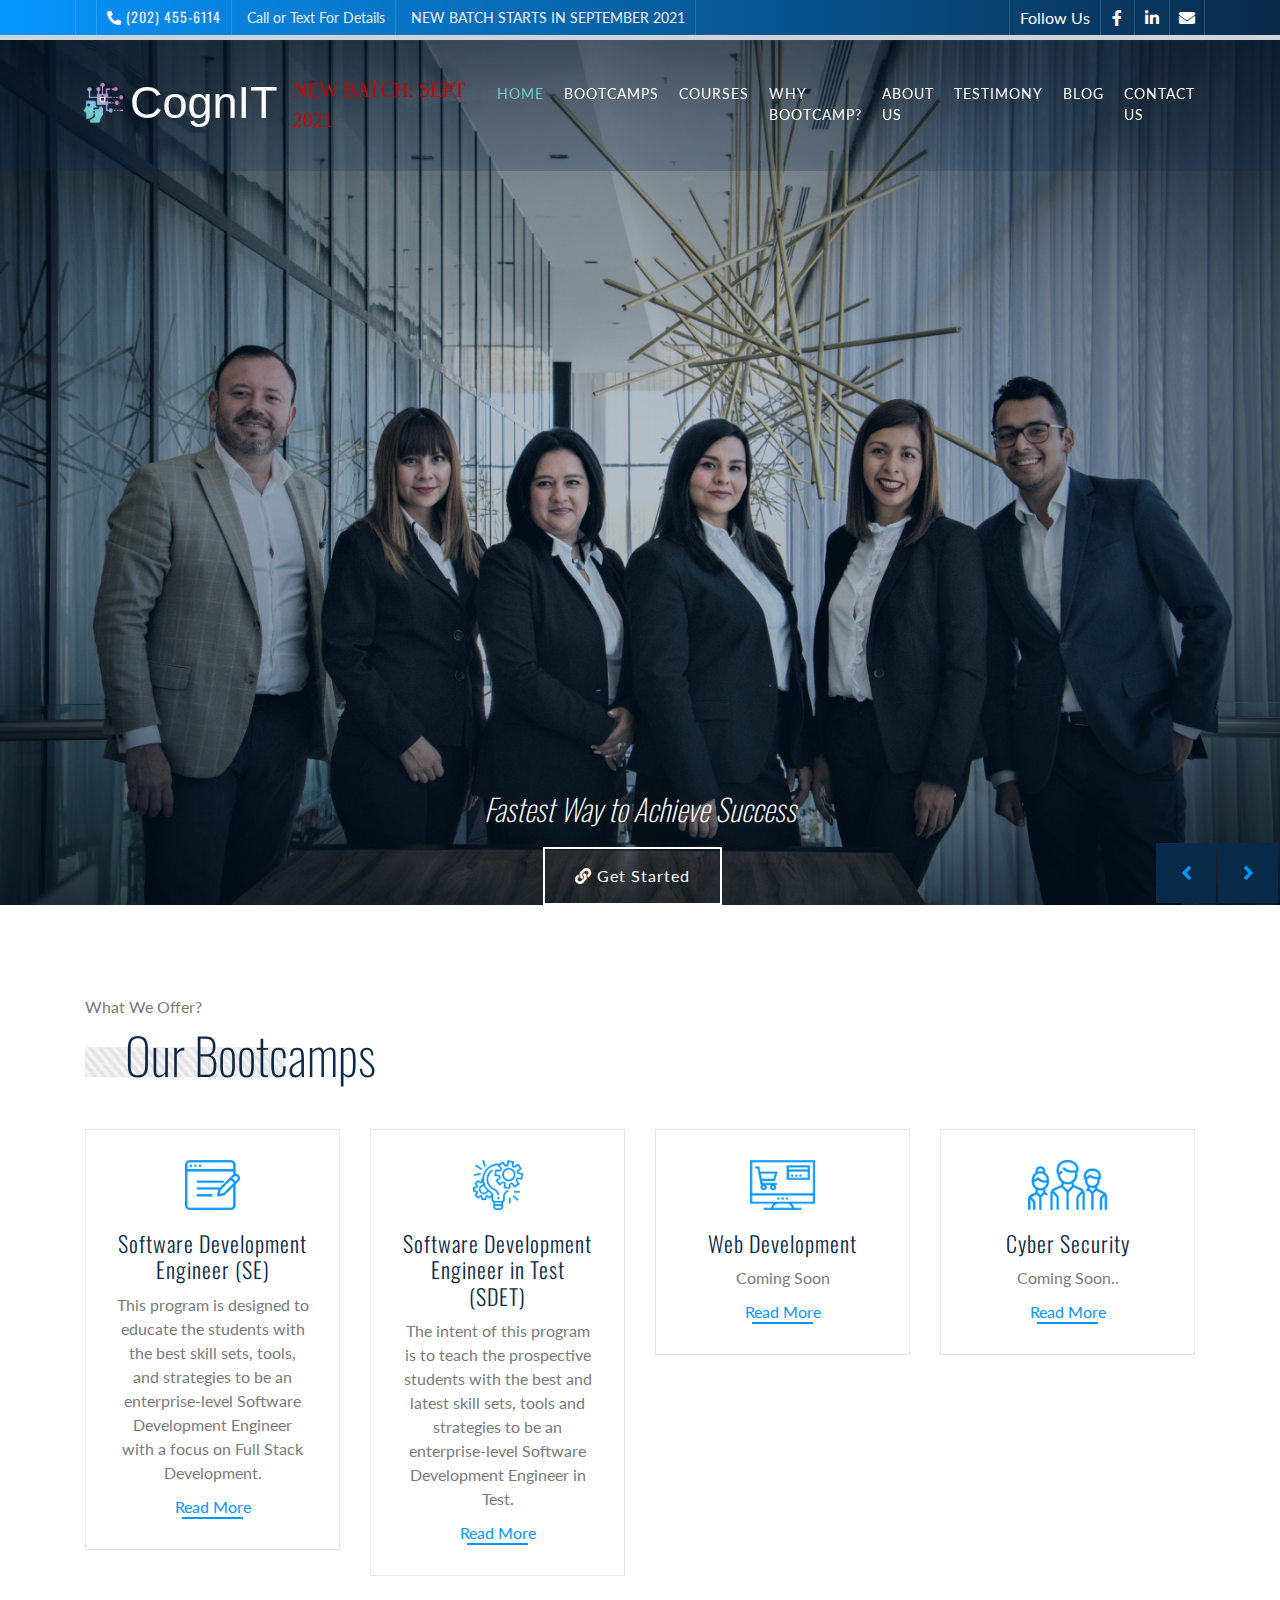
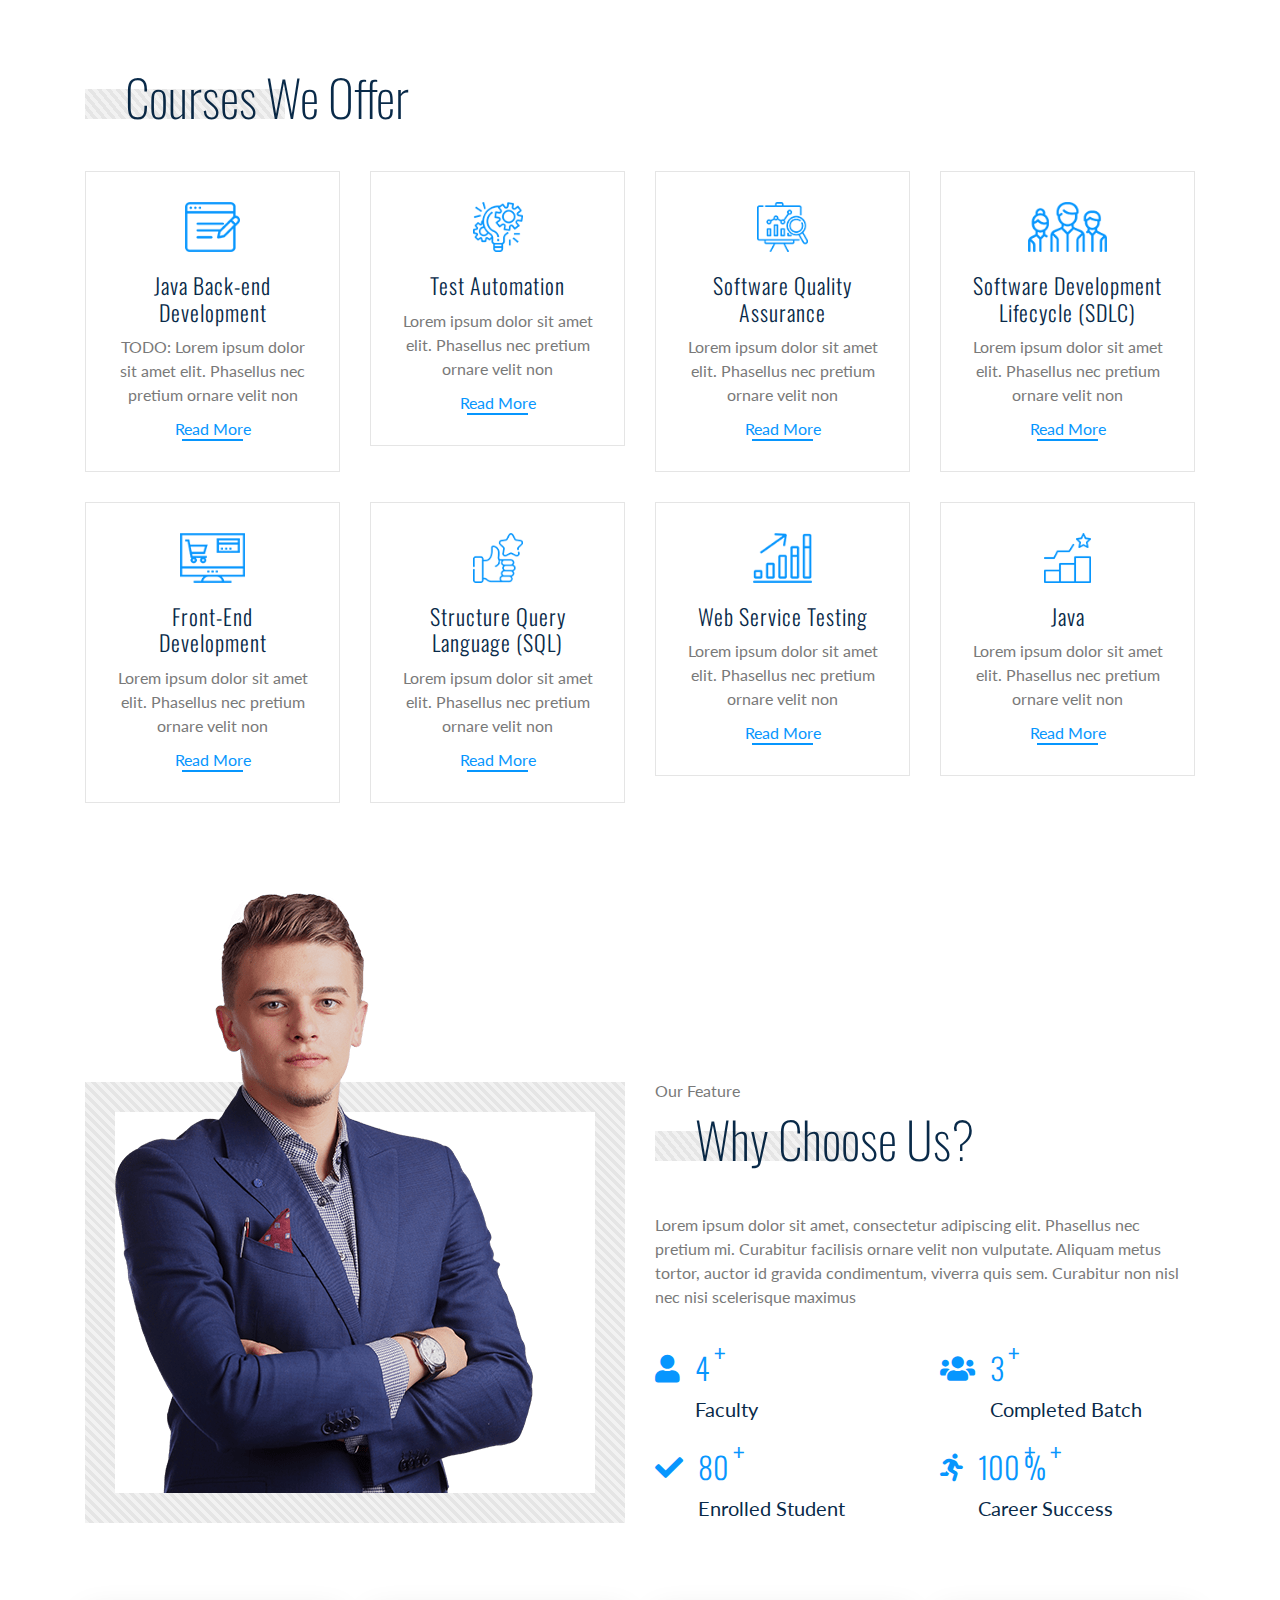
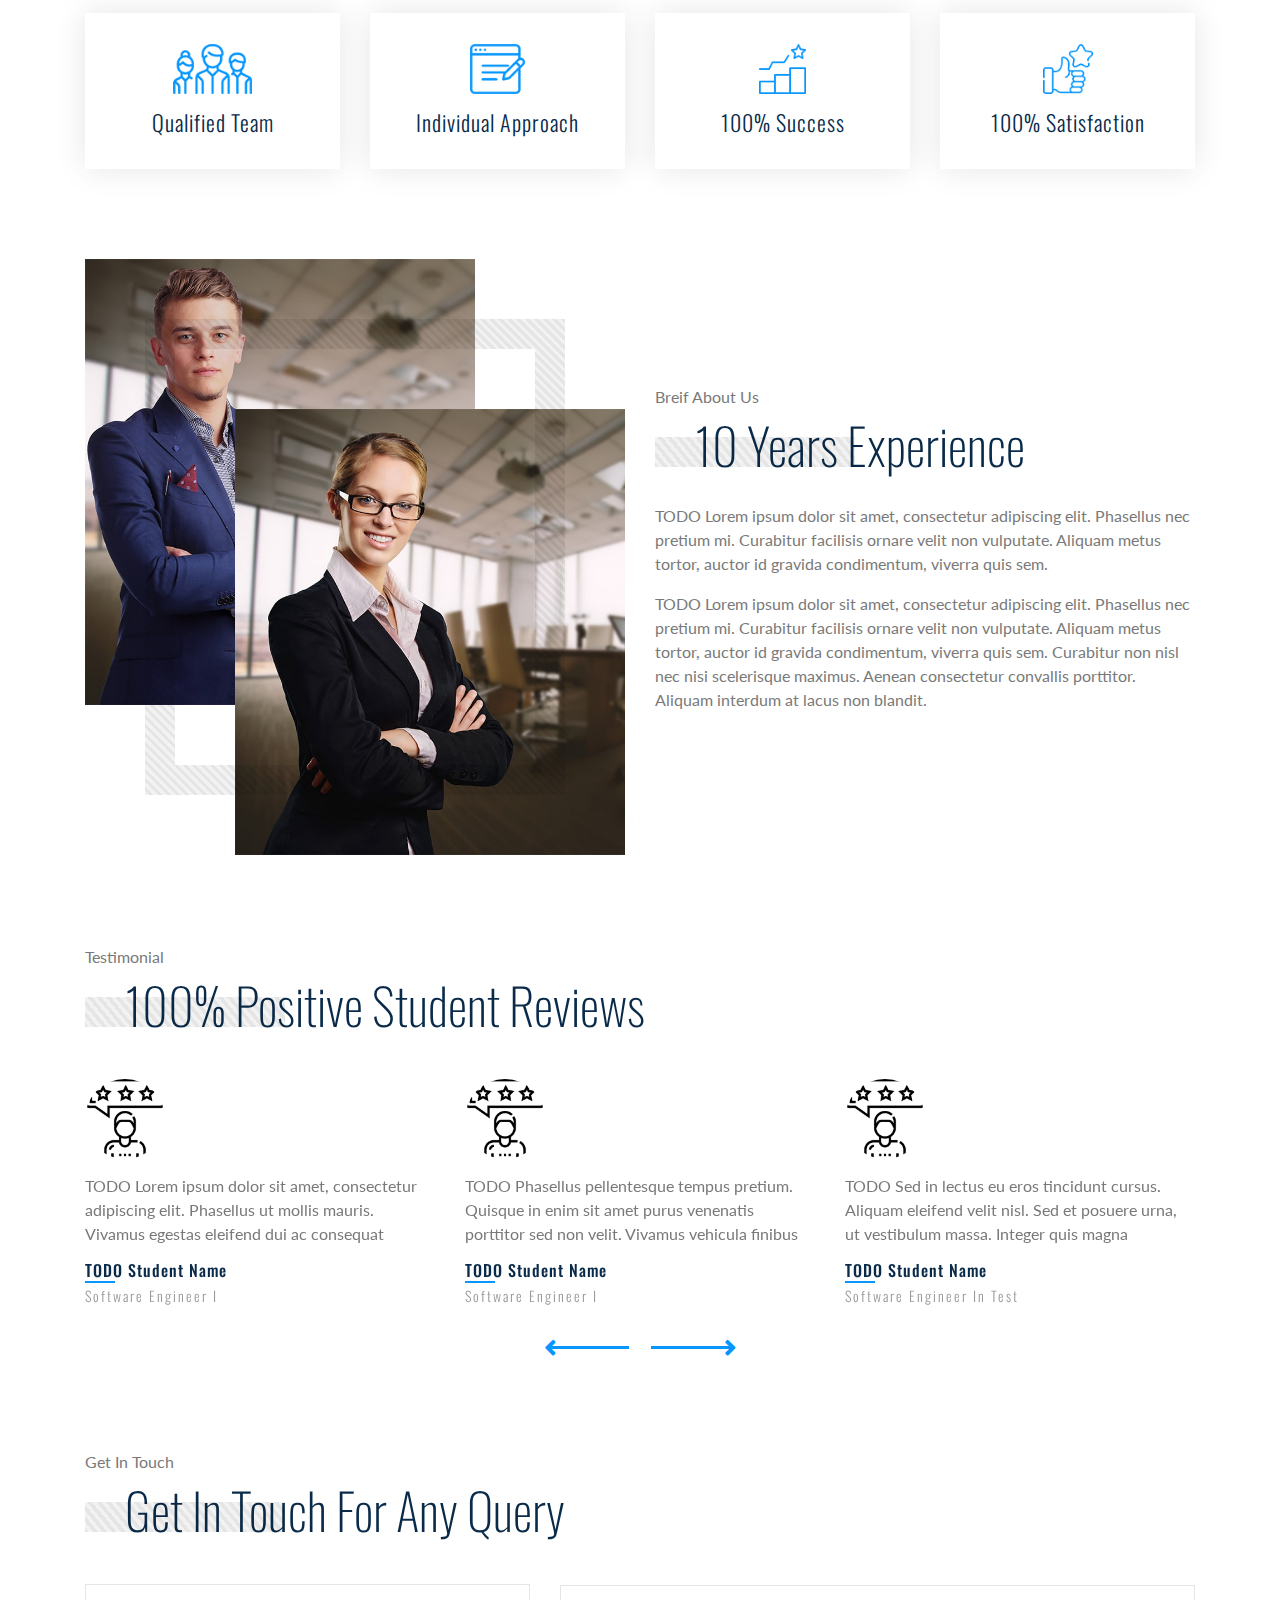
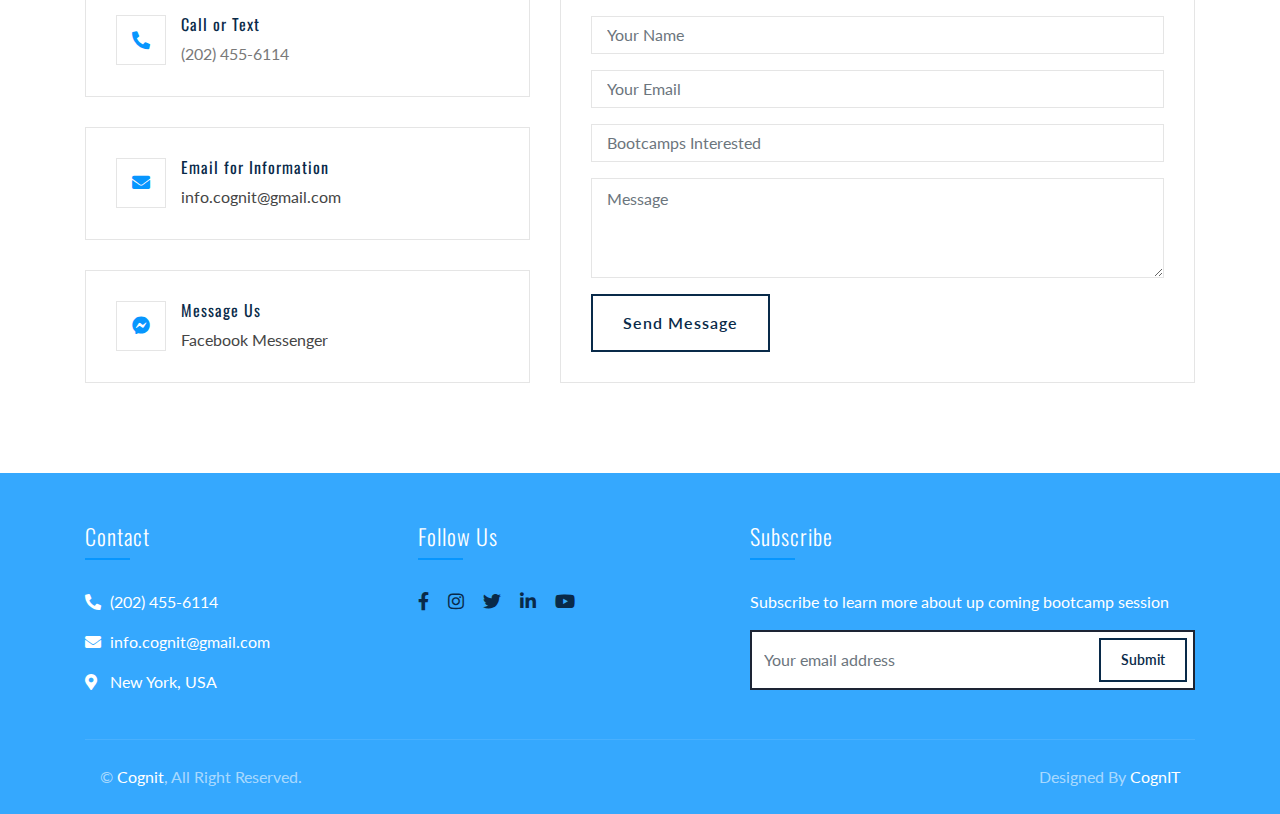
==== commit a3ec5c5a: "Adding announcement" ====
--- a/index.html
+++ b/index.html
@@ -40,8 +40,8 @@
                         <div class="text">
                             <p>Call or Text For Details</p>
                         </div>
-                        <div class="text" class="announcement">
-                            <p>New Batch Starts in August 2021</p>
+                        <div class="text">
+                            <p>New Batch Starts in September 2021</p>
                         </div>
                     </div>
                 </div>
@@ -70,7 +70,9 @@
             <button type="button" class="navbar-toggler" data-toggle="collapse" data-target="#navbarCollapse">
             <span class="navbar-toggler-icon"></span>
         </button>
-
+            <div class=".nav-sticky nav-annoucement">
+                <p>New Batch: Sept 2021</p>
+            </div>
             <div class="collapse navbar-collapse justify-content-between" id="navbarCollapse">
                 <div class="navbar-nav ml-auto">
                     <a href="index.html" class="nav-item nav-link active">Home</a>
--- a/css/style.css
+++ b/css/style.css
@@ -109,10 +109,9 @@
     color: #ffffff;
 }
 
-.top-bar .text .announcement {}
-
 .top-bar .text:last-child {
     border-right: 1px solid rgba(255, 255, 255, .15);
+    text-transform: uppercase;
 }
 
 .top-bar .text i {
@@ -213,7 +212,7 @@
 }
 
 .navbar-dark .navbar-nav .nav-link:hover, .navbar-dark .navbar-nav .nav-link.active {
-    color: #0796fe;
+    color: #6bcdc8;
     transition: none;
 }
 
@@ -236,6 +235,15 @@
     .navbar.nav-sticky {
         padding: 10px 60px;
         background: #097dd4 !important;
+    }
+    .nav-annoucement {
+        font-size: 20px;
+        color: #ce0000;
+        font-family: 'Times New Roman', Times, serif;
+        margin-top: 20px;
+        margin-left: 15px;
+        margin-right: 5px;
+        text-transform: uppercase;
     }
     .page .navbar {
         background: #097dd4 !important;
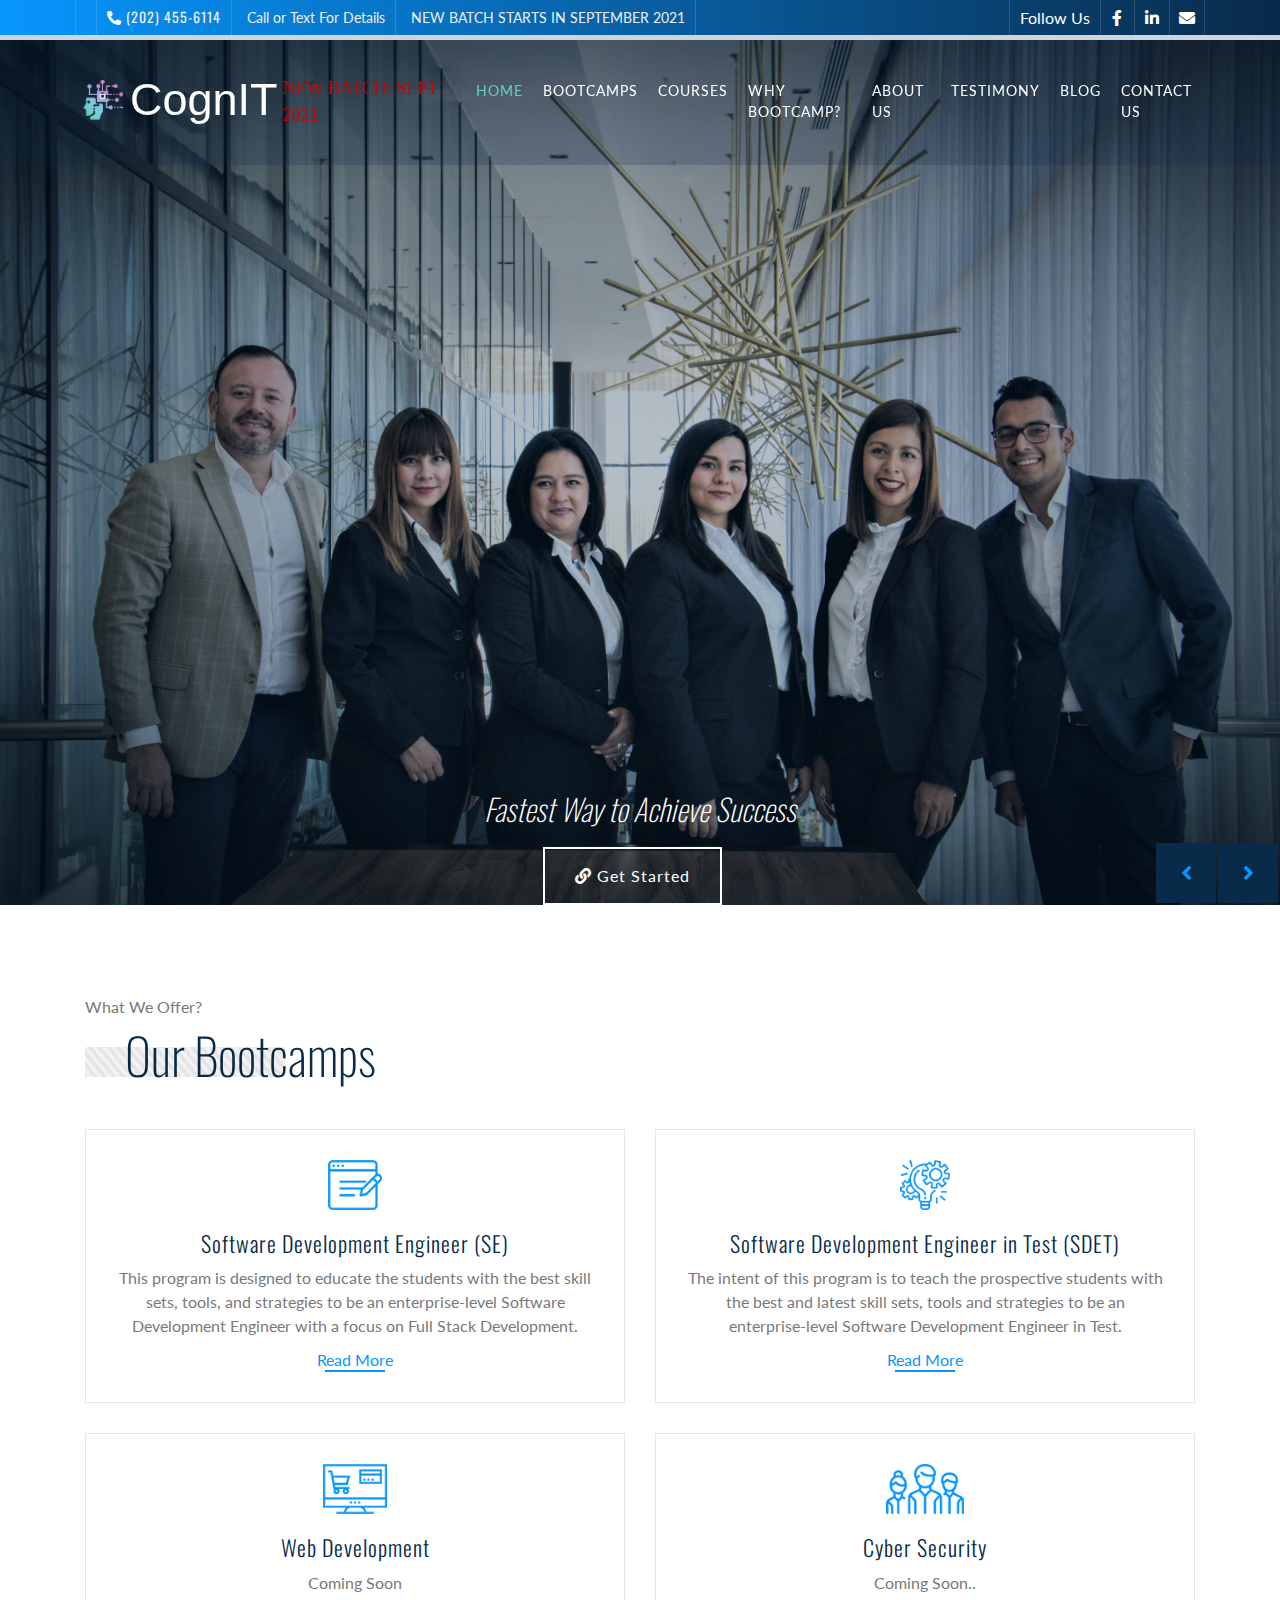
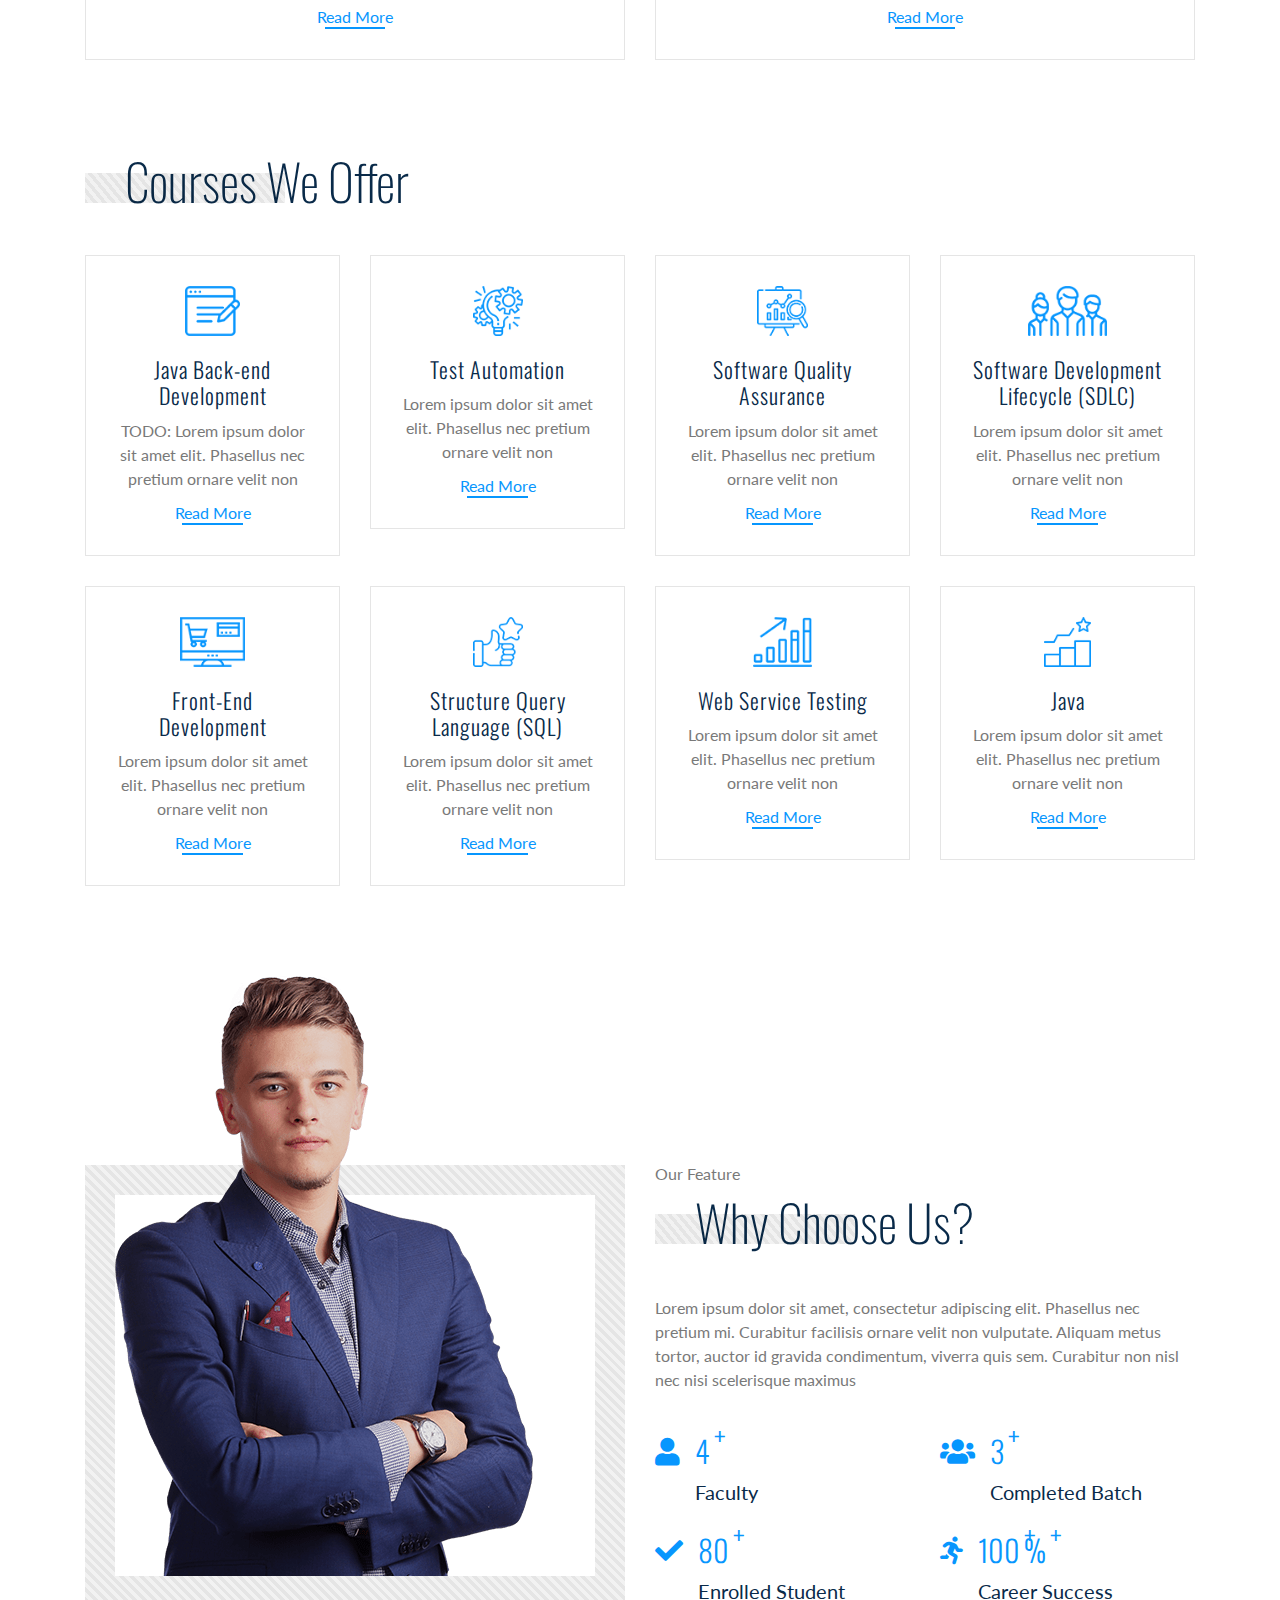
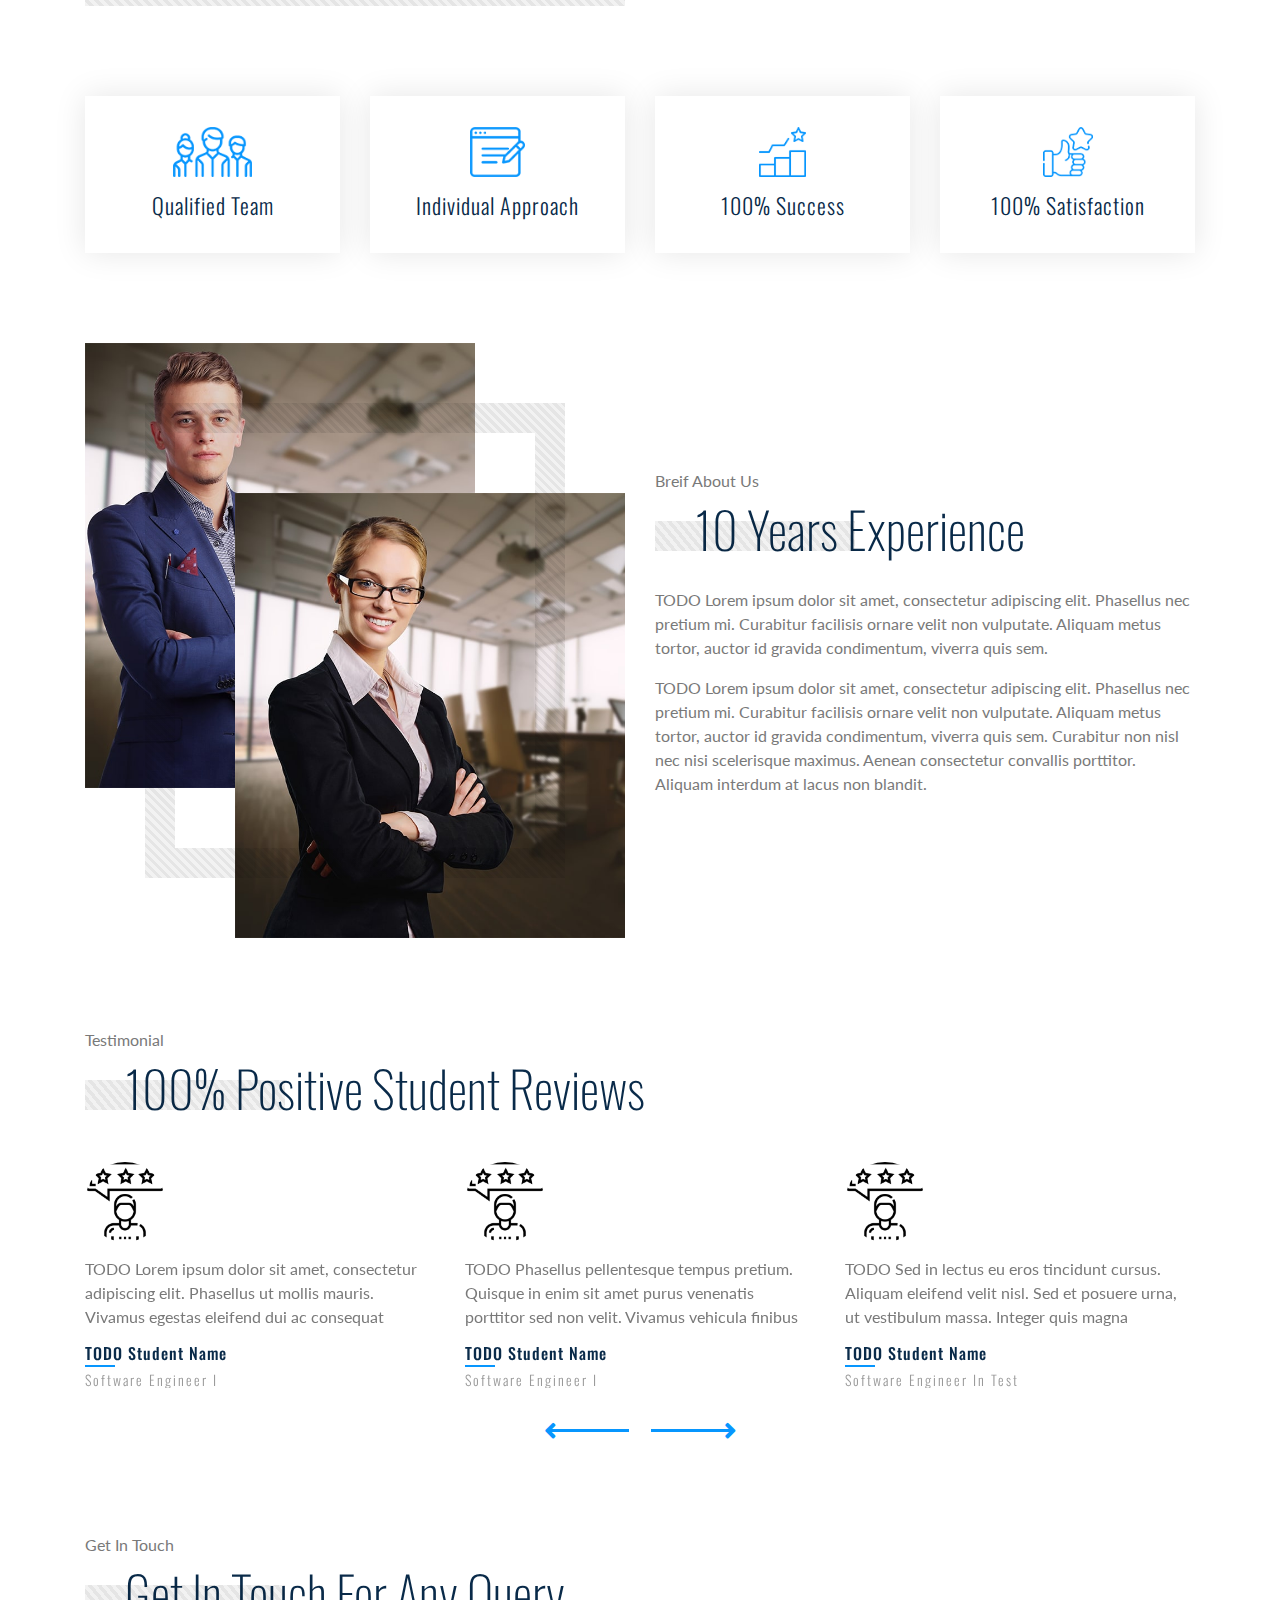
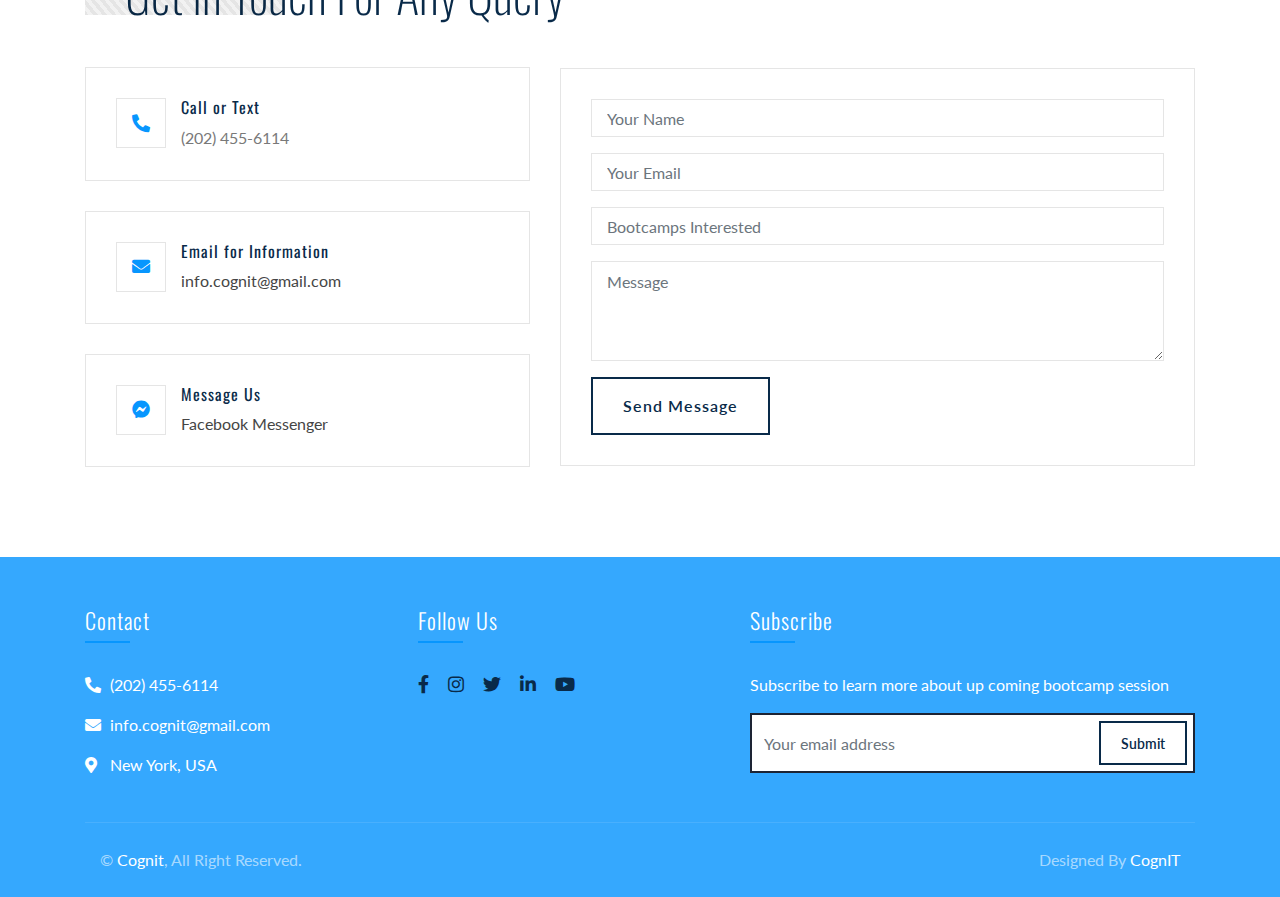
==== commit b1f9c9f9: "Adding announcement to all pages" ====
--- a/index.html
+++ b/index.html
@@ -68,9 +68,9 @@
             <a href="index.html"><img class="navbar-brand-logo" src="img/cognit-logo-removebg.png" alt="Image"></a>
             <a href="index.html" class="navbar-brand">CognIT</a>
             <button type="button" class="navbar-toggler" data-toggle="collapse" data-target="#navbarCollapse">
-            <span class="navbar-toggler-icon"></span>
-        </button>
-            <div class=".nav-sticky nav-annoucement">
+                <span class="navbar-toggler-icon"></span>
+            </button>
+            <div class=".nav-sticky nav-announcement">
                 <p>New Batch: Sept 2021</p>
             </div>
             <div class="collapse navbar-collapse justify-content-between" id="navbarCollapse">
@@ -163,7 +163,7 @@
                 <h2>Our Bootcamps</h2>
             </div>
             <div class="row">
-                <div class="col-lg-3 col-md-6">
+                <div class="col-lg-6 col-md-6">
                     <div class="service-item">
                         <img src="img/icon-1.png" alt="Icon">
                         <h3>Software Development Engineer (SE)</h3>
@@ -173,7 +173,7 @@
                         <a href="se.html">Read More</a>
                     </div>
                 </div>
-                <div class="col-lg-3 col-md-6">
+                <div class="col-lg-6 col-md-6">
                     <div class="service-item">
                         <img src="img/icon-2.png" alt="Icon">
                         <h3>Software Development Engineer in Test (SDET)</h3>
@@ -183,7 +183,7 @@
                     </div>
                 </div>
                 <!--Web Development Card-->
-                <div class="col-lg-3 col-md-6">
+                <div class="col-lg-6 col-md-6">
                     <div class="service-item">
                         <img src="img/icon-5.png" alt="Icon">
                         <h3>Web Development</h3>
@@ -195,7 +195,7 @@
                 </div>
                 <!--End Web Development Card-->
                 <!--Cyber Security Card-->
-                <div class="col-lg-3 col-md-6">
+                <div class="col-lg-6 col-md-6">
                     <div class="service-item">
                         <img src="img/icon-4.png" alt="Icon">
                         <h3>Cyber Security</h3>
--- a/css/style.css
+++ b/css/style.css
@@ -236,12 +236,12 @@
         padding: 10px 60px;
         background: #097dd4 !important;
     }
-    .nav-annoucement {
-        font-size: 20px;
+    .nav-announcement {
+        font-size: 18px;
         color: #ce0000;
         font-family: 'Times New Roman', Times, serif;
         margin-top: 20px;
-        margin-left: 15px;
+        margin-left: 5px;
         margin-right: 5px;
         text-transform: uppercase;
     }
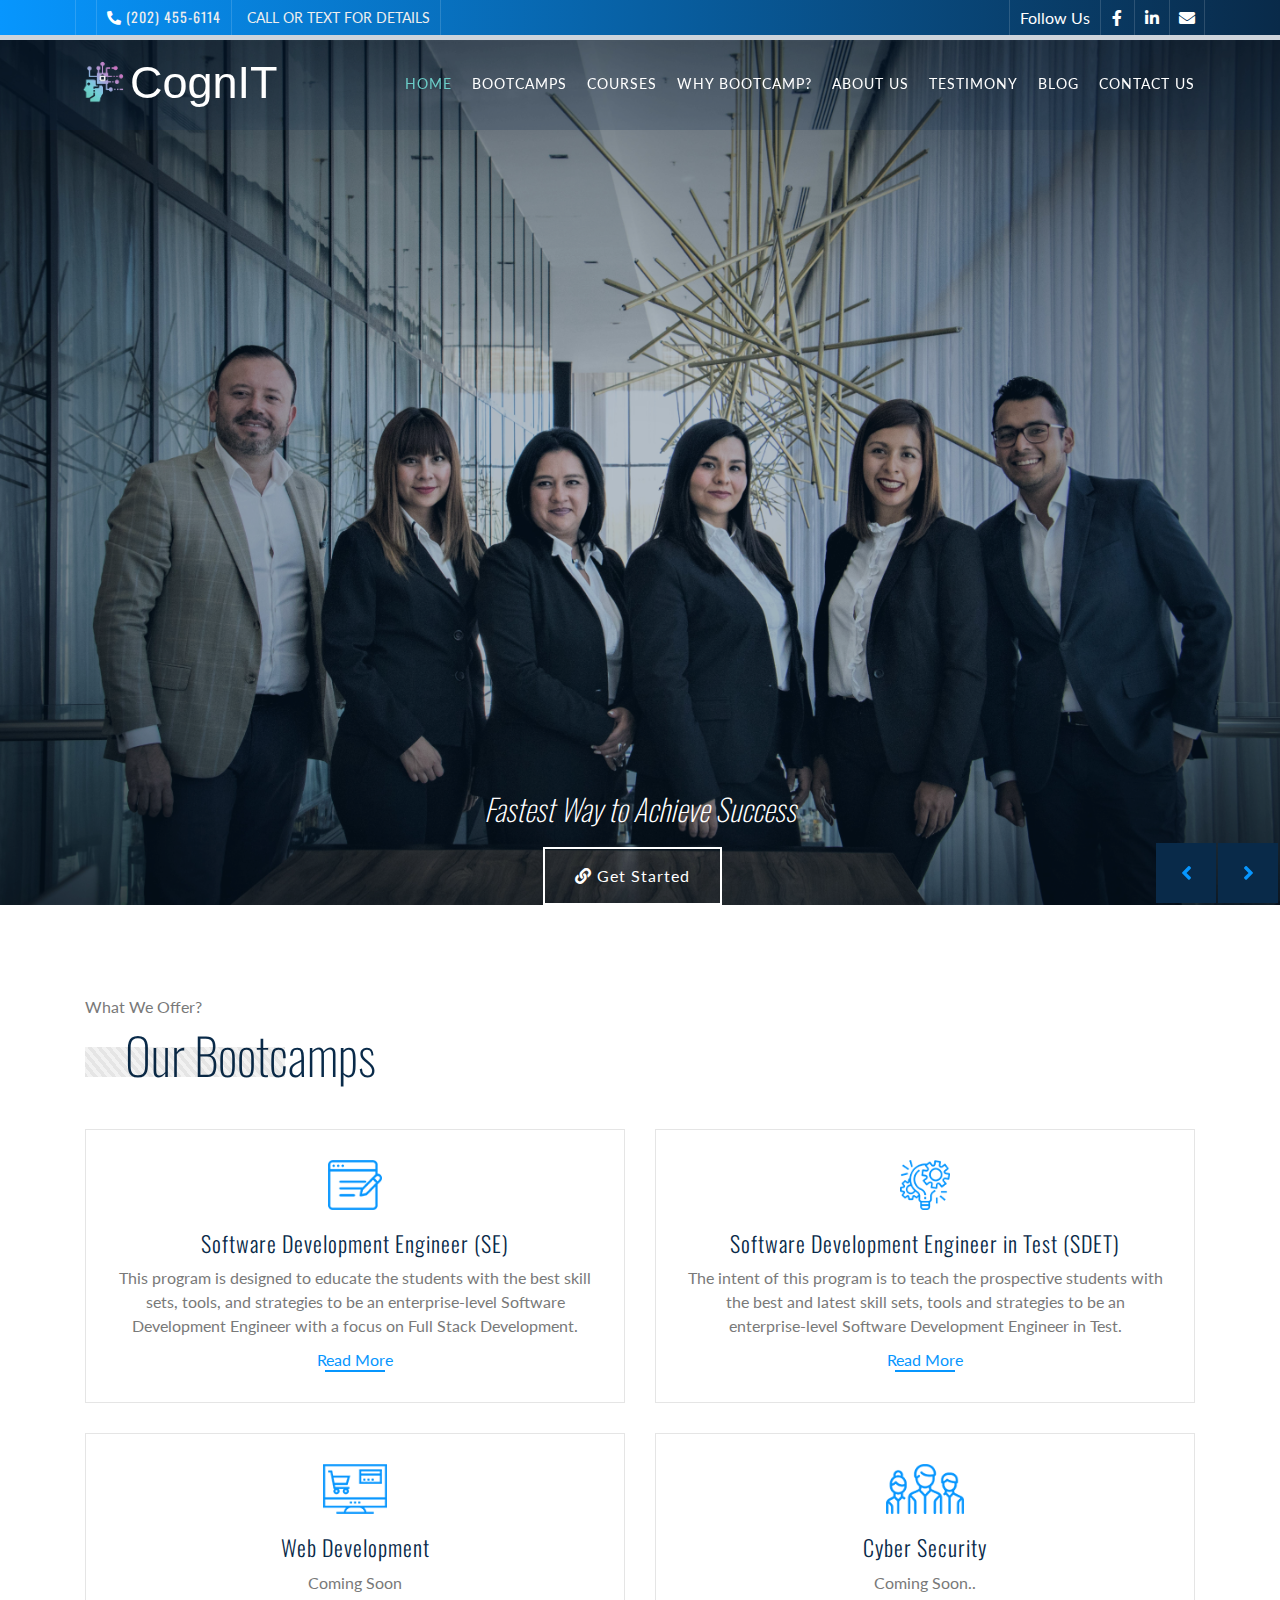
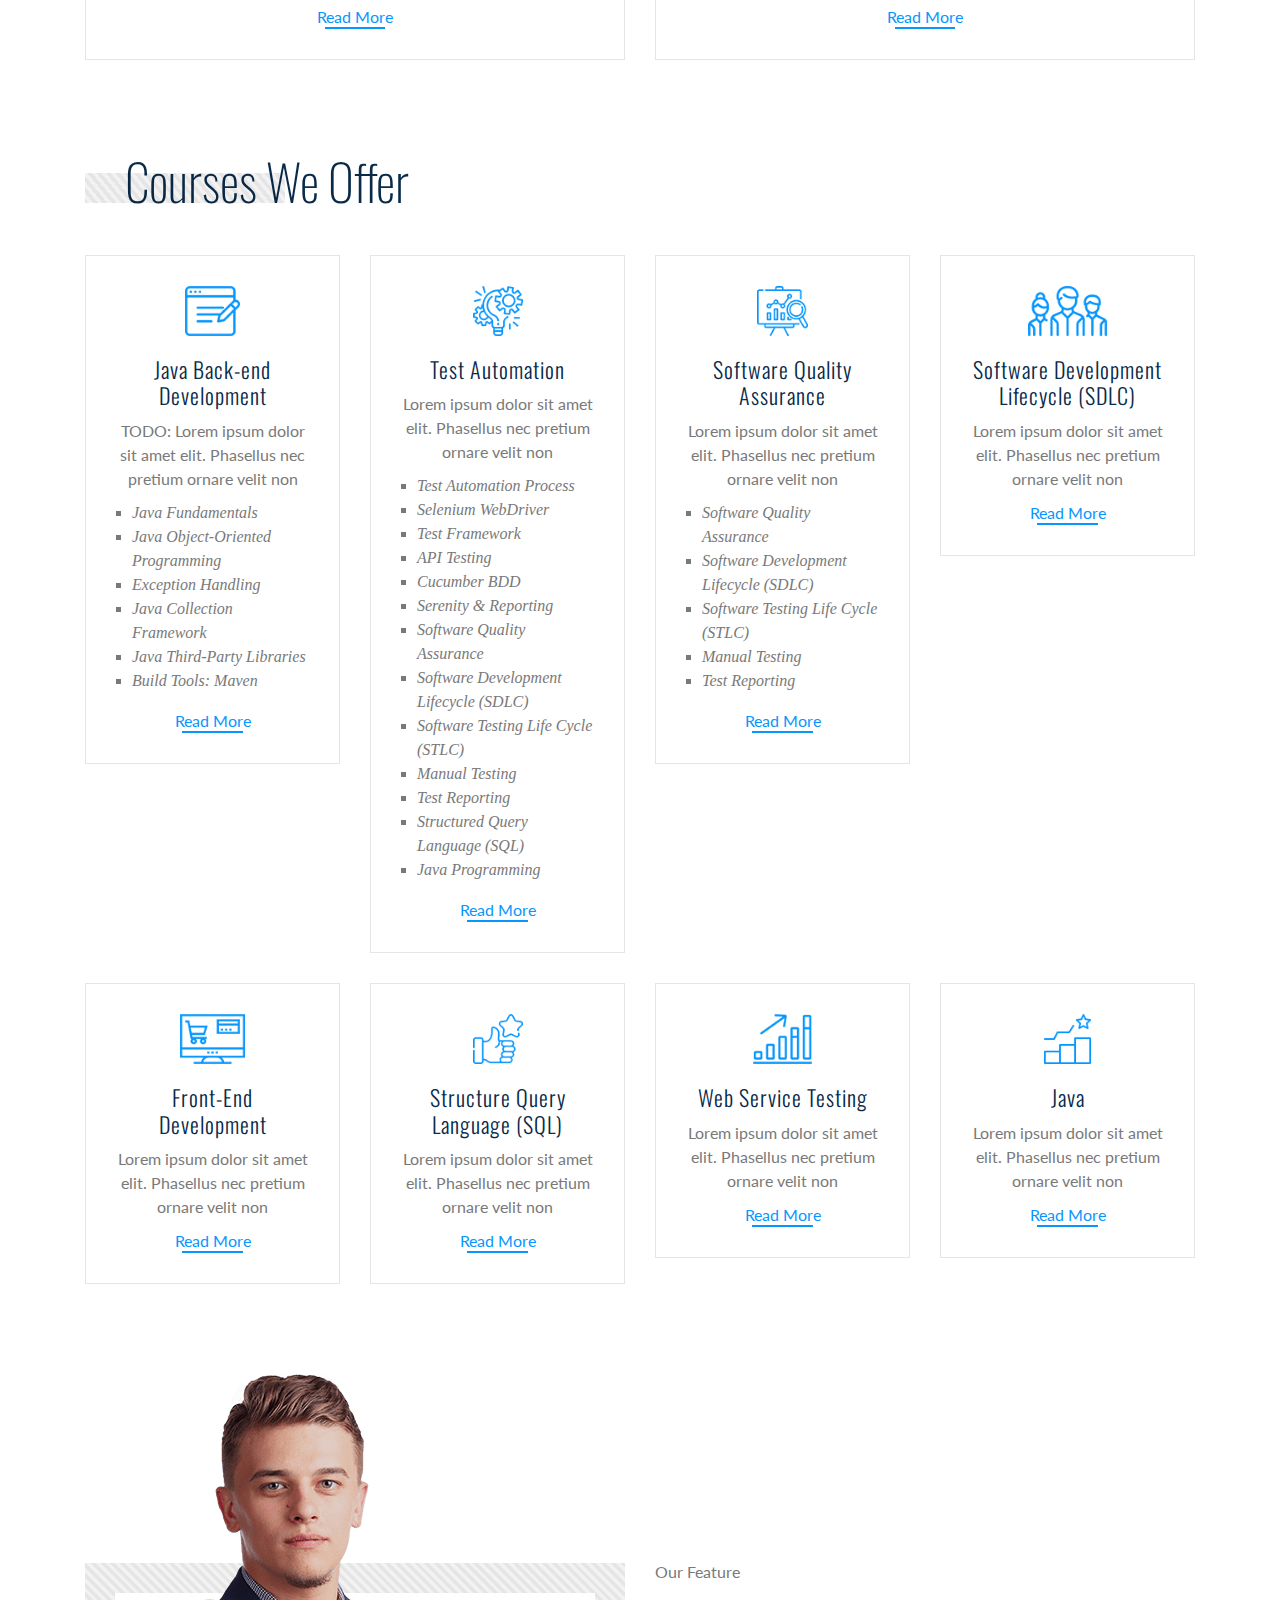
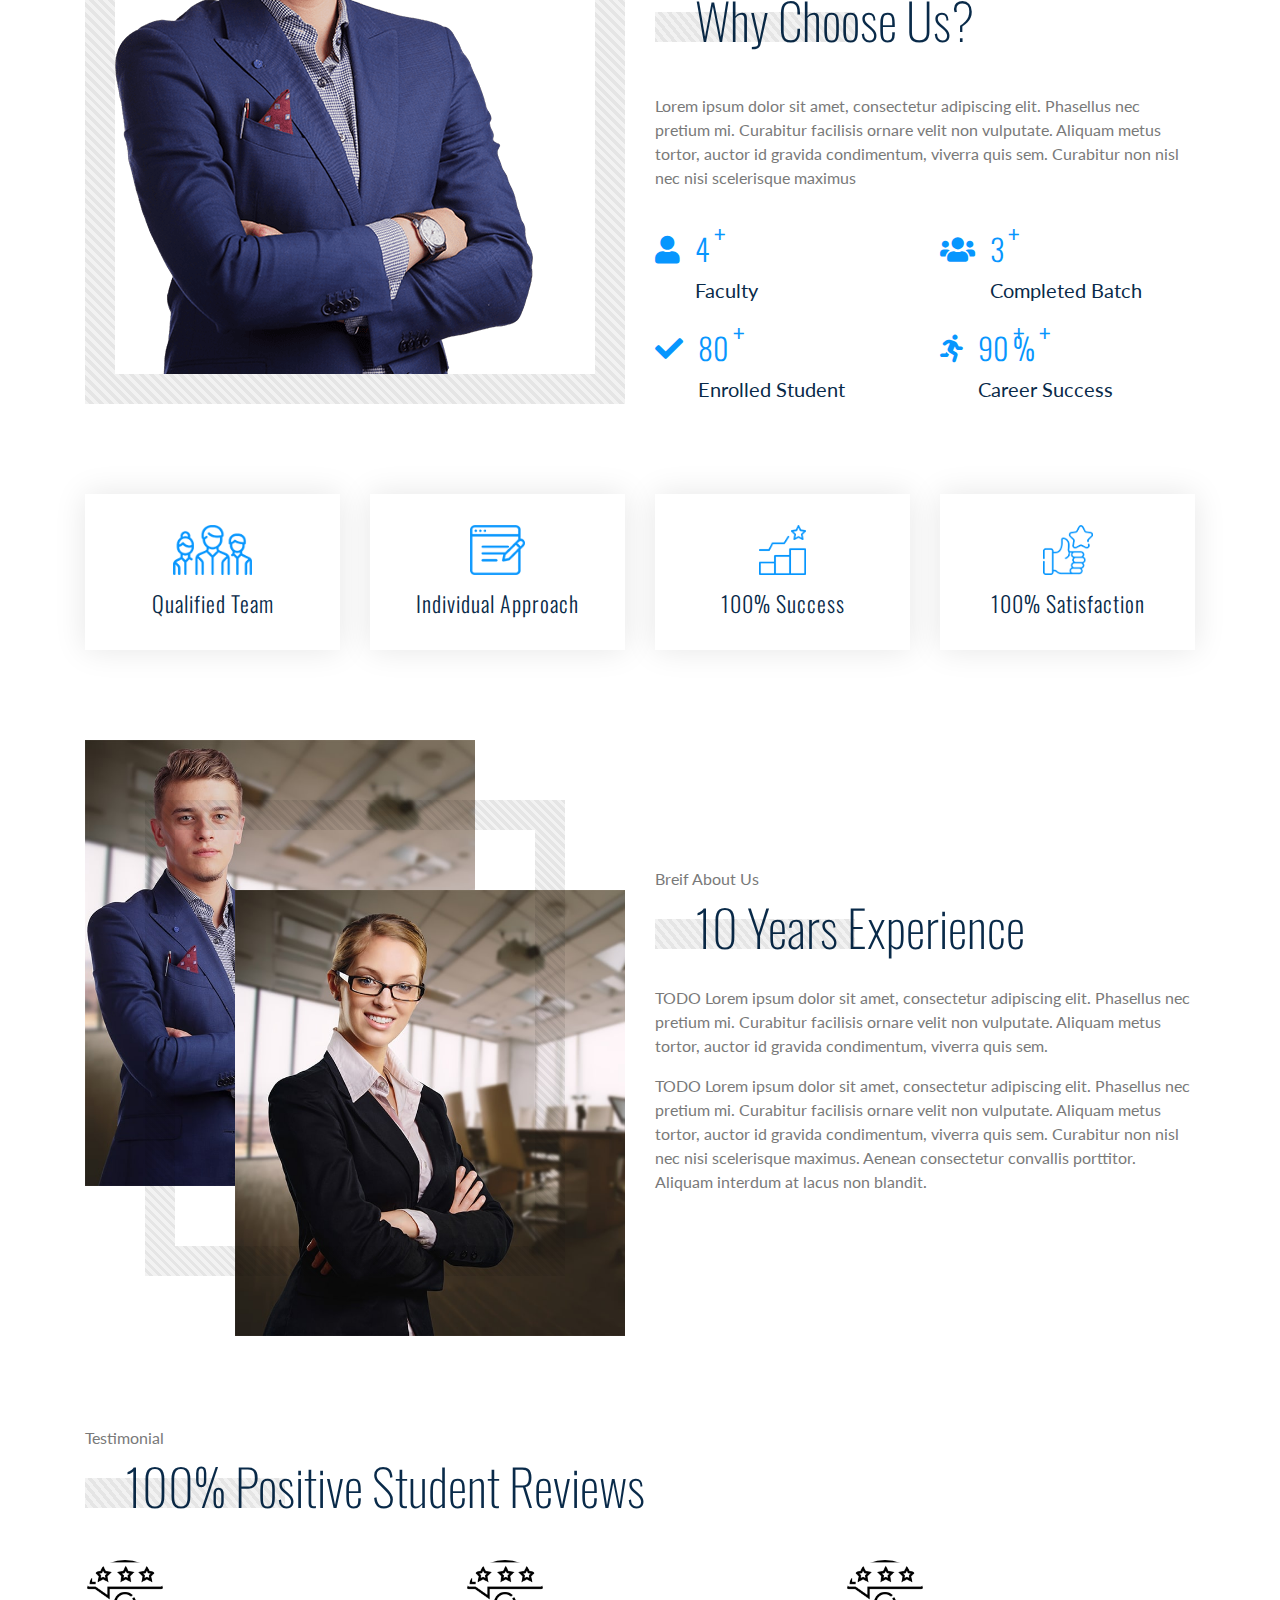
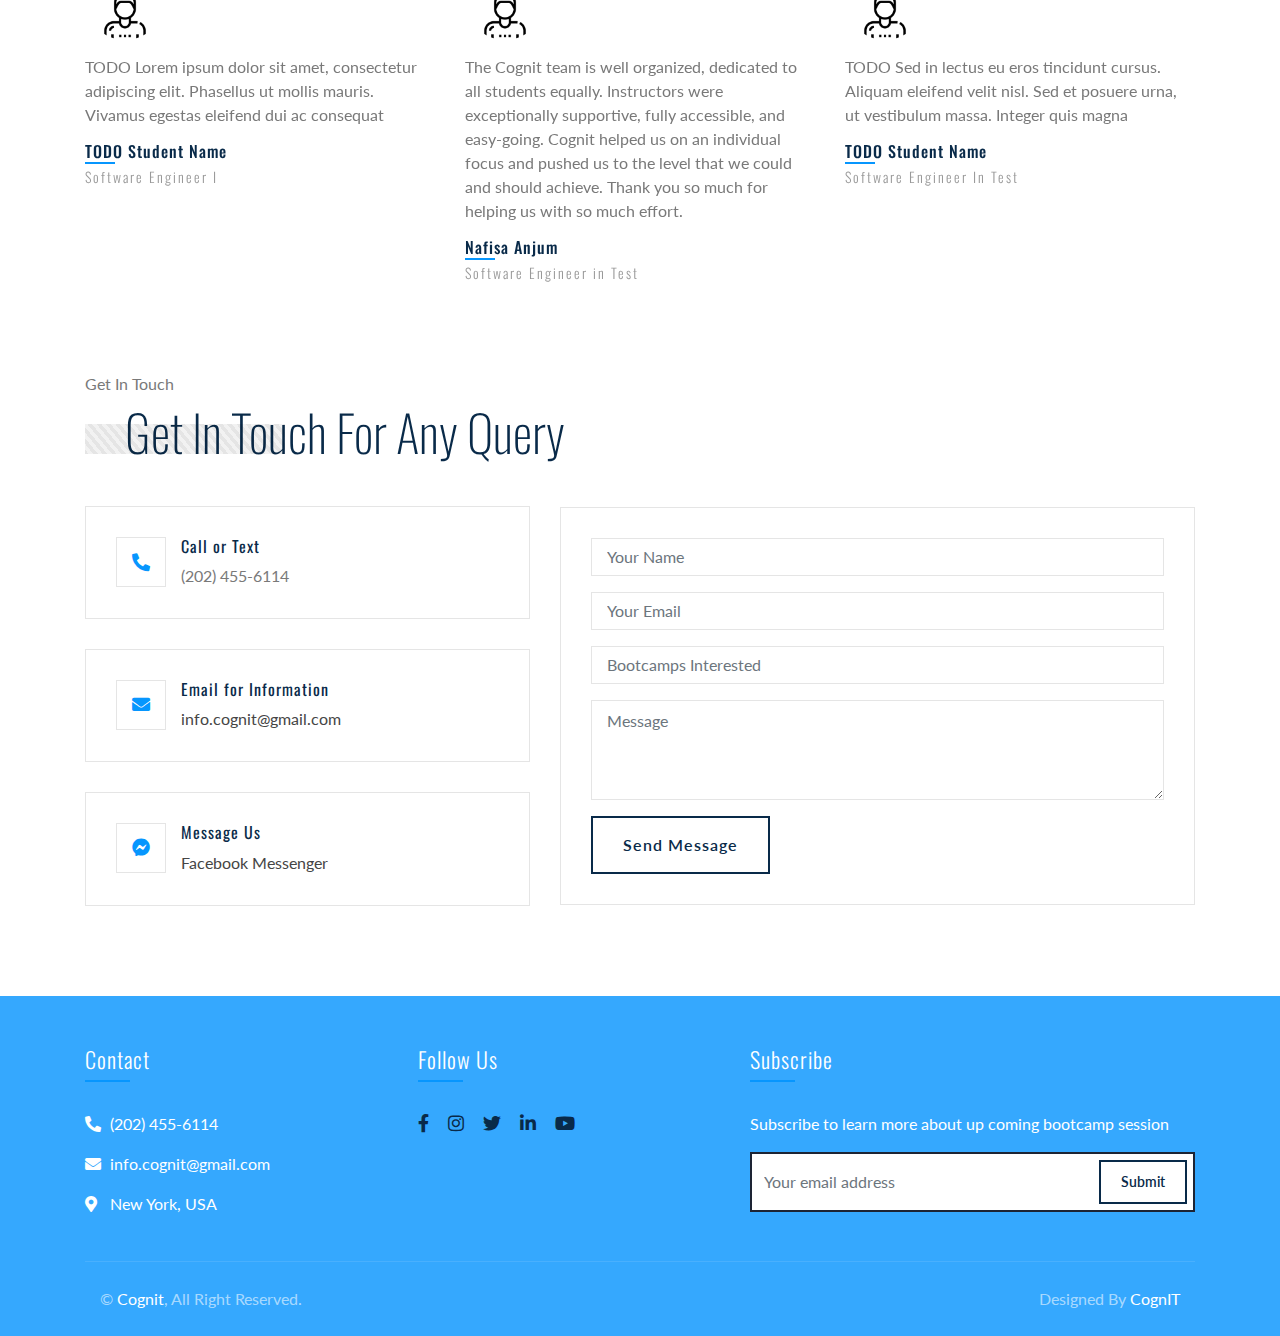
==== commit 48b49c48: "Adding courses contents" ====
--- a/index.html
+++ b/index.html
@@ -39,9 +39,6 @@
                         </div>
                         <div class="text">
                             <p>Call or Text For Details</p>
-                        </div>
-                        <div class="text">
-                            <p>New Batch Starts in September 2021</p>
                         </div>
                     </div>
                 </div>
@@ -70,9 +67,6 @@
             <button type="button" class="navbar-toggler" data-toggle="collapse" data-target="#navbarCollapse">
                 <span class="navbar-toggler-icon"></span>
             </button>
-            <div class=".nav-sticky nav-announcement">
-                <p>New Batch: Sept 2021</p>
-            </div>
             <div class="collapse navbar-collapse justify-content-between" id="navbarCollapse">
                 <div class="navbar-nav ml-auto">
                     <a href="index.html" class="nav-item nav-link active">Home</a>
@@ -225,6 +219,14 @@
                         <p>
                             TODO: Lorem ipsum dolor sit amet elit. Phasellus nec pretium ornare velit non
                         </p>
+                        <ul>
+                            <li>Java Fundamentals</li>
+                            <li>Java Object-Oriented Programming</li>
+                            <li>Exception Handling</li>
+                            <li>Java Collection Framework</li>
+                            <li>Java Third-Party Libraries</li>
+                            <li>Build Tools: Maven</li>
+                        </ul>
                         <a href="se.html">Read More</a>
                     </div>
                 </div>
@@ -235,7 +237,22 @@
                         <p>
                             Lorem ipsum dolor sit amet elit. Phasellus nec pretium ornare velit non
                         </p>
-                        <a href="">Read More</a>
+                        <ul>
+                            <li>Test Automation Process</li>
+                            <li>Selenium WebDriver</li>
+                            <li>Test Framework</li>
+                            <li>API Testing</li>
+                            <li>Cucumber BDD </li>
+                            <li>Serenity & Reporting</li>
+                            <li>Software Quality Assurance</li>
+                            <li>Software Development Lifecycle (SDLC)</li>
+                            <li>Software Testing Life Cycle (STLC)</li>
+                            <li>Manual Testing</li>
+                            <li>Test Reporting</li>
+                            <li>Structured Query Language (SQL)</li>
+                            <li>Java Programming</li>
+                        </ul>
+                        <a href="sdet.html">Read More</a>
                     </div>
                 </div>
                 <div class="col-lg-3 col-md-6">
@@ -245,6 +262,13 @@
                         <p>
                             Lorem ipsum dolor sit amet elit. Phasellus nec pretium ornare velit non
                         </p>
+                        <ul>
+                            <li>Software Quality Assurance</li>
+                            <li>Software Development Lifecycle (SDLC)</li>
+                            <li>Software Testing Life Cycle (STLC)</li>
+                            <li>Manual Testing</li>
+                            <li>Test Reporting</li>
+                        </ul>
                         <a href="sdet.html">Read More</a>
                     </div>
                 </div>
@@ -265,7 +289,7 @@
                         <p>
                             Lorem ipsum dolor sit amet elit. Phasellus nec pretium ornare velit non
                         </p>
-                        <a href="">Read More</a>
+                        <a href="sdet.html">Read More</a>
                     </div>
                 </div>
                 <div class="col-lg-3 col-md-6">
@@ -275,7 +299,7 @@
                         <p>
                             Lorem ipsum dolor sit amet elit. Phasellus nec pretium ornare velit non
                         </p>
-                        <a href="">Read More</a>
+                        <a href="se.html">Read More</a>
                     </div>
                 </div>
                 <div class="col-lg-3 col-md-6">
@@ -285,7 +309,7 @@
                         <p>
                             Lorem ipsum dolor sit amet elit. Phasellus nec pretium ornare velit non
                         </p>
-                        <a href="">Read More</a>
+                        <a href="sdet.html">Read More</a>
                     </div>
                 </div>
                 <div class="col-lg-3 col-md-6">
@@ -295,7 +319,7 @@
                         <p>
                             Lorem ipsum dolor sit amet elit. Phasellus nec pretium ornare velit non
                         </p>
-                        <a href="">Read More</a>
+                        <a href="se.html">Read More</a>
                     </div>
                 </div>
             </div>
@@ -345,7 +369,7 @@
                         <div class="col-6">
                             <i class="fa fa-running"></i>
                             <div class="counters-text">
-                                <h2 data-toggle="counter-up">100</h2>
+                                <h2 data-toggle="counter-up">90</h2>
                                 <h2>%</h2>
                                 <p>Career Success</p>
                             </div>
@@ -444,10 +468,11 @@
                 <div class="testimonial-item">
                     <img src="img/customer-review.png" alt="Image">
                     <p>
-                        TODO Phasellus pellentesque tempus pretium. Quisque in enim sit amet purus venenatis porttitor sed non velit. Vivamus vehicula finibus
+                        The Cognit team is well organized, dedicated to all students equally. Instructors were exceptionally supportive, fully accessible, and easy-going. Cognit helped us on an individual focus and pushed us to the level that we could and should achieve. Thank
+                        you so much for helping us with so much effort.
                     </p>
-                    <h2>TODO Student Name</h2>
-                    <h3>Software Engineer I</h3>
+                    <h2>Nafisa Anjum</h2>
+                    <h3>Software Engineer in Test</h3>
                 </div>
                 <div class="testimonial-item">
                     <img src="img/customer-review.png" alt="Image">
@@ -457,14 +482,14 @@
                     <h2>TODO Student Name</h2>
                     <h3>Software Engineer In Test</h3>
                 </div>
-                <div class="testimonial-item">
+                <!--                 <div class="testimonial-item">
                     <img src="img/customer-review.png" alt="Image">
                     <p>
-                        TODO Sed in lectus eu eros tincidunt cursus. Aliquam eleifend velit nisl. Sed et posuere urna, ut vestibulum massa. Integer quis magna
+						TODO
                     </p>
                     <h2>TODO Student Name</h2>
                     <h3>Software Development Engineer</h3>
-                </div>
+                </div> -->
             </div>
         </div>
     </div>
--- a/css/style.css
+++ b/css/style.css
@@ -445,6 +445,19 @@
     color: #ffffff;
     background: #000000;
     opacity: 1;
+}
+
+
+/* Course Bullets */
+
+.service-item ul {
+    list-style: square;
+    position: relative;
+    padding-left: 1em;
+    text-align: left;
+    font-family: serif;
+    font-style: italic;
+    font-size: 16px;
 }
 
 @media (max-width: 991.98px) {
